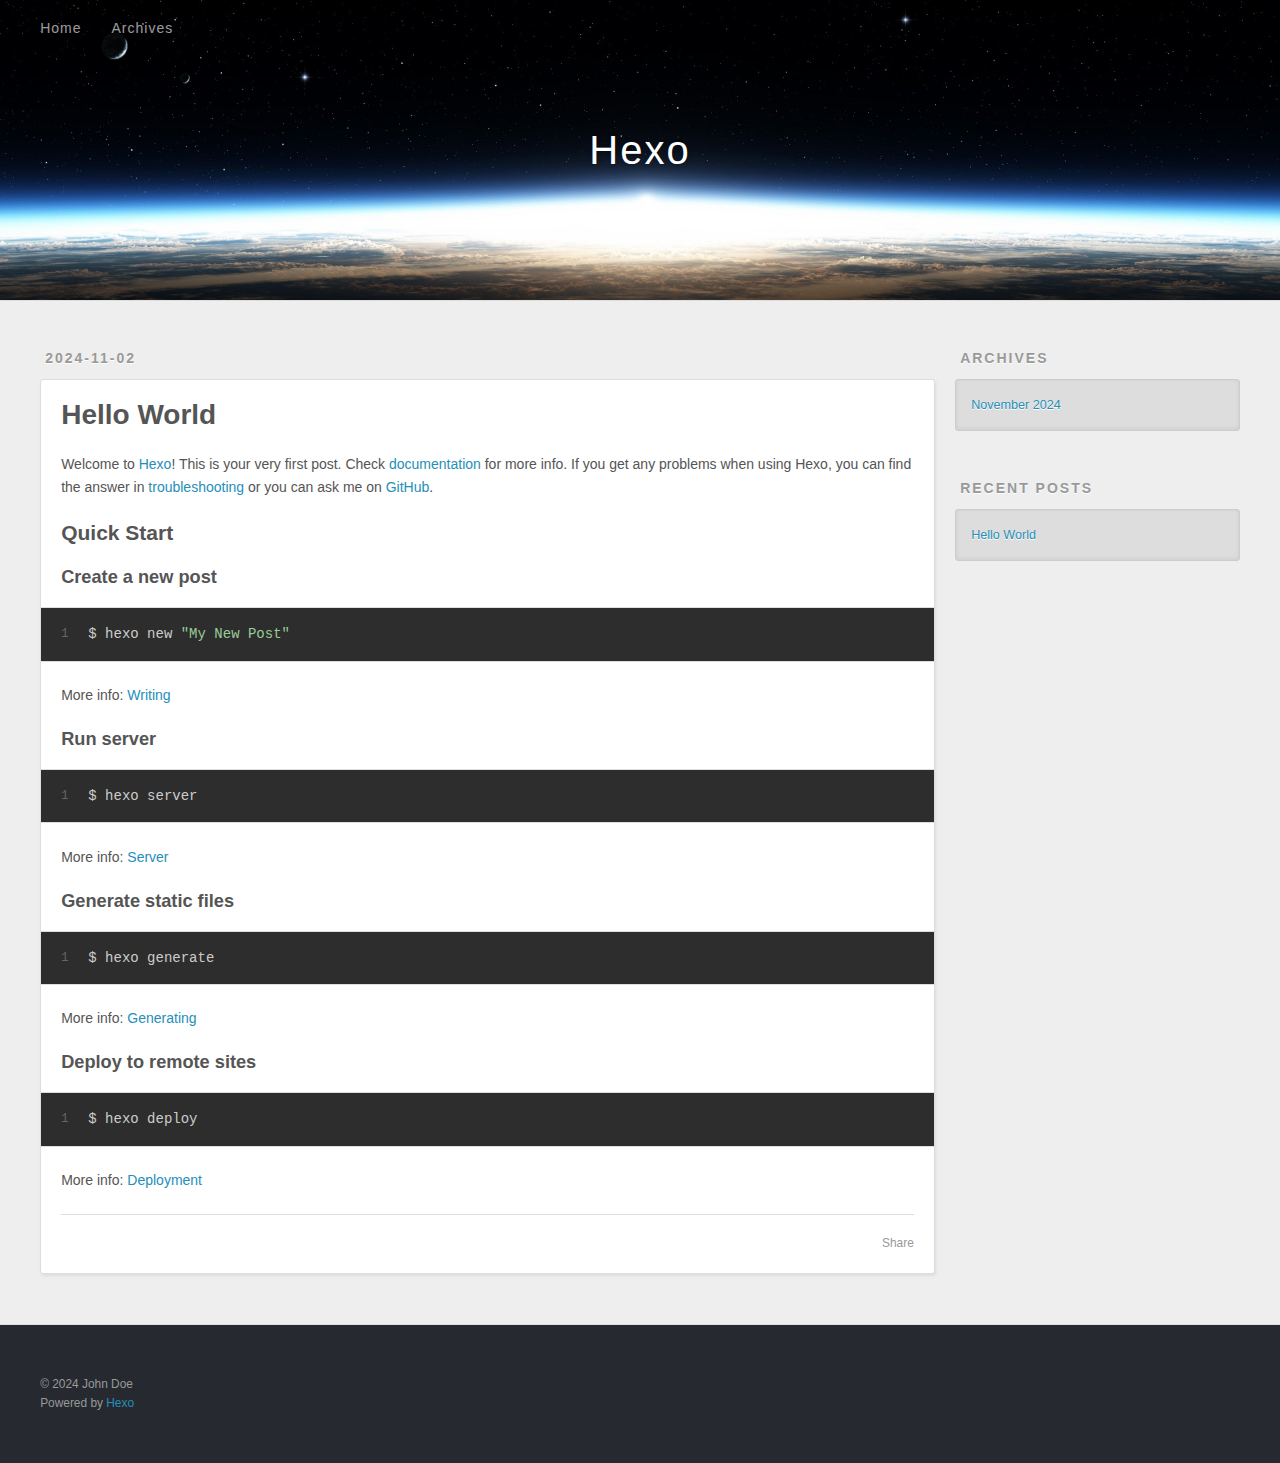
==== index.html @ d58a7045 "Site updated: 2024-11-02 10:55:42" ====
<!DOCTYPE html>
<html>
<head>
  <meta charset="utf-8">
  
  
  <title>Hexo</title>
  <meta name="viewport" content="width=device-width, initial-scale=1, shrink-to-fit=no">
  <meta property="og:type" content="website">
<meta property="og:title" content="Hexo">
<meta property="og:url" content="http://example.com/index.html">
<meta property="og:site_name" content="Hexo">
<meta property="og:locale" content="en_US">
<meta property="article:author" content="John Doe">
<meta name="twitter:card" content="summary">
  
    <link rel="alternate" href="/atom.xml" title="Hexo" type="application/atom+xml">
  
  
    <link rel="shortcut icon" href="/favicon.png">
  
  
  
<link rel="stylesheet" href="/css/style.css">

  
    
<link rel="stylesheet" href="/fancybox/jquery.fancybox.min.css">

  
  
<meta name="generator" content="Hexo 7.3.0"></head>

<body>
  <div id="container">
    <div id="wrap">
      <header id="header">
  <div id="banner"></div>
  <div id="header-outer" class="outer">
    <div id="header-title" class="inner">
      <h1 id="logo-wrap">
        <a href="/" id="logo">Hexo</a>
      </h1>
      
    </div>
    <div id="header-inner" class="inner">
      <nav id="main-nav">
        <a id="main-nav-toggle" class="nav-icon"><span class="fa fa-bars"></span></a>
        
          <a class="main-nav-link" href="/">Home</a>
        
          <a class="main-nav-link" href="/archives">Archives</a>
        
      </nav>
      <nav id="sub-nav">
        
        
          <a class="nav-icon" href="/atom.xml" title="RSS Feed"><span class="fa fa-rss"></span></a>
        
        <a class="nav-icon nav-search-btn" title="Search"><span class="fa fa-search"></span></a>
      </nav>
      <div id="search-form-wrap">
        <form action="//google.com/search" method="get" accept-charset="UTF-8" class="search-form"><input type="search" name="q" class="search-form-input" placeholder="Search"><button type="submit" class="search-form-submit">&#xF002;</button><input type="hidden" name="sitesearch" value="http://example.com"></form>
      </div>
    </div>
  </div>
</header>

      <div class="outer">
        <section id="main">
  
    <article id="post-hello-world" class="h-entry article article-type-post" itemprop="blogPost" itemscope itemtype="https://schema.org/BlogPosting">
  <div class="article-meta">
    <a href="/2024/11/02/hello-world/" class="article-date">
  <time class="dt-published" datetime="2024-11-02T02:51:26.327Z" itemprop="datePublished">2024-11-02</time>
</a>
    
  </div>
  <div class="article-inner">
    
    
      <header class="article-header">
        
  
    <h1 itemprop="name">
      <a class="p-name article-title" href="/2024/11/02/hello-world/">Hello World</a>
    </h1>
  

      </header>
    
    <div class="e-content article-entry" itemprop="articleBody">
      
        <p>Welcome to <a target="_blank" rel="noopener" href="https://hexo.io/">Hexo</a>! This is your very first post. Check <a target="_blank" rel="noopener" href="https://hexo.io/docs/">documentation</a> for more info. If you get any problems when using Hexo, you can find the answer in <a target="_blank" rel="noopener" href="https://hexo.io/docs/troubleshooting.html">troubleshooting</a> or you can ask me on <a target="_blank" rel="noopener" href="https://github.com/hexojs/hexo/issues">GitHub</a>.</p>
<h2 id="Quick-Start"><a href="#Quick-Start" class="headerlink" title="Quick Start"></a>Quick Start</h2><h3 id="Create-a-new-post"><a href="#Create-a-new-post" class="headerlink" title="Create a new post"></a>Create a new post</h3><figure class="highlight bash"><table><tr><td class="gutter"><pre><span class="line">1</span><br></pre></td><td class="code"><pre><span class="line">$ hexo new <span class="string">&quot;My New Post&quot;</span></span><br></pre></td></tr></table></figure>

<p>More info: <a target="_blank" rel="noopener" href="https://hexo.io/docs/writing.html">Writing</a></p>
<h3 id="Run-server"><a href="#Run-server" class="headerlink" title="Run server"></a>Run server</h3><figure class="highlight bash"><table><tr><td class="gutter"><pre><span class="line">1</span><br></pre></td><td class="code"><pre><span class="line">$ hexo server</span><br></pre></td></tr></table></figure>

<p>More info: <a target="_blank" rel="noopener" href="https://hexo.io/docs/server.html">Server</a></p>
<h3 id="Generate-static-files"><a href="#Generate-static-files" class="headerlink" title="Generate static files"></a>Generate static files</h3><figure class="highlight bash"><table><tr><td class="gutter"><pre><span class="line">1</span><br></pre></td><td class="code"><pre><span class="line">$ hexo generate</span><br></pre></td></tr></table></figure>

<p>More info: <a target="_blank" rel="noopener" href="https://hexo.io/docs/generating.html">Generating</a></p>
<h3 id="Deploy-to-remote-sites"><a href="#Deploy-to-remote-sites" class="headerlink" title="Deploy to remote sites"></a>Deploy to remote sites</h3><figure class="highlight bash"><table><tr><td class="gutter"><pre><span class="line">1</span><br></pre></td><td class="code"><pre><span class="line">$ hexo deploy</span><br></pre></td></tr></table></figure>

<p>More info: <a target="_blank" rel="noopener" href="https://hexo.io/docs/one-command-deployment.html">Deployment</a></p>

      
    </div>
    <footer class="article-footer">
      <a data-url="http://example.com/2024/11/02/hello-world/" data-id="cm2zkmmjc0000rzaae0stcp05" data-title="Hello World" class="article-share-link"><span class="fa fa-share">Share</span></a>
      
      
      
    </footer>
  </div>
  
</article>



  


</section>
        
          <aside id="sidebar">
  
    

  
    

  
    
  
    
  <div class="widget-wrap">
    <h3 class="widget-title">Archives</h3>
    <div class="widget">
      <ul class="archive-list"><li class="archive-list-item"><a class="archive-list-link" href="/archives/2024/11/">November 2024</a></li></ul>
    </div>
  </div>


  
    
  <div class="widget-wrap">
    <h3 class="widget-title">Recent Posts</h3>
    <div class="widget">
      <ul>
        
          <li>
            <a href="/2024/11/02/hello-world/">Hello World</a>
          </li>
        
      </ul>
    </div>
  </div>

  
</aside>
        
      </div>
      <footer id="footer">
  
  <div class="outer">
    <div id="footer-info" class="inner">
      
      &copy; 2024 John Doe<br>
      Powered by <a href="https://hexo.io/" target="_blank">Hexo</a>
    </div>
  </div>
</footer>

    </div>
    <nav id="mobile-nav">
  
    <a href="/" class="mobile-nav-link">Home</a>
  
    <a href="/archives" class="mobile-nav-link">Archives</a>
  
</nav>
    


<script src="/js/jquery-3.6.4.min.js"></script>



  
<script src="/fancybox/jquery.fancybox.min.js"></script>




<script src="/js/script.js"></script>





  </div>
</body>
</html>
---- css/style.css ----
body {
  width: 100%;
}
body:before,
body:after {
  content: "";
  display: table;
}
body:after {
  clear: both;
}
html,
body,
div,
span,
applet,
object,
iframe,
h1,
h2,
h3,
h4,
h5,
h6,
p,
blockquote,
pre,
a,
abbr,
acronym,
address,
big,
cite,
code,
del,
dfn,
em,
img,
ins,
kbd,
q,
s,
samp,
small,
strike,
strong,
sub,
sup,
tt,
var,
dl,
dt,
dd,
ol,
ul,
li,
fieldset,
form,
label,
legend,
table,
caption,
tbody,
tfoot,
thead,
tr,
th,
td {
  margin: 0;
  padding: 0;
  border: 0;
  outline: 0;
  font-weight: inherit;
  font-style: inherit;
  font-family: inherit;
  font-size: 100%;
  vertical-align: baseline;
}
body {
  line-height: 1;
  color: #000;
  background: #fff;
}
ol,
ul {
  list-style: none;
}
table {
  border-collapse: separate;
  border-spacing: 0;
  vertical-align: middle;
}
caption,
th,
td {
  text-align: left;
  font-weight: normal;
  vertical-align: middle;
}
a img {
  border: none;
}
input,
button {
  margin: 0;
  padding: 0;
}
input::-moz-focus-inner,
button::-moz-focus-inner {
  border: 0;
  padding: 0;
}
html,
body,
#container {
  height: 100%;
}
body {
  background: #eee;
  font: 14px -apple-system, BlinkMacSystemFont, "Segoe UI", "Roboto", "Oxygen", "Ubuntu", "Cantarell", "Fira Sans", "Droid Sans", "Helvetica Neue", sans-serif;
  -webkit-text-size-adjust: 100%;
}
.outer {
  max-width: 1220px;
  margin: 0 auto;
  padding: 0 20px;
}
.outer:before,
.outer:after {
  content: "";
  display: table;
}
.outer:after {
  clear: both;
}
.inner {
  display: inline;
  float: left;
  width: 98.33333333333333%;
  margin: 0 0.833333333333333%;
}
.left,
.alignleft {
  float: left;
}
.right,
.alignright {
  float: right;
}
.clear {
  clear: both;
}
#container {
  position: relative;
}
.mobile-nav-on {
  overflow: hidden;
}
#wrap {
  height: 100%;
  width: 100%;
  position: absolute;
  top: 0;
  left: 0;
  -webkit-transition: 0.2s ease-out;
  -moz-transition: 0.2s ease-out;
  -ms-transition: 0.2s ease-out;
  transition: 0.2s ease-out;
  z-index: 1;
  background: #eee;
}
.mobile-nav-on #wrap {
  left: 280px;
}
@media screen and (min-width: 768px) {
  #main {
    display: inline;
    float: left;
    width: 73.33333333333333%;
    margin: 0 0.833333333333333%;
  }
}
.article-date,
.article-category-link,
.archive-year,
.widget-title {
  text-decoration: none;
  text-transform: uppercase;
  letter-spacing: 2px;
  color: #999;
  margin-bottom: 1em;
  margin-left: 5px;
  line-height: 1em;
  text-shadow: 0 1px #fff;
  font-weight: bold;
}
.article-inner,
.archive-article-inner {
  background: #fff;
  -webkit-box-shadow: 1px 2px 3px #ddd;
  box-shadow: 1px 2px 3px #ddd;
  border: 1px solid #ddd;
  border-radius: 3px;
}
.article-entry h1,
.widget h1 {
  font-size: 2em;
}
.article-entry h2,
.widget h2 {
  font-size: 1.5em;
}
.article-entry h3,
.widget h3 {
  font-size: 1.3em;
}
.article-entry h4,
.widget h4 {
  font-size: 1.2em;
}
.article-entry h5,
.widget h5 {
  font-size: 1em;
}
.article-entry h6,
.widget h6 {
  font-size: 1em;
  color: #999;
}
.article-entry hr,
.widget hr {
  border: 1px dashed #ddd;
}
.article-entry strong,
.widget strong {
  font-weight: bold;
}
.article-entry em,
.widget em,
.article-entry cite,
.widget cite {
  font-style: italic;
}
.article-entry sup,
.widget sup,
.article-entry sub,
.widget sub {
  font-size: 0.75em;
  line-height: 0;
  position: relative;
  vertical-align: baseline;
}
.article-entry sup,
.widget sup {
  top: -0.5em;
}
.article-entry sub,
.widget sub {
  bottom: -0.2em;
}
.article-entry small,
.widget small {
  font-size: 0.85em;
}
.article-entry acronym,
.widget acronym,
.article-entry abbr,
.widget abbr {
  border-bottom: 1px dotted;
}
.article-entry ul,
.widget ul,
.article-entry ol,
.widget ol,
.article-entry dl,
.widget dl {
  margin: 0 20px;
  line-height: 1.6em;
}
.article-entry ul ul,
.widget ul ul,
.article-entry ol ul,
.widget ol ul,
.article-entry ul ol,
.widget ul ol,
.article-entry ol ol,
.widget ol ol {
  margin-top: 0;
  margin-bottom: 0;
}
.article-entry ul,
.widget ul {
  list-style: disc;
}
.article-entry ol,
.widget ol {
  list-style: decimal;
}
.article-entry dt,
.widget dt {
  font-weight: bold;
}
#header {
  height: 300px;
  position: relative;
  border-bottom: 1px solid #ddd;
}
#header:before,
#header:after {
  content: "";
  position: absolute;
  left: 0;
  right: 0;
  height: 40px;
}
#header:before {
  top: 0;
  background: -webkit-linear-gradient(rgba(0,0,0,0.2), transparent);
  background: -moz-linear-gradient(rgba(0,0,0,0.2), transparent);
  background: -ms-linear-gradient(rgba(0,0,0,0.2), transparent);
  background: linear-gradient(rgba(0,0,0,0.2), transparent);
}
#header:after {
  bottom: 0;
  background: -webkit-linear-gradient(transparent, rgba(0,0,0,0.2));
  background: -moz-linear-gradient(transparent, rgba(0,0,0,0.2));
  background: -ms-linear-gradient(transparent, rgba(0,0,0,0.2));
  background: linear-gradient(transparent, rgba(0,0,0,0.2));
}
#header-outer {
  height: 100%;
  position: relative;
}
#header-inner {
  position: relative;
  overflow: hidden;
}
#banner {
  position: absolute;
  top: 0;
  left: 0;
  width: 100%;
  height: 100%;
  background: url("images/banner.jpg") center #000;
  background-size: cover;
  z-index: -1;
}
#header-title {
  text-align: center;
  height: 40px;
  position: absolute;
  top: 50%;
  left: 0;
  margin-top: -20px;
}
#logo,
#subtitle {
  text-decoration: none;
  color: #fff;
  font-weight: 300;
  text-shadow: 0 1px 4px rgba(0,0,0,0.3);
}
#logo {
  font-size: 40px;
  line-height: 40px;
  letter-spacing: 2px;
}
#subtitle {
  font-size: 16px;
  line-height: 16px;
  letter-spacing: 1px;
}
#subtitle-wrap {
  margin-top: 16px;
}
#main-nav {
  float: left;
  margin-left: -15px;
}
.nav-icon,
.main-nav-link {
  float: left;
  color: #fff;
  opacity: 0.6;
  text-decoration: none;
  text-shadow: 0 1px rgba(0,0,0,0.2);
  -webkit-transition: opacity 0.2s;
  -moz-transition: opacity 0.2s;
  -ms-transition: opacity 0.2s;
  transition: opacity 0.2s;
  display: block;
  padding: 20px 15px;
}
.nav-icon:hover,
.main-nav-link:hover {
  opacity: 1;
}
.nav-icon {
  text-align: center;
  font-size: 14px;
  width: 14px;
  height: 14px;
  padding: 20px 15px;
  position: relative;
  cursor: pointer;
}
.main-nav-link {
  font-weight: 300;
  letter-spacing: 1px;
}
@media screen and (max-width: 479px) {
  .main-nav-link {
    display: none;
  }
}
#main-nav-toggle {
  display: none;
}
@media screen and (max-width: 479px) {
  #main-nav-toggle {
    display: block;
  }
}
#sub-nav {
  float: right;
  margin-right: -15px;
}
#search-form-wrap {
  position: absolute;
  top: 15px;
  width: 150px;
  height: 30px;
  right: -150px;
  opacity: 0;
  -webkit-transition: 0.2s ease-out;
  -moz-transition: 0.2s ease-out;
  -ms-transition: 0.2s ease-out;
  transition: 0.2s ease-out;
}
#search-form-wrap.on {
  opacity: 1;
  right: 0;
}
@media screen and (max-width: 479px) {
  #search-form-wrap {
    width: 100%;
    right: -100%;
  }
}
.search-form {
  position: absolute;
  top: 0;
  left: 0;
  right: 0;
  background: #fff;
  padding: 5px 15px;
  border-radius: 15px;
  -webkit-box-shadow: 0 0 10px rgba(0,0,0,0.3);
  box-shadow: 0 0 10px rgba(0,0,0,0.3);
}
.search-form-input {
  border: none;
  background: none;
  color: #555;
  width: 100%;
  font: 13px -apple-system, BlinkMacSystemFont, "Segoe UI", "Roboto", "Oxygen", "Ubuntu", "Cantarell", "Fira Sans", "Droid Sans", "Helvetica Neue", sans-serif;
  outline: none;
}
.search-form-input::-webkit-search-results-decoration,
.search-form-input::-webkit-search-cancel-button {
  -webkit-appearance: none;
}
.search-form-submit {
  position: absolute;
  top: 50%;
  right: 10px;
  margin-top: -7px;
  font: 13px ForkAwesome;
  border: none;
  background: none;
  color: #bbb;
  cursor: pointer;
}
.search-form-submit:hover,
.search-form-submit:focus {
  color: #777;
}
.article {
  margin: 50px 0;
}
.article-inner {
  overflow: hidden;
}
.article-meta:before,
.article-meta:after {
  content: "";
  display: table;
}
.article-meta:after {
  clear: both;
}
.article-date {
  float: left;
}
.article-category {
  float: left;
  line-height: 1em;
  color: #ccc;
  text-shadow: 0 1px #fff;
  margin-left: 8px;
}
.article-category:before {
  content: "\2022";
}
.article-category-link {
  margin: 0 12px 1em;
}
.article-header {
  padding: 20px 20px 0;
}
.article-title {
  text-decoration: none;
  font-size: 2em;
  font-weight: bold;
  color: #555;
  line-height: 1.1em;
  -webkit-transition: color 0.2s;
  -moz-transition: color 0.2s;
  -ms-transition: color 0.2s;
  transition: color 0.2s;
}
a.article-title:hover {
  color: #258fb8;
}
.article-entry {
  color: #555;
  padding: 0 20px;
}
.article-entry:before,
.article-entry:after {
  content: "";
  display: table;
}
.article-entry:after {
  clear: both;
}
.article-entry p,
.article-entry table {
  line-height: 1.6em;
  margin: 1.6em 0;
}
.article-entry h1,
.article-entry h2,
.article-entry h3,
.article-entry h4,
.article-entry h5,
.article-entry h6 {
  font-weight: bold;
}
.article-entry h1,
.article-entry h2,
.article-entry h3,
.article-entry h4,
.article-entry h5,
.article-entry h6 {
  line-height: 1.1em;
  margin: 1.1em 0;
}
.article-entry a {
  color: #258fb8;
  text-decoration: none;
}
.article-entry a:hover {
  text-decoration: underline;
}
.article-entry ul,
.article-entry ol,
.article-entry dl {
  margin-top: 1.6em;
  margin-bottom: 1.6em;
}
.article-entry img,
.article-entry video {
  max-width: 100%;
  height: auto;
  display: block;
  margin: auto;
}
.article-entry iframe {
  border: none;
}
.article-entry table {
  width: 100%;
  border-collapse: collapse;
  border-spacing: 0;
}
.article-entry th {
  font-weight: bold;
  border-bottom: 3px solid #ddd;
  padding-bottom: 0.5em;
}
.article-entry td {
  border-bottom: 1px solid #ddd;
  padding: 10px 0;
}
.article-entry blockquote {
  font-family: Georgia, "Times New Roman", serif;
  margin: 1.6em 20px;
  text-align: center;
}
.article-entry blockquote footer {
  font-size: 14px;
  margin: 1.6em 0;
  font-family: -apple-system, BlinkMacSystemFont, "Segoe UI", "Roboto", "Oxygen", "Ubuntu", "Cantarell", "Fira Sans", "Droid Sans", "Helvetica Neue", sans-serif;
}
.article-entry blockquote footer cite:before {
  content: "—";
  padding: 0 0.5em;
}
.article-entry .pullquote {
  text-align: left;
  width: 45%;
  margin: 0;
}
.article-entry .pullquote.left {
  margin-left: 0.5em;
  margin-right: 1em;
}
.article-entry .pullquote.right {
  margin-right: 0.5em;
  margin-left: 1em;
}
.article-entry .caption {
  color: #999;
  display: block;
  font-size: 0.9em;
  margin-top: 0.5em;
  position: relative;
  text-align: center;
}
.article-entry .video-container {
  position: relative;
  padding-top: 56.25%;
  height: 0;
  overflow: hidden;
}
.article-entry .video-container iframe,
.article-entry .video-container object,
.article-entry .video-container embed {
  position: absolute;
  top: 0;
  left: 0;
  width: 100%;
  height: 100%;
  margin-top: 0;
}
.article-more-link a {
  display: inline-block;
  line-height: 1em;
  padding: 6px 15px;
  border-radius: 15px;
  background: #eee;
  color: #999;
  text-shadow: 0 1px #fff;
  text-decoration: none;
}
.article-more-link a:hover {
  background: #258fb8;
  color: #fff;
  text-decoration: none;
  text-shadow: 0 1px #1e7293;
}
.article-footer {
  font-size: 0.85em;
  line-height: 1.6em;
  border-top: 1px solid #ddd;
  padding-top: 1.6em;
  margin: 0 20px 20px;
}
.article-footer:before,
.article-footer:after {
  content: "";
  display: table;
}
.article-footer:after {
  clear: both;
}
.article-footer a {
  color: #999;
  text-decoration: none;
}
.article-footer a:hover {
  color: #555;
}
.article-tag-list-item {
  float: left;
  margin-right: 10px;
}
.article-tag-list-link:before {
  content: "#";
}
.article-comment-link {
  float: right;
}
.article-comment-link:before {
  padding-right: 8px;
}
.article-share-link {
  cursor: pointer;
  float: right;
  margin-left: 20px;
}
.article-share-link:before {
  padding-right: 6px;
}
#article-nav {
  position: relative;
}
#article-nav:before,
#article-nav:after {
  content: "";
  display: table;
}
#article-nav:after {
  clear: both;
}
@media screen and (min-width: 768px) {
  #article-nav {
    margin: 50px 0;
  }
  #article-nav:before {
    width: 8px;
    height: 8px;
    position: absolute;
    top: 50%;
    left: 50%;
    margin-top: -4px;
    margin-left: -4px;
    content: "";
    border-radius: 50%;
    background: #ddd;
    -webkit-box-shadow: 0 1px 2px #fff;
    box-shadow: 0 1px 2px #fff;
  }
}
.article-nav-link-wrap {
  text-decoration: none;
  text-shadow: 0 1px #fff;
  color: #999;
  -webkit-box-sizing: border-box;
  -moz-box-sizing: border-box;
  box-sizing: border-box;
  margin-top: 50px;
  text-align: center;
  display: block;
}
.article-nav-link-wrap:hover {
  color: #555;
}
@media screen and (min-width: 768px) {
  .article-nav-link-wrap {
    width: 50%;
    margin-top: 0;
  }
}
@media screen and (min-width: 768px) {
  #article-nav-newer {
    float: left;
    text-align: right;
    padding-right: 20px;
  }
}
@media screen and (min-width: 768px) {
  #article-nav-older {
    float: right;
    text-align: left;
    padding-left: 20px;
  }
}
.article-nav-caption {
  text-transform: uppercase;
  letter-spacing: 2px;
  color: #ddd;
  line-height: 1em;
  font-weight: bold;
}
#article-nav-newer .article-nav-caption {
  margin-right: -2px;
}
.article-nav-title {
  font-size: 0.85em;
  line-height: 1.6em;
  margin-top: 0.5em;
}
.article-share-box {
  position: absolute;
  display: none;
  background: #fff;
  -webkit-box-shadow: 1px 2px 10px rgba(0,0,0,0.2);
  box-shadow: 1px 2px 10px rgba(0,0,0,0.2);
  border-radius: 3px;
  margin-left: -145px;
  overflow: hidden;
  z-index: 1;
}
.article-share-box.on {
  display: block;
}
.article-share-input {
  width: 100%;
  background: none;
  -webkit-box-sizing: border-box;
  -moz-box-sizing: border-box;
  box-sizing: border-box;
  font: 14px -apple-system, BlinkMacSystemFont, "Segoe UI", "Roboto", "Oxygen", "Ubuntu", "Cantarell", "Fira Sans", "Droid Sans", "Helvetica Neue", sans-serif;
  padding: 0 15px;
  color: #555;
  outline: none;
  border: 1px solid #ddd;
  border-radius: 3px 3px 0 0;
  height: 36px;
  line-height: 36px;
}
.article-share-links {
  background: #eee;
}
.article-share-links:before,
.article-share-links:after {
  content: "";
  display: table;
}
.article-share-links:after {
  clear: both;
}
.article-share-twitter,
.article-share-facebook,
.article-share-pinterest,
.article-share-linkedin {
  width: 50px;
  height: 36px;
  display: block;
  float: left;
  position: relative;
  color: #999;
  text-shadow: 0 1px #fff;
}
.article-share-twitter:before,
.article-share-facebook:before,
.article-share-pinterest:before,
.article-share-linkedin:before {
  font-size: 20px;
  width: 20px;
  height: 20px;
  position: absolute;
  top: 50%;
  left: 50%;
  margin-top: -10px;
  margin-left: -10px;
  text-align: center;
}
.article-share-twitter:hover,
.article-share-facebook:hover,
.article-share-pinterest:hover,
.article-share-linkedin:hover {
  color: #fff;
}
.article-share-twitter:hover {
  background: #00aced;
  text-shadow: 0 1px #008abe;
}
.article-share-facebook:hover {
  background: #3b5998;
  text-shadow: 0 1px #2f477a;
}
.article-share-pinterest:hover {
  background: #cb2027;
  text-shadow: 0 1px #a21a1f;
}
.article-share-linkedin:hover {
  background: #0077b5;
  text-shadow: 0 1px #005f91;
}
.article-gallery {
  background: #000;
  position: relative;
}
.article-gallery-photos {
  position: relative;
  overflow: hidden;
}
.article-gallery-img {
  display: none;
  max-width: 100%;
}
.article-gallery-img:first-child {
  display: block;
}
.article-gallery-img.loaded {
  position: absolute;
  display: block;
}
.article-gallery-img img {
  display: block;
  max-width: 100%;
  margin: 0 auto;
}
#comments {
  background: #fff;
  -webkit-box-shadow: 1px 2px 3px #ddd;
  box-shadow: 1px 2px 3px #ddd;
  padding: 20px;
  border: 1px solid #ddd;
  border-radius: 3px;
  margin: 50px 0;
}
#comments a {
  color: #258fb8;
}
.archives-wrap {
  margin: 50px 0;
}
.archives:before,
.archives:after {
  content: "";
  display: table;
}
.archives:after {
  clear: both;
}
.archive-year-wrap {
  margin-bottom: 1em;
}
.archives {
  -webkit-column-gap: 10px;
  -moz-column-gap: 10px;
  column-gap: 10px;
}
@media screen and (min-width: 480px) and (max-width: 767px) {
  .archives {
    -webkit-column-count: 2;
    -moz-column-count: 2;
    column-count: 2;
  }
}
@media screen and (min-width: 768px) {
  .archives {
    -webkit-column-count: 3;
    -moz-column-count: 3;
    column-count: 3;
  }
}
.archive-article {
  -webkit-column-break-inside: avoid;
  page-break-inside: avoid;
  overflow: hidden;
  break-inside: avoid-column;
}
.archive-article-inner {
  padding: 10px;
  margin-bottom: 15px;
}
.archive-article-title {
  text-decoration: none;
  font-weight: bold;
  color: #555;
  -webkit-transition: color 0.2s;
  -moz-transition: color 0.2s;
  -ms-transition: color 0.2s;
  transition: color 0.2s;
  line-height: 1.6em;
}
.archive-article-title:hover {
  color: #258fb8;
}
.archive-article-footer {
  margin-top: 1em;
}
.archive-article-date {
  color: #999;
  text-decoration: none;
  font-size: 0.85em;
  line-height: 1em;
  margin-bottom: 0.5em;
  display: block;
}
#page-nav {
  margin: 50px auto;
  background: #fff;
  -webkit-box-shadow: 1px 2px 3px #ddd;
  box-shadow: 1px 2px 3px #ddd;
  border: 1px solid #ddd;
  border-radius: 3px;
  text-align: center;
  color: #999;
  overflow: hidden;
}
#page-nav:before,
#page-nav:after {
  content: "";
  display: table;
}
#page-nav:after {
  clear: both;
}
#page-nav a,
#page-nav span {
  padding: 10px 20px;
  line-height: 1;
  height: 2ex;
}
#page-nav a {
  color: #999;
  text-decoration: none;
}
#page-nav a:hover {
  background: #999;
  color: #fff;
}
#page-nav .prev {
  float: left;
}
#page-nav .next {
  float: right;
}
#page-nav .page-number {
  display: inline-block;
}
@media screen and (max-width: 479px) {
  #page-nav .page-number {
    display: none;
  }
}
#page-nav .current {
  color: #555;
  font-weight: bold;
}
#page-nav .space {
  color: #ddd;
}
#footer {
  background: #262a30;
  padding: 50px 0;
  border-top: 1px solid #ddd;
  color: #999;
}
#footer a {
  color: #258fb8;
  text-decoration: none;
}
#footer a:hover {
  text-decoration: underline;
}
#footer-info {
  line-height: 1.6em;
  font-size: 0.85em;
}
.article-entry pre,
.article-entry .highlight {
  background: #2d2d2d;
  margin: 0 -20px;
  padding: 15px 20px;
  border-style: solid;
  border-color: #ddd;
  border-width: 1px 0;
  overflow: auto;
  color: #ccc;
  line-height: 22.400000000000002px;
}
.article-entry .highlight .gutter pre,
.article-entry .gist .gist-file .gist-data .line-numbers {
  color: #666;
  font-size: 0.85em;
}
.article-entry pre,
.article-entry code {
  font-family: "Source Code Pro", Consolas, Monaco, Menlo, Consolas, monospace;
}
.article-entry code {
  background: #eee;
  text-shadow: 0 1px #fff;
  padding: 0 0.3em;
}
.article-entry pre code {
  background: none;
  text-shadow: none;
  padding: 0;
}
.article-entry .highlight pre {
  border: none;
  margin: 0;
  padding: 0;
}
.article-entry .highlight table {
  margin: 0;
  width: auto;
}
.article-entry .highlight td {
  border: none;
  padding: 0;
}
.article-entry .highlight figcaption {
  font-size: 0.85em;
  color: #999;
  line-height: 1em;
  margin-bottom: 1em;
}
.article-entry .highlight figcaption:before,
.article-entry .highlight figcaption:after {
  content: "";
  display: table;
}
.article-entry .highlight figcaption:after {
  clear: both;
}
.article-entry .highlight figcaption a {
  float: right;
}
.article-entry .highlight .gutter {
  -moz-user-select: none;
  -ms-user-select: none;
  -webkit-user-select: none;
  -webkit-user-select: none;
  -moz-user-select: none;
  -ms-user-select: none;
  user-select: none;
}
.article-entry .highlight .gutter pre {
  text-align: right;
  padding-right: 20px;
}
.article-entry .highlight .line {
  height: 22.400000000000002px;
}
.article-entry .highlight .line.marked {
  background: #515151;
}
.article-entry .gist {
  margin: 0 -20px;
  border-style: solid;
  border-color: #ddd;
  border-width: 1px 0;
  background: #2d2d2d;
  padding: 15px 20px 15px 0;
}
.article-entry .gist .gist-file {
  border: none;
  font-family: "Source Code Pro", Consolas, Monaco, Menlo, Consolas, monospace;
  margin: 0;
}
.article-entry .gist .gist-file .gist-data {
  background: none;
  border: none;
}
.article-entry .gist .gist-file .gist-data .line-numbers {
  background: none;
  border: none;
  padding: 0 20px 0 0;
}
.article-entry .gist .gist-file .gist-data .line-data {
  padding: 0 !important;
}
.article-entry .gist .gist-file .highlight {
  margin: 0;
  padding: 0;
  border: none;
}
.article-entry .gist .gist-file .gist-meta {
  background: #2d2d2d;
  color: #999;
  font: 0.85em -apple-system, BlinkMacSystemFont, "Segoe UI", "Roboto", "Oxygen", "Ubuntu", "Cantarell", "Fira Sans", "Droid Sans", "Helvetica Neue", sans-serif;
  text-shadow: 0 0;
  padding: 0;
  margin-top: 1em;
  margin-left: 20px;
}
.article-entry .gist .gist-file .gist-meta a {
  color: #258fb8;
  font-weight: normal;
}
.article-entry .gist .gist-file .gist-meta a:hover {
  text-decoration: underline;
}
pre .comment,
pre .title {
  color: #999;
}
pre .variable,
pre .attribute,
pre .tag,
pre .regexp,
pre .ruby .constant,
pre .xml .tag .title,
pre .xml .pi,
pre .xml .doctype,
pre .html .doctype,
pre .css .id,
pre .css .class,
pre .css .pseudo {
  color: #f2777a;
}
pre .number,
pre .preprocessor,
pre .built_in,
pre .literal,
pre .params,
pre .constant {
  color: #f99157;
}
pre .class,
pre .ruby .class .title,
pre .css .rules .attribute {
  color: #9c9;
}
pre .string,
pre .value,
pre .inheritance,
pre .header,
pre .ruby .symbol,
pre .xml .cdata {
  color: #9c9;
}
pre .css .hexcolor {
  color: #6cc;
}
pre .function,
pre .python .decorator,
pre .python .title,
pre .ruby .function .title,
pre .ruby .title .keyword,
pre .perl .sub,
pre .javascript .title,
pre .coffeescript .title {
  color: #69c;
}
pre .keyword,
pre .javascript .function {
  color: #c9c;
}
@media screen and (max-width: 479px) {
  #mobile-nav {
    position: absolute;
    top: 0;
    left: 0;
    width: 280px;
    height: 100%;
    background: #191919;
    border-right: 1px solid #fff;
  }
}
@media screen and (max-width: 479px) {
  .mobile-nav-link {
    display: block;
    color: #999;
    text-decoration: none;
    padding: 15px 20px;
    font-weight: bold;
  }
  .mobile-nav-link:hover {
    color: #fff;
  }
}
@media screen and (min-width: 768px) {
  #sidebar {
    display: inline;
    float: left;
    width: 23.333333333333332%;
    margin: 0 0.833333333333333%;
  }
}
.widget-wrap {
  margin: 50px 0;
}
.widget {
  color: #777;
  text-shadow: 0 1px #fff;
  background: #ddd;
  -webkit-box-shadow: 0 -1px 4px #ccc inset;
  box-shadow: 0 -1px 4px #ccc inset;
  border: 1px solid #ccc;
  padding: 15px;
  border-radius: 3px;
}
.widget a {
  color: #258fb8;
  text-decoration: none;
}
.widget a:hover {
  text-decoration: underline;
}
.widget ul ul,
.widget ol ul,
.widget dl ul,
.widget ul ol,
.widget ol ol,
.widget dl ol,
.widget ul dl,
.widget ol dl,
.widget dl dl {
  margin-left: 15px;
  list-style: disc;
}
.widget {
  line-height: 1.6em;
  word-wrap: break-word;
  font-size: 0.9em;
}
.widget ul,
.widget ol {
  list-style: none;
  margin: 0;
}
.widget ul ul,
.widget ol ul,
.widget ul ol,
.widget ol ol {
  margin: 0 20px;
}
.widget ul ul,
.widget ol ul {
  list-style: disc;
}
.widget ul ol,
.widget ol ol {
  list-style: decimal;
}
.category-list-count,
.tag-list-count,
.archive-list-count {
  padding-left: 5px;
  color: #999;
  font-size: 0.85em;
}
.category-list-count:before,
.tag-list-count:before,
.archive-list-count:before {
  content: "(";
}
.category-list-count:after,
.tag-list-count:after,
.archive-list-count:after {
  content: ")";
}
.tagcloud a {
  margin-right: 5px;
  display: inline-block;
}
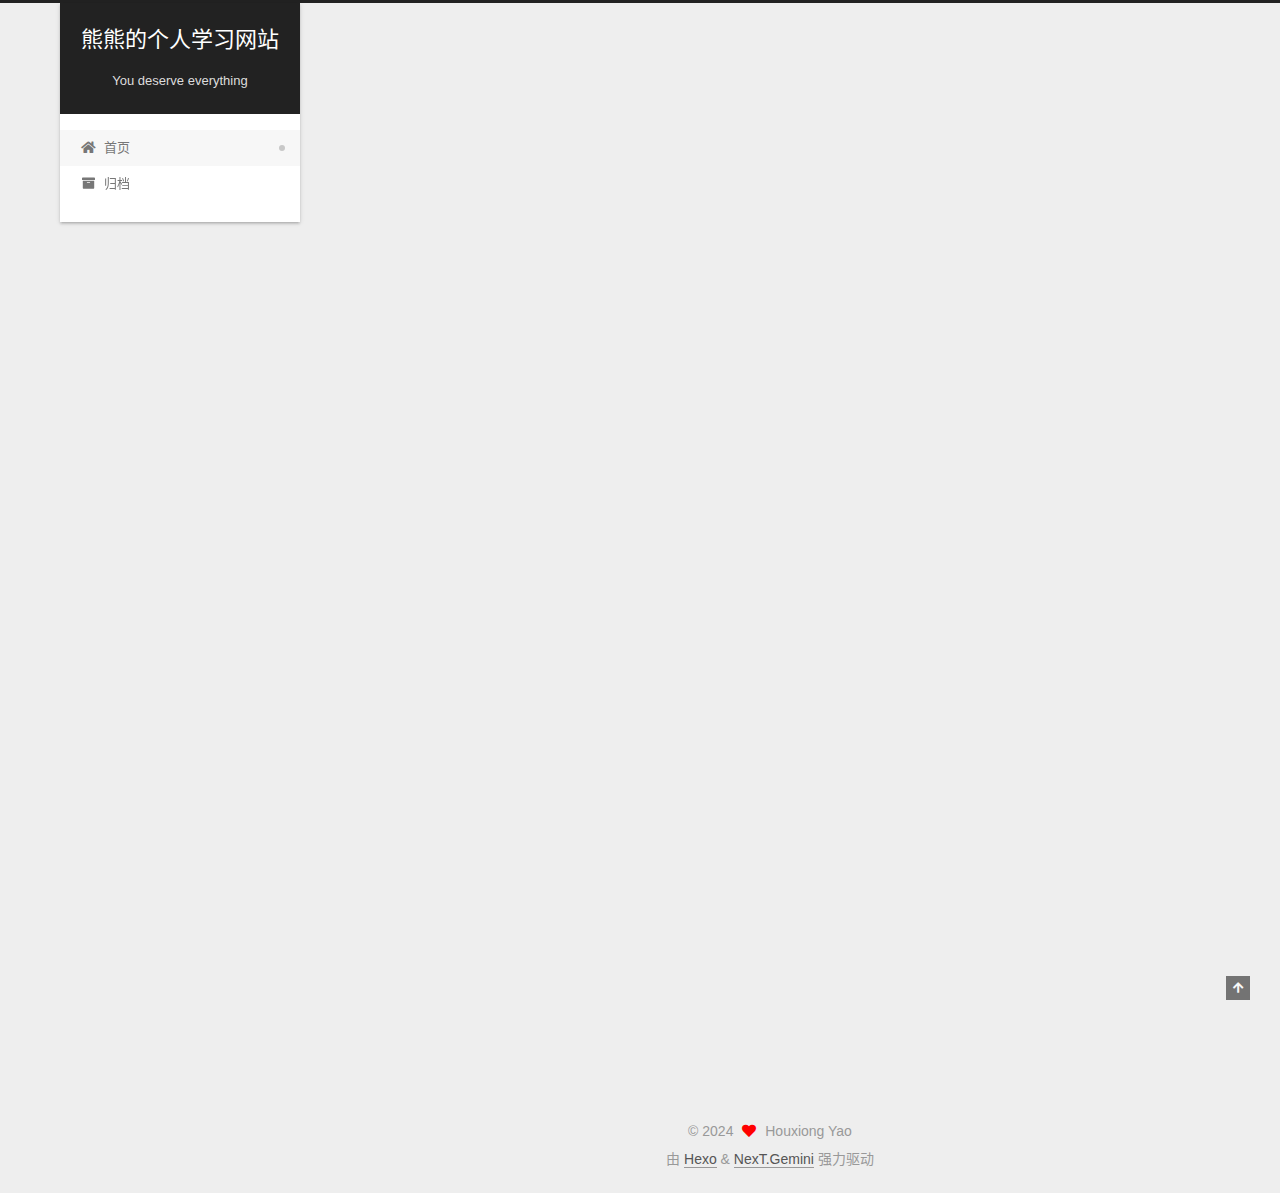
==== commit 8cad9e7e: "Site updated: 2024-11-02 11:36:28" ====
--- a/index.html
+++ b/index.html
@@ -1,205 +1,372 @@
 <!DOCTYPE html>
-<html>
+<html lang="zh-CN">
 <head>
-  <meta charset="utf-8">
-  
-  
-  <title>Hexo</title>
-  <meta name="viewport" content="width=device-width, initial-scale=1, shrink-to-fit=no">
-  <meta property="og:type" content="website">
-<meta property="og:title" content="Hexo">
+  <meta charset="UTF-8">
+<meta name="viewport" content="width=device-width, initial-scale=1, maximum-scale=2">
+<meta name="theme-color" content="#222">
+<meta name="generator" content="Hexo 7.3.0">
+  <link rel="apple-touch-icon" sizes="180x180" href="/images/apple-touch-icon-next.png">
+  <link rel="icon" type="image/png" sizes="32x32" href="/images/favicon-32x32-next.png">
+  <link rel="icon" type="image/png" sizes="16x16" href="/images/favicon-16x16-next.png">
+  <link rel="mask-icon" href="/images/logo.svg" color="#222">
+
+<link rel="stylesheet" href="/css/main.css">
+
+
+<link rel="stylesheet" href="/lib/font-awesome/css/all.min.css">
+
+<script id="hexo-configurations">
+    var NexT = window.NexT || {};
+    var CONFIG = {"hostname":"example.com","root":"/","scheme":"Gemini","version":"7.8.0","exturl":false,"sidebar":{"position":"left","display":"post","padding":18,"offset":12,"onmobile":false},"copycode":{"enable":false,"show_result":false,"style":null},"back2top":{"enable":true,"sidebar":false,"scrollpercent":false},"bookmark":{"enable":false,"color":"#222","save":"auto"},"fancybox":false,"mediumzoom":false,"lazyload":false,"pangu":false,"comments":{"style":"tabs","active":null,"storage":true,"lazyload":false,"nav":null},"algolia":{"hits":{"per_page":10},"labels":{"input_placeholder":"Search for Posts","hits_empty":"We didn't find any results for the search: ${query}","hits_stats":"${hits} results found in ${time} ms"}},"localsearch":{"enable":false,"trigger":"auto","top_n_per_article":1,"unescape":false,"preload":false},"motion":{"enable":true,"async":false,"transition":{"post_block":"fadeIn","post_header":"slideDownIn","post_body":"slideDownIn","coll_header":"slideLeftIn","sidebar":"slideUpIn"}}};
+  </script>
+
+  <meta name="description" content="To learn, To cope">
+<meta property="og:type" content="website">
+<meta property="og:title" content="熊熊的个人学习网站">
 <meta property="og:url" content="http://example.com/index.html">
-<meta property="og:site_name" content="Hexo">
-<meta property="og:locale" content="en_US">
-<meta property="article:author" content="John Doe">
+<meta property="og:site_name" content="熊熊的个人学习网站">
+<meta property="og:description" content="To learn, To cope">
+<meta property="og:locale" content="zh_CN">
+<meta property="article:author" content="Houxiong Yao">
 <meta name="twitter:card" content="summary">
-  
-    <link rel="alternate" href="/atom.xml" title="Hexo" type="application/atom+xml">
-  
-  
-    <link rel="shortcut icon" href="/favicon.png">
-  
-  
-  
-<link rel="stylesheet" href="/css/style.css">
-
-  
-    
-<link rel="stylesheet" href="/fancybox/jquery.fancybox.min.css">
-
-  
-  
-<meta name="generator" content="Hexo 7.3.0"></head>
-
-<body>
-  <div id="container">
-    <div id="wrap">
-      <header id="header">
-  <div id="banner"></div>
-  <div id="header-outer" class="outer">
-    <div id="header-title" class="inner">
-      <h1 id="logo-wrap">
-        <a href="/" id="logo">Hexo</a>
-      </h1>
+
+<link rel="canonical" href="http://example.com/">
+
+
+<script id="page-configurations">
+  // https://hexo.io/docs/variables.html
+  CONFIG.page = {
+    sidebar: "",
+    isHome : true,
+    isPost : false,
+    lang   : 'zh-CN'
+  };
+</script>
+
+  <title>熊熊的个人学习网站</title>
+  
+
+
+
+
+
+
+  <noscript>
+  <style>
+  .use-motion .brand,
+  .use-motion .menu-item,
+  .sidebar-inner,
+  .use-motion .post-block,
+  .use-motion .pagination,
+  .use-motion .comments,
+  .use-motion .post-header,
+  .use-motion .post-body,
+  .use-motion .collection-header { opacity: initial; }
+
+  .use-motion .site-title,
+  .use-motion .site-subtitle {
+    opacity: initial;
+    top: initial;
+  }
+
+  .use-motion .logo-line-before i { left: initial; }
+  .use-motion .logo-line-after i { right: initial; }
+  </style>
+</noscript>
+
+</head>
+
+<body itemscope itemtype="http://schema.org/WebPage">
+  <div class="container use-motion">
+    <div class="headband"></div>
+
+    <header class="header" itemscope itemtype="http://schema.org/WPHeader">
+      <div class="header-inner"><div class="site-brand-container">
+  <div class="site-nav-toggle">
+    <div class="toggle" aria-label="切换导航栏">
+      <span class="toggle-line toggle-line-first"></span>
+      <span class="toggle-line toggle-line-middle"></span>
+      <span class="toggle-line toggle-line-last"></span>
+    </div>
+  </div>
+
+  <div class="site-meta">
+
+    <a href="/" class="brand" rel="start">
+      <span class="logo-line-before"><i></i></span>
+      <h1 class="site-title">熊熊的个人学习网站</h1>
+      <span class="logo-line-after"><i></i></span>
+    </a>
+      <p class="site-subtitle" itemprop="description">You deserve everything</p>
+  </div>
+
+  <div class="site-nav-right">
+    <div class="toggle popup-trigger">
+    </div>
+  </div>
+</div>
+
+
+
+
+<nav class="site-nav">
+  <ul id="menu" class="main-menu menu">
+        <li class="menu-item menu-item-home">
+
+    <a href="/" rel="section"><i class="fa fa-home fa-fw"></i>首页</a>
+
+  </li>
+        <li class="menu-item menu-item-archives">
+
+    <a href="/archives/" rel="section"><i class="fa fa-archive fa-fw"></i>归档</a>
+
+  </li>
+  </ul>
+</nav>
+
+
+
+
+</div>
+    </header>
+
+    
+  <div class="back-to-top">
+    <i class="fa fa-arrow-up"></i>
+    <span>0%</span>
+  </div>
+
+
+    <main class="main">
+      <div class="main-inner">
+        <div class="content-wrap">
+          
+
+          <div class="content index posts-expand">
+            
+      
+  
+  
+  <article itemscope itemtype="http://schema.org/Article" class="post-block" lang="zh-CN">
+    <link itemprop="mainEntityOfPage" href="http://example.com/2024/11/02/hello-world/">
+
+    <span hidden itemprop="author" itemscope itemtype="http://schema.org/Person">
+      <meta itemprop="image" content="/images/avatar.gif">
+      <meta itemprop="name" content="Houxiong Yao">
+      <meta itemprop="description" content="To learn, To cope">
+    </span>
+
+    <span hidden itemprop="publisher" itemscope itemtype="http://schema.org/Organization">
+      <meta itemprop="name" content="熊熊的个人学习网站">
+    </span>
+      <header class="post-header">
+        <h2 class="post-title" itemprop="name headline">
+          
+            <a href="/2024/11/02/hello-world/" class="post-title-link" itemprop="url">Hello World</a>
+        </h2>
+
+        <div class="post-meta">
+            <span class="post-meta-item">
+              <span class="post-meta-item-icon">
+                <i class="far fa-calendar"></i>
+              </span>
+              <span class="post-meta-item-text">发表于</span>
+
+              <time title="创建时间：2024-11-02 10:51:26" itemprop="dateCreated datePublished" datetime="2024-11-02T10:51:26+08:00">2024-11-02</time>
+            </span>
+
+          
+
+        </div>
+      </header>
+
+    
+    
+    
+    <div class="post-body" itemprop="articleBody">
+
+      
+          <p>Welcome to <a target="_blank" rel="noopener" href="https://hexo.io/">Hexo</a>! This is your very first post. Check <a target="_blank" rel="noopener" href="https://hexo.io/docs/">documentation</a> for more info. If you get any problems when using Hexo, you can find the answer in <a target="_blank" rel="noopener" href="https://hexo.io/docs/troubleshooting.html">troubleshooting</a> or you can ask me on <a target="_blank" rel="noopener" href="https://github.com/hexojs/hexo/issues">GitHub</a>.</p>
+<h2 id="Quick-Start"><a href="#Quick-Start" class="headerlink" title="Quick Start"></a>Quick Start</h2><h3 id="Create-a-new-post"><a href="#Create-a-new-post" class="headerlink" title="Create a new post"></a>Create a new post</h3><figure class="highlight bash"><table><tr><td class="gutter"><pre><span class="line">1</span><br></pre></td><td class="code"><pre><span class="line">$ hexo new <span class="string">&quot;My New Post&quot;</span></span><br></pre></td></tr></table></figure>
+
+<p>More info: <a target="_blank" rel="noopener" href="https://hexo.io/docs/writing.html">Writing</a></p>
+<h3 id="Run-server"><a href="#Run-server" class="headerlink" title="Run server"></a>Run server</h3><figure class="highlight bash"><table><tr><td class="gutter"><pre><span class="line">1</span><br></pre></td><td class="code"><pre><span class="line">$ hexo server</span><br></pre></td></tr></table></figure>
+
+<p>More info: <a target="_blank" rel="noopener" href="https://hexo.io/docs/server.html">Server</a></p>
+<h3 id="Generate-static-files"><a href="#Generate-static-files" class="headerlink" title="Generate static files"></a>Generate static files</h3><figure class="highlight bash"><table><tr><td class="gutter"><pre><span class="line">1</span><br></pre></td><td class="code"><pre><span class="line">$ hexo generate</span><br></pre></td></tr></table></figure>
+
+<p>More info: <a target="_blank" rel="noopener" href="https://hexo.io/docs/generating.html">Generating</a></p>
+<h3 id="Deploy-to-remote-sites"><a href="#Deploy-to-remote-sites" class="headerlink" title="Deploy to remote sites"></a>Deploy to remote sites</h3><figure class="highlight bash"><table><tr><td class="gutter"><pre><span class="line">1</span><br></pre></td><td class="code"><pre><span class="line">$ hexo deploy</span><br></pre></td></tr></table></figure>
+
+<p>More info: <a target="_blank" rel="noopener" href="https://hexo.io/docs/one-command-deployment.html">Deployment</a></p>
+
       
     </div>
-    <div id="header-inner" class="inner">
-      <nav id="main-nav">
-        <a id="main-nav-toggle" class="nav-icon"><span class="fa fa-bars"></span></a>
+
+    
+    
+    
+      <footer class="post-footer">
+        <div class="post-eof"></div>
+      </footer>
+  </article>
+  
+  
+  
+
+
+  
+
+
+
+          </div>
+          
+
+<script>
+  window.addEventListener('tabs:register', () => {
+    let { activeClass } = CONFIG.comments;
+    if (CONFIG.comments.storage) {
+      activeClass = localStorage.getItem('comments_active') || activeClass;
+    }
+    if (activeClass) {
+      let activeTab = document.querySelector(`a[href="#comment-${activeClass}"]`);
+      if (activeTab) {
+        activeTab.click();
+      }
+    }
+  });
+  if (CONFIG.comments.storage) {
+    window.addEventListener('tabs:click', event => {
+      if (!event.target.matches('.tabs-comment .tab-content .tab-pane')) return;
+      let commentClass = event.target.classList[1];
+      localStorage.setItem('comments_active', commentClass);
+    });
+  }
+</script>
+
+        </div>
+          
+  
+  <div class="toggle sidebar-toggle">
+    <span class="toggle-line toggle-line-first"></span>
+    <span class="toggle-line toggle-line-middle"></span>
+    <span class="toggle-line toggle-line-last"></span>
+  </div>
+
+  <aside class="sidebar">
+    <div class="sidebar-inner">
+
+      <ul class="sidebar-nav motion-element">
+        <li class="sidebar-nav-toc">
+          文章目录
+        </li>
+        <li class="sidebar-nav-overview">
+          站点概览
+        </li>
+      </ul>
+
+      <!--noindex-->
+      <div class="post-toc-wrap sidebar-panel">
+      </div>
+      <!--/noindex-->
+
+      <div class="site-overview-wrap sidebar-panel">
+        <div class="site-author motion-element" itemprop="author" itemscope itemtype="http://schema.org/Person">
+  <p class="site-author-name" itemprop="name">Houxiong Yao</p>
+  <div class="site-description" itemprop="description">To learn, To cope</div>
+</div>
+<div class="site-state-wrap motion-element">
+  <nav class="site-state">
+      <div class="site-state-item site-state-posts">
+          <a href="/archives/">
         
-          <a class="main-nav-link" href="/">Home</a>
+          <span class="site-state-item-count">1</span>
+          <span class="site-state-item-name">日志</span>
+        </a>
+      </div>
+  </nav>
+</div>
+
+
+
+      </div>
+
+    </div>
+  </aside>
+  <div id="sidebar-dimmer"></div>
+
+
+      </div>
+    </main>
+
+    <footer class="footer">
+      <div class="footer-inner">
         
-          <a class="main-nav-link" href="/archives">Archives</a>
+
         
-      </nav>
-      <nav id="sub-nav">
+
+<div class="copyright">
+  
+  &copy; 
+  <span itemprop="copyrightYear">2024</span>
+  <span class="with-love">
+    <i class="fa fa-heart"></i>
+  </span>
+  <span class="author" itemprop="copyrightHolder">Houxiong Yao</span>
+</div>
+  <div class="powered-by">由 <a href="https://hexo.io/" class="theme-link" rel="noopener" target="_blank">Hexo</a> & <a href="https://theme-next.org/" class="theme-link" rel="noopener" target="_blank">NexT.Gemini</a> 强力驱动
+  </div>
+
         
-        
-          <a class="nav-icon" href="/atom.xml" title="RSS Feed"><span class="fa fa-rss"></span></a>
-        
-        <a class="nav-icon nav-search-btn" title="Search"><span class="fa fa-search"></span></a>
-      </nav>
-      <div id="search-form-wrap">
-        <form action="//google.com/search" method="get" accept-charset="UTF-8" class="search-form"><input type="search" name="q" class="search-form-input" placeholder="Search"><button type="submit" class="search-form-submit">&#xF002;</button><input type="hidden" name="sitesearch" value="http://example.com"></form>
-      </div>
-    </div>
-  </div>
-</header>
-
-      <div class="outer">
-        <section id="main">
-  
-    <article id="post-hello-world" class="h-entry article article-type-post" itemprop="blogPost" itemscope itemtype="https://schema.org/BlogPosting">
-  <div class="article-meta">
-    <a href="/2024/11/02/hello-world/" class="article-date">
-  <time class="dt-published" datetime="2024-11-02T02:51:26.327Z" itemprop="datePublished">2024-11-02</time>
-</a>
-    
-  </div>
-  <div class="article-inner">
-    
-    
-      <header class="article-header">
-        
-  
-    <h1 itemprop="name">
-      <a class="p-name article-title" href="/2024/11/02/hello-world/">Hello World</a>
-    </h1>
-  
-
-      </header>
-    
-    <div class="e-content article-entry" itemprop="articleBody">
-      
-        <p>Welcome to <a target="_blank" rel="noopener" href="https://hexo.io/">Hexo</a>! This is your very first post. Check <a target="_blank" rel="noopener" href="https://hexo.io/docs/">documentation</a> for more info. If you get any problems when using Hexo, you can find the answer in <a target="_blank" rel="noopener" href="https://hexo.io/docs/troubleshooting.html">troubleshooting</a> or you can ask me on <a target="_blank" rel="noopener" href="https://github.com/hexojs/hexo/issues">GitHub</a>.</p>
-<h2 id="Quick-Start"><a href="#Quick-Start" class="headerlink" title="Quick Start"></a>Quick Start</h2><h3 id="Create-a-new-post"><a href="#Create-a-new-post" class="headerlink" title="Create a new post"></a>Create a new post</h3><figure class="highlight bash"><table><tr><td class="gutter"><pre><span class="line">1</span><br></pre></td><td class="code"><pre><span class="line">$ hexo new <span class="string">&quot;My New Post&quot;</span></span><br></pre></td></tr></table></figure>
-
-<p>More info: <a target="_blank" rel="noopener" href="https://hexo.io/docs/writing.html">Writing</a></p>
-<h3 id="Run-server"><a href="#Run-server" class="headerlink" title="Run server"></a>Run server</h3><figure class="highlight bash"><table><tr><td class="gutter"><pre><span class="line">1</span><br></pre></td><td class="code"><pre><span class="line">$ hexo server</span><br></pre></td></tr></table></figure>
-
-<p>More info: <a target="_blank" rel="noopener" href="https://hexo.io/docs/server.html">Server</a></p>
-<h3 id="Generate-static-files"><a href="#Generate-static-files" class="headerlink" title="Generate static files"></a>Generate static files</h3><figure class="highlight bash"><table><tr><td class="gutter"><pre><span class="line">1</span><br></pre></td><td class="code"><pre><span class="line">$ hexo generate</span><br></pre></td></tr></table></figure>
-
-<p>More info: <a target="_blank" rel="noopener" href="https://hexo.io/docs/generating.html">Generating</a></p>
-<h3 id="Deploy-to-remote-sites"><a href="#Deploy-to-remote-sites" class="headerlink" title="Deploy to remote sites"></a>Deploy to remote sites</h3><figure class="highlight bash"><table><tr><td class="gutter"><pre><span class="line">1</span><br></pre></td><td class="code"><pre><span class="line">$ hexo deploy</span><br></pre></td></tr></table></figure>
-
-<p>More info: <a target="_blank" rel="noopener" href="https://hexo.io/docs/one-command-deployment.html">Deployment</a></p>
-
-      
-    </div>
-    <footer class="article-footer">
-      <a data-url="http://example.com/2024/11/02/hello-world/" data-id="cm2zkmmjc0000rzaae0stcp05" data-title="Hello World" class="article-share-link"><span class="fa fa-share">Share</span></a>
-      
-      
-      
+
+
+
+
+
+
+
+
+      </div>
     </footer>
   </div>
-  
-</article>
-
-
-
-  
-
-
-</section>
-        
-          <aside id="sidebar">
-  
-    
-
-  
-    
-
-  
-    
-  
-    
-  <div class="widget-wrap">
-    <h3 class="widget-title">Archives</h3>
-    <div class="widget">
-      <ul class="archive-list"><li class="archive-list-item"><a class="archive-list-link" href="/archives/2024/11/">November 2024</a></li></ul>
-    </div>
-  </div>
-
-
-  
-    
-  <div class="widget-wrap">
-    <h3 class="widget-title">Recent Posts</h3>
-    <div class="widget">
-      <ul>
-        
-          <li>
-            <a href="/2024/11/02/hello-world/">Hello World</a>
-          </li>
-        
-      </ul>
-    </div>
-  </div>
-
-  
-</aside>
-        
-      </div>
-      <footer id="footer">
-  
-  <div class="outer">
-    <div id="footer-info" class="inner">
-      
-      &copy; 2024 John Doe<br>
-      Powered by <a href="https://hexo.io/" target="_blank">Hexo</a>
-    </div>
-  </div>
-</footer>
-
-    </div>
-    <nav id="mobile-nav">
-  
-    <a href="/" class="mobile-nav-link">Home</a>
-  
-    <a href="/archives" class="mobile-nav-link">Archives</a>
-  
-</nav>
-    
-
-
-<script src="/js/jquery-3.6.4.min.js"></script>
-
-
-
-  
-<script src="/fancybox/jquery.fancybox.min.js"></script>
-
-
-
-
-<script src="/js/script.js"></script>
-
-
-
-
-
-  </div>
+
+  
+  <script src="/lib/anime.min.js"></script>
+  <script src="/lib/velocity/velocity.min.js"></script>
+  <script src="/lib/velocity/velocity.ui.min.js"></script>
+
+<script src="/js/utils.js"></script>
+
+<script src="/js/motion.js"></script>
+
+
+<script src="/js/schemes/pisces.js"></script>
+
+
+<script src="/js/next-boot.js"></script>
+
+
+
+
+  
+
+
+
+
+
+
+
+
+
+
+
+
+
+
+
+  
+
+  
+
 </body>
-</html>+</html>
--- a/css/main.css
+++ b/css/main.css
@@ -0,0 +1,2565 @@
+:root {
+  --body-bg-color: #eee;
+  --content-bg-color: #fff;
+  --card-bg-color: #f5f5f5;
+  --text-color: #555;
+  --blockquote-color: #666;
+  --link-color: #555;
+  --link-hover-color: #222;
+  --brand-color: #fff;
+  --brand-hover-color: #fff;
+  --table-row-odd-bg-color: #f9f9f9;
+  --table-row-hover-bg-color: #f5f5f5;
+  --menu-item-bg-color: #f5f5f5;
+  --btn-default-bg: #fff;
+  --btn-default-color: #555;
+  --btn-default-border-color: #555;
+  --btn-default-hover-bg: #222;
+  --btn-default-hover-color: #fff;
+  --btn-default-hover-border-color: #222;
+}
+html {
+  line-height: 1.15; /* 1 */
+  -webkit-text-size-adjust: 100%; /* 2 */
+}
+body {
+  margin: 0;
+}
+main {
+  display: block;
+}
+h1 {
+  font-size: 2em;
+  margin: 0.67em 0;
+}
+hr {
+  box-sizing: content-box; /* 1 */
+  height: 0; /* 1 */
+  overflow: visible; /* 2 */
+}
+pre {
+  font-family: monospace, monospace; /* 1 */
+  font-size: 1em; /* 2 */
+}
+a {
+  background: transparent;
+}
+abbr[title] {
+  border-bottom: none; /* 1 */
+  text-decoration: underline; /* 2 */
+  text-decoration: underline dotted; /* 2 */
+}
+b,
+strong {
+  font-weight: bolder;
+}
+code,
+kbd,
+samp {
+  font-family: monospace, monospace; /* 1 */
+  font-size: 1em; /* 2 */
+}
+small {
+  font-size: 80%;
+}
+sub,
+sup {
+  font-size: 75%;
+  line-height: 0;
+  position: relative;
+  vertical-align: baseline;
+}
+sub {
+  bottom: -0.25em;
+}
+sup {
+  top: -0.5em;
+}
+img {
+  border-style: none;
+}
+button,
+input,
+optgroup,
+select,
+textarea {
+  font-family: inherit; /* 1 */
+  font-size: 100%; /* 1 */
+  line-height: 1.15; /* 1 */
+  margin: 0; /* 2 */
+}
+button,
+input {
+/* 1 */
+  overflow: visible;
+}
+button,
+select {
+/* 1 */
+  text-transform: none;
+}
+button,
+[type='button'],
+[type='reset'],
+[type='submit'] {
+  -webkit-appearance: button;
+}
+button::-moz-focus-inner,
+[type='button']::-moz-focus-inner,
+[type='reset']::-moz-focus-inner,
+[type='submit']::-moz-focus-inner {
+  border-style: none;
+  padding: 0;
+}
+button:-moz-focusring,
+[type='button']:-moz-focusring,
+[type='reset']:-moz-focusring,
+[type='submit']:-moz-focusring {
+  outline: 1px dotted ButtonText;
+}
+fieldset {
+  padding: 0.35em 0.75em 0.625em;
+}
+legend {
+  box-sizing: border-box; /* 1 */
+  color: inherit; /* 2 */
+  display: table; /* 1 */
+  max-width: 100%; /* 1 */
+  padding: 0; /* 3 */
+  white-space: normal; /* 1 */
+}
+progress {
+  vertical-align: baseline;
+}
+textarea {
+  overflow: auto;
+}
+[type='checkbox'],
+[type='radio'] {
+  box-sizing: border-box; /* 1 */
+  padding: 0; /* 2 */
+}
+[type='number']::-webkit-inner-spin-button,
+[type='number']::-webkit-outer-spin-button {
+  height: auto;
+}
+[type='search'] {
+  outline-offset: -2px; /* 2 */
+  -webkit-appearance: textfield; /* 1 */
+}
+[type='search']::-webkit-search-decoration {
+  -webkit-appearance: none;
+}
+::-webkit-file-upload-button {
+  font: inherit; /* 2 */
+  -webkit-appearance: button; /* 1 */
+}
+details {
+  display: block;
+}
+summary {
+  display: list-item;
+}
+template {
+  display: none;
+}
+[hidden] {
+  display: none;
+}
+::selection {
+  background: #262a30;
+  color: #eee;
+}
+html,
+body {
+  height: 100%;
+}
+body {
+  background: var(--body-bg-color);
+  color: var(--text-color);
+  font-family: 'Lato', "PingFang SC", "Microsoft YaHei", sans-serif;
+  font-size: 1em;
+  line-height: 2;
+}
+@media (max-width: 991px) {
+  body {
+    padding-left: 0 !important;
+    padding-right: 0 !important;
+  }
+}
+h1,
+h2,
+h3,
+h4,
+h5,
+h6 {
+  font-family: 'Lato', "PingFang SC", "Microsoft YaHei", sans-serif;
+  font-weight: bold;
+  line-height: 1.5;
+  margin: 20px 0 15px;
+}
+h1 {
+  font-size: 1.5em;
+}
+h2 {
+  font-size: 1.375em;
+}
+h3 {
+  font-size: 1.25em;
+}
+h4 {
+  font-size: 1.125em;
+}
+h5 {
+  font-size: 1em;
+}
+h6 {
+  font-size: 0.875em;
+}
+p {
+  margin: 0 0 20px 0;
+}
+a,
+span.exturl {
+  border-bottom: 1px solid #999;
+  color: var(--link-color);
+  outline: 0;
+  text-decoration: none;
+  overflow-wrap: break-word;
+  word-wrap: break-word;
+  cursor: pointer;
+}
+a:hover,
+span.exturl:hover {
+  border-bottom-color: var(--link-hover-color);
+  color: var(--link-hover-color);
+}
+iframe,
+img,
+video {
+  display: block;
+  margin-left: auto;
+  margin-right: auto;
+  max-width: 100%;
+}
+hr {
+  background-image: repeating-linear-gradient(-45deg, #ddd, #ddd 4px, transparent 4px, transparent 8px);
+  border: 0;
+  height: 3px;
+  margin: 40px 0;
+}
+blockquote {
+  border-left: 4px solid #ddd;
+  color: var(--blockquote-color);
+  margin: 0;
+  padding: 0 15px;
+}
+blockquote cite::before {
+  content: '-';
+  padding: 0 5px;
+}
+dt {
+  font-weight: bold;
+}
+dd {
+  margin: 0;
+  padding: 0;
+}
+kbd {
+  background-color: #f5f5f5;
+  background-image: linear-gradient(#eee, #fff, #eee);
+  border: 1px solid #ccc;
+  border-radius: 0.2em;
+  box-shadow: 0.1em 0.1em 0.2em rgba(0,0,0,0.1);
+  color: #555;
+  font-family: inherit;
+  padding: 0.1em 0.3em;
+  white-space: nowrap;
+}
+.table-container {
+  overflow: auto;
+}
+table {
+  border-collapse: collapse;
+  border-spacing: 0;
+  font-size: 0.875em;
+  margin: 0 0 20px 0;
+  width: 100%;
+}
+tbody tr:nth-of-type(odd) {
+  background: var(--table-row-odd-bg-color);
+}
+tbody tr:hover {
+  background: var(--table-row-hover-bg-color);
+}
+caption,
+th,
+td {
+  font-weight: normal;
+  padding: 8px;
+  vertical-align: middle;
+}
+th,
+td {
+  border: 1px solid #ddd;
+  border-bottom: 3px solid #ddd;
+}
+th {
+  font-weight: 700;
+  padding-bottom: 10px;
+}
+td {
+  border-bottom-width: 1px;
+}
+.btn {
+  background: var(--btn-default-bg);
+  border: 2px solid var(--btn-default-border-color);
+  border-radius: 2px;
+  color: var(--btn-default-color);
+  display: inline-block;
+  font-size: 0.875em;
+  line-height: 2;
+  padding: 0 20px;
+  text-decoration: none;
+  transition-property: background-color;
+  transition-delay: 0s;
+  transition-duration: 0.2s;
+  transition-timing-function: ease-in-out;
+}
+.btn:hover {
+  background: var(--btn-default-hover-bg);
+  border-color: var(--btn-default-hover-border-color);
+  color: var(--btn-default-hover-color);
+}
+.btn + .btn {
+  margin: 0 0 8px 8px;
+}
+.btn .fa-fw {
+  text-align: left;
+  width: 1.285714285714286em;
+}
+.toggle {
+  line-height: 0;
+}
+.toggle .toggle-line {
+  background: #fff;
+  display: inline-block;
+  height: 2px;
+  left: 0;
+  position: relative;
+  top: 0;
+  transition: all 0.4s;
+  vertical-align: top;
+  width: 100%;
+}
+.toggle .toggle-line:not(:first-child) {
+  margin-top: 3px;
+}
+.toggle.toggle-arrow .toggle-line-first {
+  left: 50%;
+  top: 2px;
+  transform: rotate(45deg);
+  width: 50%;
+}
+.toggle.toggle-arrow .toggle-line-middle {
+  left: 2px;
+  width: 90%;
+}
+.toggle.toggle-arrow .toggle-line-last {
+  left: 50%;
+  top: -2px;
+  transform: rotate(-45deg);
+  width: 50%;
+}
+.toggle.toggle-close .toggle-line-first {
+  transform: rotate(-45deg);
+  top: 5px;
+}
+.toggle.toggle-close .toggle-line-middle {
+  opacity: 0;
+}
+.toggle.toggle-close .toggle-line-last {
+  transform: rotate(45deg);
+  top: -5px;
+}
+.highlight,
+pre {
+  background: #f7f7f7;
+  color: #4d4d4c;
+  line-height: 1.6;
+  margin: 0 auto 20px;
+}
+pre,
+code {
+  font-family: consolas, Menlo, monospace, "PingFang SC", "Microsoft YaHei";
+}
+code {
+  background: #eee;
+  border-radius: 3px;
+  color: #555;
+  padding: 2px 4px;
+  overflow-wrap: break-word;
+  word-wrap: break-word;
+}
+.highlight *::selection {
+  background: #d6d6d6;
+}
+.highlight pre {
+  border: 0;
+  margin: 0;
+  padding: 10px 0;
+}
+.highlight table {
+  border: 0;
+  margin: 0;
+  width: auto;
+}
+.highlight td {
+  border: 0;
+  padding: 0;
+}
+.highlight figcaption {
+  background: #eff2f3;
+  color: #4d4d4c;
+  display: flex;
+  font-size: 0.875em;
+  justify-content: space-between;
+  line-height: 1.2;
+  padding: 0.5em;
+}
+.highlight figcaption a {
+  color: #4d4d4c;
+}
+.highlight figcaption a:hover {
+  border-bottom-color: #4d4d4c;
+}
+.highlight .gutter {
+  -moz-user-select: none;
+  -ms-user-select: none;
+  -webkit-user-select: none;
+  user-select: none;
+}
+.highlight .gutter pre {
+  background: #eff2f3;
+  color: #869194;
+  padding-left: 10px;
+  padding-right: 10px;
+  text-align: right;
+}
+.highlight .code pre {
+  background: #f7f7f7;
+  padding-left: 10px;
+  width: 100%;
+}
+.gist table {
+  width: auto;
+}
+.gist table td {
+  border: 0;
+}
+pre {
+  overflow: auto;
+  padding: 10px;
+}
+pre code {
+  background: none;
+  color: #4d4d4c;
+  font-size: 0.875em;
+  padding: 0;
+  text-shadow: none;
+}
+pre .deletion {
+  background: #fdd;
+}
+pre .addition {
+  background: #dfd;
+}
+pre .meta {
+  color: #eab700;
+  -moz-user-select: none;
+  -ms-user-select: none;
+  -webkit-user-select: none;
+  user-select: none;
+}
+pre .comment {
+  color: #8e908c;
+}
+pre .variable,
+pre .attribute,
+pre .tag,
+pre .name,
+pre .regexp,
+pre .ruby .constant,
+pre .xml .tag .title,
+pre .xml .pi,
+pre .xml .doctype,
+pre .html .doctype,
+pre .css .id,
+pre .css .class,
+pre .css .pseudo {
+  color: #c82829;
+}
+pre .number,
+pre .preprocessor,
+pre .built_in,
+pre .builtin-name,
+pre .literal,
+pre .params,
+pre .constant,
+pre .command {
+  color: #f5871f;
+}
+pre .ruby .class .title,
+pre .css .rules .attribute,
+pre .string,
+pre .symbol,
+pre .value,
+pre .inheritance,
+pre .header,
+pre .ruby .symbol,
+pre .xml .cdata,
+pre .special,
+pre .formula {
+  color: #718c00;
+}
+pre .title,
+pre .css .hexcolor {
+  color: #3e999f;
+}
+pre .function,
+pre .python .decorator,
+pre .python .title,
+pre .ruby .function .title,
+pre .ruby .title .keyword,
+pre .perl .sub,
+pre .javascript .title,
+pre .coffeescript .title {
+  color: #4271ae;
+}
+pre .keyword,
+pre .javascript .function {
+  color: #8959a8;
+}
+.blockquote-center {
+  border-left: none;
+  margin: 40px 0;
+  padding: 0;
+  position: relative;
+  text-align: center;
+}
+.blockquote-center .fa {
+  display: block;
+  opacity: 0.6;
+  position: absolute;
+  width: 100%;
+}
+.blockquote-center .fa-quote-left {
+  border-top: 1px solid #ccc;
+  text-align: left;
+  top: -20px;
+}
+.blockquote-center .fa-quote-right {
+  border-bottom: 1px solid #ccc;
+  text-align: right;
+  bottom: -20px;
+}
+.blockquote-center p,
+.blockquote-center div {
+  text-align: center;
+}
+.post-body .group-picture img {
+  margin: 0 auto;
+  padding: 0 3px;
+}
+.group-picture-row {
+  margin-bottom: 6px;
+  overflow: hidden;
+}
+.group-picture-column {
+  float: left;
+  margin-bottom: 10px;
+}
+.post-body .label {
+  color: #555;
+  display: inline;
+  padding: 0 2px;
+}
+.post-body .label.default {
+  background: #f0f0f0;
+}
+.post-body .label.primary {
+  background: #efe6f7;
+}
+.post-body .label.info {
+  background: #e5f2f8;
+}
+.post-body .label.success {
+  background: #e7f4e9;
+}
+.post-body .label.warning {
+  background: #fcf6e1;
+}
+.post-body .label.danger {
+  background: #fae8eb;
+}
+.post-body .tabs {
+  margin-bottom: 20px;
+}
+.post-body .tabs,
+.tabs-comment {
+  display: block;
+  padding-top: 10px;
+  position: relative;
+}
+.post-body .tabs ul.nav-tabs,
+.tabs-comment ul.nav-tabs {
+  display: flex;
+  flex-wrap: wrap;
+  margin: 0;
+  margin-bottom: -1px;
+  padding: 0;
+}
+@media (max-width: 413px) {
+  .post-body .tabs ul.nav-tabs,
+  .tabs-comment ul.nav-tabs {
+    display: block;
+    margin-bottom: 5px;
+  }
+}
+.post-body .tabs ul.nav-tabs li.tab,
+.tabs-comment ul.nav-tabs li.tab {
+  border-bottom: 1px solid #ddd;
+  border-left: 1px solid transparent;
+  border-right: 1px solid transparent;
+  border-top: 3px solid transparent;
+  flex-grow: 1;
+  list-style-type: none;
+  border-radius: 0 0 0 0;
+}
+@media (max-width: 413px) {
+  .post-body .tabs ul.nav-tabs li.tab,
+  .tabs-comment ul.nav-tabs li.tab {
+    border-bottom: 1px solid transparent;
+    border-left: 3px solid transparent;
+    border-right: 1px solid transparent;
+    border-top: 1px solid transparent;
+  }
+}
+@media (max-width: 413px) {
+  .post-body .tabs ul.nav-tabs li.tab,
+  .tabs-comment ul.nav-tabs li.tab {
+    border-radius: 0;
+  }
+}
+.post-body .tabs ul.nav-tabs li.tab a,
+.tabs-comment ul.nav-tabs li.tab a {
+  border-bottom: initial;
+  display: block;
+  line-height: 1.8;
+  outline: 0;
+  padding: 0.25em 0.75em;
+  text-align: center;
+  transition-delay: 0s;
+  transition-duration: 0.2s;
+  transition-timing-function: ease-out;
+}
+.post-body .tabs ul.nav-tabs li.tab a i,
+.tabs-comment ul.nav-tabs li.tab a i {
+  width: 1.285714285714286em;
+}
+.post-body .tabs ul.nav-tabs li.tab.active,
+.tabs-comment ul.nav-tabs li.tab.active {
+  border-bottom: 1px solid transparent;
+  border-left: 1px solid #ddd;
+  border-right: 1px solid #ddd;
+  border-top: 3px solid #fc6423;
+}
+@media (max-width: 413px) {
+  .post-body .tabs ul.nav-tabs li.tab.active,
+  .tabs-comment ul.nav-tabs li.tab.active {
+    border-bottom: 1px solid #ddd;
+    border-left: 3px solid #fc6423;
+    border-right: 1px solid #ddd;
+    border-top: 1px solid #ddd;
+  }
+}
+.post-body .tabs ul.nav-tabs li.tab.active a,
+.tabs-comment ul.nav-tabs li.tab.active a {
+  color: var(--link-color);
+  cursor: default;
+}
+.post-body .tabs .tab-content .tab-pane,
+.tabs-comment .tab-content .tab-pane {
+  border: 1px solid #ddd;
+  border-top: 0;
+  padding: 20px 20px 0 20px;
+  border-radius: 0;
+}
+.post-body .tabs .tab-content .tab-pane:not(.active),
+.tabs-comment .tab-content .tab-pane:not(.active) {
+  display: none;
+}
+.post-body .tabs .tab-content .tab-pane.active,
+.tabs-comment .tab-content .tab-pane.active {
+  display: block;
+}
+.post-body .tabs .tab-content .tab-pane.active:nth-of-type(1),
+.tabs-comment .tab-content .tab-pane.active:nth-of-type(1) {
+  border-radius: 0 0 0 0;
+}
+@media (max-width: 413px) {
+  .post-body .tabs .tab-content .tab-pane.active:nth-of-type(1),
+  .tabs-comment .tab-content .tab-pane.active:nth-of-type(1) {
+    border-radius: 0;
+  }
+}
+.post-body .note {
+  border-radius: 3px;
+  margin-bottom: 20px;
+  padding: 1em;
+  position: relative;
+  border: 1px solid #eee;
+  border-left-width: 5px;
+}
+.post-body .note h2,
+.post-body .note h3,
+.post-body .note h4,
+.post-body .note h5,
+.post-body .note h6 {
+  margin-top: 0;
+  border-bottom: initial;
+  margin-bottom: 0;
+  padding-top: 0;
+}
+.post-body .note p:first-child,
+.post-body .note ul:first-child,
+.post-body .note ol:first-child,
+.post-body .note table:first-child,
+.post-body .note pre:first-child,
+.post-body .note blockquote:first-child,
+.post-body .note img:first-child {
+  margin-top: 0;
+}
+.post-body .note p:last-child,
+.post-body .note ul:last-child,
+.post-body .note ol:last-child,
+.post-body .note table:last-child,
+.post-body .note pre:last-child,
+.post-body .note blockquote:last-child,
+.post-body .note img:last-child {
+  margin-bottom: 0;
+}
+.post-body .note.default {
+  border-left-color: #777;
+}
+.post-body .note.default h2,
+.post-body .note.default h3,
+.post-body .note.default h4,
+.post-body .note.default h5,
+.post-body .note.default h6 {
+  color: #777;
+}
+.post-body .note.primary {
+  border-left-color: #6f42c1;
+}
+.post-body .note.primary h2,
+.post-body .note.primary h3,
+.post-body .note.primary h4,
+.post-body .note.primary h5,
+.post-body .note.primary h6 {
+  color: #6f42c1;
+}
+.post-body .note.info {
+  border-left-color: #428bca;
+}
+.post-body .note.info h2,
+.post-body .note.info h3,
+.post-body .note.info h4,
+.post-body .note.info h5,
+.post-body .note.info h6 {
+  color: #428bca;
+}
+.post-body .note.success {
+  border-left-color: #5cb85c;
+}
+.post-body .note.success h2,
+.post-body .note.success h3,
+.post-body .note.success h4,
+.post-body .note.success h5,
+.post-body .note.success h6 {
+  color: #5cb85c;
+}
+.post-body .note.warning {
+  border-left-color: #f0ad4e;
+}
+.post-body .note.warning h2,
+.post-body .note.warning h3,
+.post-body .note.warning h4,
+.post-body .note.warning h5,
+.post-body .note.warning h6 {
+  color: #f0ad4e;
+}
+.post-body .note.danger {
+  border-left-color: #d9534f;
+}
+.post-body .note.danger h2,
+.post-body .note.danger h3,
+.post-body .note.danger h4,
+.post-body .note.danger h5,
+.post-body .note.danger h6 {
+  color: #d9534f;
+}
+.pagination .prev,
+.pagination .next,
+.pagination .page-number,
+.pagination .space {
+  display: inline-block;
+  margin: 0 10px;
+  padding: 0 11px;
+  position: relative;
+  top: -1px;
+}
+@media (max-width: 767px) {
+  .pagination .prev,
+  .pagination .next,
+  .pagination .page-number,
+  .pagination .space {
+    margin: 0 5px;
+  }
+}
+.pagination {
+  border-top: 1px solid #eee;
+  margin: 120px 0 0;
+  text-align: center;
+}
+.pagination .prev,
+.pagination .next,
+.pagination .page-number {
+  border-bottom: 0;
+  border-top: 1px solid #eee;
+  transition-property: border-color;
+  transition-delay: 0s;
+  transition-duration: 0.2s;
+  transition-timing-function: ease-in-out;
+}
+.pagination .prev:hover,
+.pagination .next:hover,
+.pagination .page-number:hover {
+  border-top-color: #222;
+}
+.pagination .space {
+  margin: 0;
+  padding: 0;
+}
+.pagination .prev {
+  margin-left: 0;
+}
+.pagination .next {
+  margin-right: 0;
+}
+.pagination .page-number.current {
+  background: #ccc;
+  border-top-color: #ccc;
+  color: #fff;
+}
+@media (max-width: 767px) {
+  .pagination {
+    border-top: none;
+  }
+  .pagination .prev,
+  .pagination .next,
+  .pagination .page-number {
+    border-bottom: 1px solid #eee;
+    border-top: 0;
+    margin-bottom: 10px;
+    padding: 0 10px;
+  }
+  .pagination .prev:hover,
+  .pagination .next:hover,
+  .pagination .page-number:hover {
+    border-bottom-color: #222;
+  }
+}
+.comments {
+  margin-top: 60px;
+  overflow: hidden;
+}
+.comment-button-group {
+  display: flex;
+  flex-wrap: wrap-reverse;
+  justify-content: center;
+  margin: 1em 0;
+}
+.comment-button-group .comment-button {
+  margin: 0.1em 0.2em;
+}
+.comment-button-group .comment-button.active {
+  background: var(--btn-default-hover-bg);
+  border-color: var(--btn-default-hover-border-color);
+  color: var(--btn-default-hover-color);
+}
+.comment-position {
+  display: none;
+}
+.comment-position.active {
+  display: block;
+}
+.tabs-comment {
+  background: var(--content-bg-color);
+  margin-top: 4em;
+  padding-top: 0;
+}
+.tabs-comment .comments {
+  border: 0;
+  box-shadow: none;
+  margin-top: 0;
+  padding-top: 0;
+}
+.container {
+  min-height: 100%;
+  position: relative;
+}
+.main-inner {
+  margin: 0 auto;
+  width: calc(100% - 20px);
+}
+@media (min-width: 1200px) {
+  .main-inner {
+    width: 1160px;
+  }
+}
+@media (min-width: 1600px) {
+  .main-inner {
+    width: 73%;
+  }
+}
+@media (max-width: 767px) {
+  .content-wrap {
+    padding: 0 20px;
+  }
+}
+.header {
+  background: transparent;
+}
+.header-inner {
+  margin: 0 auto;
+  width: calc(100% - 20px);
+}
+@media (min-width: 1200px) {
+  .header-inner {
+    width: 1160px;
+  }
+}
+@media (min-width: 1600px) {
+  .header-inner {
+    width: 73%;
+  }
+}
+.site-brand-container {
+  display: flex;
+  flex-shrink: 0;
+  padding: 0 10px;
+}
+.headband {
+  background: #222;
+  height: 3px;
+}
+.site-meta {
+  flex-grow: 1;
+  text-align: center;
+}
+@media (max-width: 767px) {
+  .site-meta {
+    text-align: center;
+  }
+}
+.brand {
+  border-bottom: none;
+  color: var(--brand-color);
+  display: inline-block;
+  line-height: 1.375em;
+  padding: 0 40px;
+  position: relative;
+}
+.brand:hover {
+  color: var(--brand-hover-color);
+}
+.site-title {
+  font-family: 'Lato', "PingFang SC", "Microsoft YaHei", sans-serif;
+  font-size: 1.375em;
+  font-weight: normal;
+  margin: 0;
+}
+.site-subtitle {
+  color: #ddd;
+  font-size: 0.8125em;
+  margin: 10px 0;
+}
+.use-motion .brand {
+  opacity: 0;
+}
+.use-motion .site-title,
+.use-motion .site-subtitle,
+.use-motion .custom-logo-image {
+  opacity: 0;
+  position: relative;
+  top: -10px;
+}
+.site-nav-toggle,
+.site-nav-right {
+  display: none;
+}
+@media (max-width: 767px) {
+  .site-nav-toggle,
+  .site-nav-right {
+    display: flex;
+    flex-direction: column;
+    justify-content: center;
+  }
+}
+.site-nav-toggle .toggle,
+.site-nav-right .toggle {
+  color: var(--text-color);
+  padding: 10px;
+  width: 22px;
+}
+.site-nav-toggle .toggle .toggle-line,
+.site-nav-right .toggle .toggle-line {
+  background: var(--text-color);
+  border-radius: 1px;
+}
+.site-nav {
+  display: block;
+}
+@media (max-width: 767px) {
+  .site-nav {
+    clear: both;
+    display: none;
+  }
+}
+.site-nav.site-nav-on {
+  display: block;
+}
+.menu {
+  margin-top: 20px;
+  padding-left: 0;
+  text-align: center;
+}
+.menu-item {
+  display: inline-block;
+  list-style: none;
+  margin: 0 10px;
+}
+@media (max-width: 767px) {
+  .menu-item {
+    display: block;
+    margin-top: 10px;
+  }
+  .menu-item.menu-item-search {
+    display: none;
+  }
+}
+.menu-item a,
+.menu-item span.exturl {
+  border-bottom: 0;
+  display: block;
+  font-size: 0.8125em;
+  transition-property: border-color;
+  transition-delay: 0s;
+  transition-duration: 0.2s;
+  transition-timing-function: ease-in-out;
+}
+@media (hover: none) {
+  .menu-item a:hover,
+  .menu-item span.exturl:hover {
+    border-bottom-color: transparent !important;
+  }
+}
+.menu-item .fa,
+.menu-item .fab,
+.menu-item .far,
+.menu-item .fas {
+  margin-right: 8px;
+}
+.menu-item .badge {
+  display: inline-block;
+  font-weight: bold;
+  line-height: 1;
+  margin-left: 0.35em;
+  margin-top: 0.35em;
+  text-align: center;
+  white-space: nowrap;
+}
+@media (max-width: 767px) {
+  .menu-item .badge {
+    float: right;
+    margin-left: 0;
+  }
+}
+.menu-item-active a,
+.menu .menu-item a:hover,
+.menu .menu-item span.exturl:hover {
+  background: var(--menu-item-bg-color);
+}
+.use-motion .menu-item {
+  opacity: 0;
+}
+.sidebar {
+  background: #222;
+  bottom: 0;
+  box-shadow: inset 0 2px 6px #000;
+  position: fixed;
+  top: 0;
+}
+@media (max-width: 991px) {
+  .sidebar {
+    display: none;
+  }
+}
+.sidebar-inner {
+  color: #999;
+  padding: 18px 10px;
+  text-align: center;
+}
+.cc-license {
+  margin-top: 10px;
+  text-align: center;
+}
+.cc-license .cc-opacity {
+  border-bottom: none;
+  opacity: 0.7;
+}
+.cc-license .cc-opacity:hover {
+  opacity: 0.9;
+}
+.cc-license img {
+  display: inline-block;
+}
+.site-author-image {
+  border: 1px solid #eee;
+  display: block;
+  margin: 0 auto;
+  max-width: 120px;
+  padding: 2px;
+}
+.site-author-name {
+  color: var(--text-color);
+  font-weight: 600;
+  margin: 0;
+  text-align: center;
+}
+.site-description {
+  color: #999;
+  font-size: 0.8125em;
+  margin-top: 0;
+  text-align: center;
+}
+.links-of-author {
+  margin-top: 15px;
+}
+.links-of-author a,
+.links-of-author span.exturl {
+  border-bottom-color: #555;
+  display: inline-block;
+  font-size: 0.8125em;
+  margin-bottom: 10px;
+  margin-right: 10px;
+  vertical-align: middle;
+}
+.links-of-author a::before,
+.links-of-author span.exturl::before {
+  background: #94e28c;
+  border-radius: 50%;
+  content: ' ';
+  display: inline-block;
+  height: 4px;
+  margin-right: 3px;
+  vertical-align: middle;
+  width: 4px;
+}
+.sidebar-button {
+  margin-top: 15px;
+}
+.sidebar-button a {
+  border: 1px solid #fc6423;
+  border-radius: 4px;
+  color: #fc6423;
+  display: inline-block;
+  padding: 0 15px;
+}
+.sidebar-button a .fa,
+.sidebar-button a .fab,
+.sidebar-button a .far,
+.sidebar-button a .fas {
+  margin-right: 5px;
+}
+.sidebar-button a:hover {
+  background: #fc6423;
+  border: 1px solid #fc6423;
+  color: #fff;
+}
+.sidebar-button a:hover .fa,
+.sidebar-button a:hover .fab,
+.sidebar-button a:hover .far,
+.sidebar-button a:hover .fas {
+  color: #fff;
+}
+.links-of-blogroll {
+  font-size: 0.8125em;
+  margin-top: 10px;
+}
+.links-of-blogroll-title {
+  font-size: 0.875em;
+  font-weight: 600;
+  margin-top: 0;
+}
+.links-of-blogroll-list {
+  list-style: none;
+  margin: 0;
+  padding: 0;
+}
+#sidebar-dimmer {
+  display: none;
+}
+@media (max-width: 767px) {
+  #sidebar-dimmer {
+    background: #000;
+    display: block;
+    height: 100%;
+    left: 100%;
+    opacity: 0;
+    position: fixed;
+    top: 0;
+    width: 100%;
+    z-index: 1100;
+  }
+  .sidebar-active + #sidebar-dimmer {
+    opacity: 0.7;
+    transform: translateX(-100%);
+    transition: opacity 0.5s;
+  }
+}
+.sidebar-nav {
+  margin: 0;
+  padding-bottom: 20px;
+  padding-left: 0;
+}
+.sidebar-nav li {
+  border-bottom: 1px solid transparent;
+  color: var(--text-color);
+  cursor: pointer;
+  display: inline-block;
+  font-size: 0.875em;
+}
+.sidebar-nav li.sidebar-nav-overview {
+  margin-left: 10px;
+}
+.sidebar-nav li:hover {
+  color: #fc6423;
+}
+.sidebar-nav .sidebar-nav-active {
+  border-bottom-color: #fc6423;
+  color: #fc6423;
+}
+.sidebar-nav .sidebar-nav-active:hover {
+  color: #fc6423;
+}
+.sidebar-panel {
+  display: none;
+  overflow-x: hidden;
+  overflow-y: auto;
+}
+.sidebar-panel-active {
+  display: block;
+}
+.sidebar-toggle {
+  background: #222;
+  bottom: 45px;
+  cursor: pointer;
+  height: 14px;
+  left: 30px;
+  padding: 5px;
+  position: fixed;
+  width: 14px;
+  z-index: 1300;
+}
+@media (max-width: 991px) {
+  .sidebar-toggle {
+    left: 20px;
+    opacity: 0.8;
+    display: none;
+  }
+}
+.sidebar-toggle:hover .toggle-line {
+  background: #fc6423;
+}
+.post-toc {
+  font-size: 0.875em;
+}
+.post-toc ol {
+  list-style: none;
+  margin: 0;
+  padding: 0 2px 5px 10px;
+  text-align: left;
+}
+.post-toc ol > ol {
+  padding-left: 0;
+}
+.post-toc ol a {
+  transition-property: all;
+  transition-delay: 0s;
+  transition-duration: 0.2s;
+  transition-timing-function: ease-in-out;
+}
+.post-toc .nav-item {
+  line-height: 1.8;
+  overflow: hidden;
+  text-overflow: ellipsis;
+  white-space: nowrap;
+}
+.post-toc .nav .nav-child {
+  display: none;
+}
+.post-toc .nav .active > .nav-child {
+  display: block;
+}
+.post-toc .nav .active-current > .nav-child {
+  display: block;
+}
+.post-toc .nav .active-current > .nav-child > .nav-item {
+  display: block;
+}
+.post-toc .nav .active > a {
+  border-bottom-color: #fc6423;
+  color: #fc6423;
+}
+.post-toc .nav .active-current > a {
+  color: #fc6423;
+}
+.post-toc .nav .active-current > a:hover {
+  color: #fc6423;
+}
+.site-state {
+  display: flex;
+  justify-content: center;
+  line-height: 1.4;
+  margin-top: 10px;
+  overflow: hidden;
+  text-align: center;
+  white-space: nowrap;
+}
+.site-state-item {
+  padding: 0 15px;
+}
+.site-state-item:not(:first-child) {
+  border-left: 1px solid #eee;
+}
+.site-state-item a {
+  border-bottom: none;
+}
+.site-state-item-count {
+  display: block;
+  font-size: 1em;
+  font-weight: 600;
+  text-align: center;
+}
+.site-state-item-name {
+  color: #999;
+  font-size: 0.8125em;
+}
+.footer {
+  color: #999;
+  font-size: 0.875em;
+  padding: 20px 0;
+}
+.footer.footer-fixed {
+  bottom: 0;
+  left: 0;
+  position: absolute;
+  right: 0;
+}
+.footer-inner {
+  box-sizing: border-box;
+  margin: 0 auto;
+  text-align: center;
+  width: calc(100% - 20px);
+}
+@media (min-width: 1200px) {
+  .footer-inner {
+    width: 1160px;
+  }
+}
+@media (min-width: 1600px) {
+  .footer-inner {
+    width: 73%;
+  }
+}
+.languages {
+  display: inline-block;
+  font-size: 1.125em;
+  position: relative;
+}
+.languages .lang-select-label span {
+  margin: 0 0.5em;
+}
+.languages .lang-select {
+  height: 100%;
+  left: 0;
+  opacity: 0;
+  position: absolute;
+  top: 0;
+  width: 100%;
+}
+.with-love {
+  color: #ff0000;
+  display: inline-block;
+  margin: 0 5px;
+}
+.powered-by,
+.theme-info {
+  display: inline-block;
+}
+@-moz-keyframes iconAnimate {
+  0%, 100% {
+    transform: scale(1);
+  }
+  10%, 30% {
+    transform: scale(0.9);
+  }
+  20%, 40%, 60%, 80% {
+    transform: scale(1.1);
+  }
+  50%, 70% {
+    transform: scale(1.1);
+  }
+}
+@-webkit-keyframes iconAnimate {
+  0%, 100% {
+    transform: scale(1);
+  }
+  10%, 30% {
+    transform: scale(0.9);
+  }
+  20%, 40%, 60%, 80% {
+    transform: scale(1.1);
+  }
+  50%, 70% {
+    transform: scale(1.1);
+  }
+}
+@-o-keyframes iconAnimate {
+  0%, 100% {
+    transform: scale(1);
+  }
+  10%, 30% {
+    transform: scale(0.9);
+  }
+  20%, 40%, 60%, 80% {
+    transform: scale(1.1);
+  }
+  50%, 70% {
+    transform: scale(1.1);
+  }
+}
+@keyframes iconAnimate {
+  0%, 100% {
+    transform: scale(1);
+  }
+  10%, 30% {
+    transform: scale(0.9);
+  }
+  20%, 40%, 60%, 80% {
+    transform: scale(1.1);
+  }
+  50%, 70% {
+    transform: scale(1.1);
+  }
+}
+.back-to-top {
+  font-size: 12px;
+  text-align: center;
+  transition-delay: 0s;
+  transition-duration: 0.2s;
+  transition-timing-function: ease-in-out;
+}
+.back-to-top {
+  background: #222;
+  bottom: -100px;
+  box-sizing: border-box;
+  color: #fff;
+  cursor: pointer;
+  left: 30px;
+  opacity: 0.6;
+  padding: 0 6px;
+  position: fixed;
+  transition-property: bottom;
+  z-index: 1300;
+  width: 24px;
+}
+.back-to-top span {
+  display: none;
+}
+.back-to-top:hover {
+  color: #fc6423;
+}
+.back-to-top.back-to-top-on {
+  bottom: 30px;
+}
+@media (max-width: 991px) {
+  .back-to-top {
+    left: 20px;
+    opacity: 0.8;
+  }
+}
+.post-body {
+  font-family: 'Lato', "PingFang SC", "Microsoft YaHei", sans-serif;
+  overflow-wrap: break-word;
+  word-wrap: break-word;
+}
+@media (min-width: 1200px) {
+  .post-body {
+    font-size: 1.125em;
+  }
+}
+.post-body .exturl .fa {
+  font-size: 0.875em;
+  margin-left: 4px;
+}
+.post-body .image-caption,
+.post-body .figure .caption {
+  color: #999;
+  font-size: 0.875em;
+  font-weight: bold;
+  line-height: 1;
+  margin: -20px auto 15px;
+  text-align: center;
+}
+.post-sticky-flag {
+  display: inline-block;
+  transform: rotate(30deg);
+}
+.post-button {
+  margin-top: 40px;
+  text-align: center;
+}
+.use-motion .post-block,
+.use-motion .pagination,
+.use-motion .comments {
+  opacity: 0;
+}
+.use-motion .post-header {
+  opacity: 0;
+}
+.use-motion .post-body {
+  opacity: 0;
+}
+.use-motion .collection-header {
+  opacity: 0;
+}
+.posts-collapse {
+  margin-left: 35px;
+  position: relative;
+}
+@media (max-width: 767px) {
+  .posts-collapse {
+    margin-left: 0px;
+    margin-right: 0px;
+  }
+}
+.posts-collapse .collection-title {
+  font-size: 1.125em;
+  position: relative;
+}
+.posts-collapse .collection-title::before {
+  background: #999;
+  border: 1px solid #fff;
+  border-radius: 50%;
+  content: ' ';
+  height: 10px;
+  left: 0;
+  margin-left: -6px;
+  margin-top: -4px;
+  position: absolute;
+  top: 50%;
+  width: 10px;
+}
+.posts-collapse .collection-year {
+  font-size: 1.5em;
+  font-weight: bold;
+  margin: 60px 0;
+  position: relative;
+}
+.posts-collapse .collection-year::before {
+  background: #bbb;
+  border-radius: 50%;
+  content: ' ';
+  height: 8px;
+  left: 0;
+  margin-left: -4px;
+  margin-top: -4px;
+  position: absolute;
+  top: 50%;
+  width: 8px;
+}
+.posts-collapse .collection-header {
+  display: block;
+  margin: 0 0 0 20px;
+}
+.posts-collapse .collection-header small {
+  color: #bbb;
+  margin-left: 5px;
+}
+.posts-collapse .post-header {
+  border-bottom: 1px dashed #ccc;
+  margin: 30px 0;
+  padding-left: 15px;
+  position: relative;
+  transition-property: border;
+  transition-delay: 0s;
+  transition-duration: 0.2s;
+  transition-timing-function: ease-in-out;
+}
+.posts-collapse .post-header::before {
+  background: #bbb;
+  border: 1px solid #fff;
+  border-radius: 50%;
+  content: ' ';
+  height: 6px;
+  left: 0;
+  margin-left: -4px;
+  position: absolute;
+  top: 0.75em;
+  transition-property: background;
+  width: 6px;
+  transition-delay: 0s;
+  transition-duration: 0.2s;
+  transition-timing-function: ease-in-out;
+}
+.posts-collapse .post-header:hover {
+  border-bottom-color: #666;
+}
+.posts-collapse .post-header:hover::before {
+  background: #222;
+}
+.posts-collapse .post-meta {
+  display: inline;
+  font-size: 0.75em;
+  margin-right: 10px;
+}
+.posts-collapse .post-title {
+  display: inline;
+}
+.posts-collapse .post-title a,
+.posts-collapse .post-title span.exturl {
+  border-bottom: none;
+  color: var(--link-color);
+}
+.posts-collapse .post-title .fa-external-link-alt {
+  font-size: 0.875em;
+  margin-left: 5px;
+}
+.posts-collapse::before {
+  background: #f5f5f5;
+  content: ' ';
+  height: 100%;
+  left: 0;
+  margin-left: -2px;
+  position: absolute;
+  top: 1.25em;
+  width: 4px;
+}
+.post-eof {
+  background: #ccc;
+  height: 1px;
+  margin: 80px auto 60px;
+  text-align: center;
+  width: 8%;
+}
+.post-block:last-of-type .post-eof {
+  display: none;
+}
+.content {
+  padding-top: 40px;
+}
+@media (min-width: 992px) {
+  .post-body {
+    text-align: justify;
+  }
+}
+@media (max-width: 991px) {
+  .post-body {
+    text-align: justify;
+  }
+}
+.post-body h1,
+.post-body h2,
+.post-body h3,
+.post-body h4,
+.post-body h5,
+.post-body h6 {
+  padding-top: 10px;
+}
+.post-body h1 .header-anchor,
+.post-body h2 .header-anchor,
+.post-body h3 .header-anchor,
+.post-body h4 .header-anchor,
+.post-body h5 .header-anchor,
+.post-body h6 .header-anchor {
+  border-bottom-style: none;
+  color: #ccc;
+  float: right;
+  margin-left: 10px;
+  visibility: hidden;
+}
+.post-body h1 .header-anchor:hover,
+.post-body h2 .header-anchor:hover,
+.post-body h3 .header-anchor:hover,
+.post-body h4 .header-anchor:hover,
+.post-body h5 .header-anchor:hover,
+.post-body h6 .header-anchor:hover {
+  color: inherit;
+}
+.post-body h1:hover .header-anchor,
+.post-body h2:hover .header-anchor,
+.post-body h3:hover .header-anchor,
+.post-body h4:hover .header-anchor,
+.post-body h5:hover .header-anchor,
+.post-body h6:hover .header-anchor {
+  visibility: visible;
+}
+.post-body iframe,
+.post-body img,
+.post-body video {
+  margin-bottom: 20px;
+}
+.post-body .video-container {
+  height: 0;
+  margin-bottom: 20px;
+  overflow: hidden;
+  padding-top: 75%;
+  position: relative;
+  width: 100%;
+}
+.post-body .video-container iframe,
+.post-body .video-container object,
+.post-body .video-container embed {
+  height: 100%;
+  left: 0;
+  margin: 0;
+  position: absolute;
+  top: 0;
+  width: 100%;
+}
+.post-gallery {
+  align-items: center;
+  display: grid;
+  grid-gap: 10px;
+  grid-template-columns: 1fr 1fr 1fr;
+  margin-bottom: 20px;
+}
+@media (max-width: 767px) {
+  .post-gallery {
+    grid-template-columns: 1fr 1fr;
+  }
+}
+.post-gallery a {
+  border: 0;
+}
+.post-gallery img {
+  margin: 0;
+}
+.posts-expand .post-header {
+  font-size: 1.125em;
+}
+.posts-expand .post-title {
+  font-size: 1.5em;
+  font-weight: normal;
+  margin: initial;
+  text-align: center;
+  overflow-wrap: break-word;
+  word-wrap: break-word;
+}
+.posts-expand .post-title-link {
+  border-bottom: none;
+  color: var(--link-color);
+  display: inline-block;
+  position: relative;
+  vertical-align: top;
+}
+.posts-expand .post-title-link::before {
+  background: var(--link-color);
+  bottom: 0;
+  content: '';
+  height: 2px;
+  left: 0;
+  position: absolute;
+  transform: scaleX(0);
+  visibility: hidden;
+  width: 100%;
+  transition-delay: 0s;
+  transition-duration: 0.2s;
+  transition-timing-function: ease-in-out;
+}
+.posts-expand .post-title-link:hover::before {
+  transform: scaleX(1);
+  visibility: visible;
+}
+.posts-expand .post-title-link .fa-external-link-alt {
+  font-size: 0.875em;
+  margin-left: 5px;
+}
+.posts-expand .post-meta {
+  color: #999;
+  font-family: 'Lato', "PingFang SC", "Microsoft YaHei", sans-serif;
+  font-size: 0.75em;
+  margin: 3px 0 60px 0;
+  text-align: center;
+}
+.posts-expand .post-meta .post-description {
+  font-size: 0.875em;
+  margin-top: 2px;
+}
+.posts-expand .post-meta time {
+  border-bottom: 1px dashed #999;
+  cursor: pointer;
+}
+.post-meta .post-meta-item + .post-meta-item::before {
+  content: '|';
+  margin: 0 0.5em;
+}
+.post-meta-divider {
+  margin: 0 0.5em;
+}
+.post-meta-item-icon {
+  margin-right: 3px;
+}
+@media (max-width: 991px) {
+  .post-meta-item-icon {
+    display: inline-block;
+  }
+}
+@media (max-width: 991px) {
+  .post-meta-item-text {
+    display: none;
+  }
+}
+.post-nav {
+  border-top: 1px solid #eee;
+  display: flex;
+  justify-content: space-between;
+  margin-top: 15px;
+  padding: 10px 5px 0;
+}
+.post-nav-item {
+  flex: 1;
+}
+.post-nav-item a {
+  border-bottom: none;
+  display: block;
+  font-size: 0.875em;
+  line-height: 1.6;
+  position: relative;
+}
+.post-nav-item a:active {
+  top: 2px;
+}
+.post-nav-item .fa {
+  font-size: 0.75em;
+}
+.post-nav-item:first-child {
+  margin-right: 15px;
+}
+.post-nav-item:first-child .fa {
+  margin-right: 5px;
+}
+.post-nav-item:last-child {
+  margin-left: 15px;
+  text-align: right;
+}
+.post-nav-item:last-child .fa {
+  margin-left: 5px;
+}
+.rtl.post-body p,
+.rtl.post-body a,
+.rtl.post-body h1,
+.rtl.post-body h2,
+.rtl.post-body h3,
+.rtl.post-body h4,
+.rtl.post-body h5,
+.rtl.post-body h6,
+.rtl.post-body li,
+.rtl.post-body ul,
+.rtl.post-body ol {
+  direction: rtl;
+  font-family: UKIJ Ekran;
+}
+.rtl.post-title {
+  font-family: UKIJ Ekran;
+}
+.post-tags {
+  margin-top: 40px;
+  text-align: center;
+}
+.post-tags a {
+  display: inline-block;
+  font-size: 0.8125em;
+}
+.post-tags a:not(:last-child) {
+  margin-right: 10px;
+}
+.post-widgets {
+  border-top: 1px solid #eee;
+  margin-top: 15px;
+  text-align: center;
+}
+.wp_rating {
+  height: 20px;
+  line-height: 20px;
+  margin-top: 10px;
+  padding-top: 6px;
+  text-align: center;
+}
+.social-like {
+  display: flex;
+  font-size: 0.875em;
+  justify-content: center;
+  text-align: center;
+}
+.reward-container {
+  margin: 20px auto;
+  padding: 10px 0;
+  text-align: center;
+  width: 90%;
+}
+.reward-container button {
+  background: transparent;
+  border: 1px solid #fc6423;
+  border-radius: 0;
+  color: #fc6423;
+  cursor: pointer;
+  line-height: 2;
+  outline: 0;
+  padding: 0 15px;
+  vertical-align: text-top;
+}
+.reward-container button:hover {
+  background: #fc6423;
+  border: 1px solid transparent;
+  color: #fa9366;
+}
+#qr {
+  padding-top: 20px;
+}
+#qr a {
+  border: 0;
+}
+#qr img {
+  display: inline-block;
+  margin: 0.8em 2em 0 2em;
+  max-width: 100%;
+  width: 180px;
+}
+#qr p {
+  text-align: center;
+}
+.category-all-page .category-all-title {
+  text-align: center;
+}
+.category-all-page .category-all {
+  margin-top: 20px;
+}
+.category-all-page .category-list {
+  list-style: none;
+  margin: 0;
+  padding: 0;
+}
+.category-all-page .category-list-item {
+  margin: 5px 10px;
+}
+.category-all-page .category-list-count {
+  color: #bbb;
+}
+.category-all-page .category-list-count::before {
+  content: ' (';
+  display: inline;
+}
+.category-all-page .category-list-count::after {
+  content: ') ';
+  display: inline;
+}
+.category-all-page .category-list-child {
+  padding-left: 10px;
+}
+.event-list {
+  padding: 0;
+}
+.event-list hr {
+  background: #222;
+  margin: 20px 0 45px 0;
+}
+.event-list hr::after {
+  background: #222;
+  color: #fff;
+  content: 'NOW';
+  display: inline-block;
+  font-weight: bold;
+  padding: 0 5px;
+  text-align: right;
+}
+.event-list .event {
+  background: #222;
+  margin: 20px 0;
+  min-height: 40px;
+  padding: 15px 0 15px 10px;
+}
+.event-list .event .event-summary {
+  color: #fff;
+  margin: 0;
+  padding-bottom: 3px;
+}
+.event-list .event .event-summary::before {
+  animation: dot-flash 1s alternate infinite ease-in-out;
+  color: #fff;
+  content: '\f111';
+  display: inline-block;
+  font-size: 10px;
+  margin-right: 25px;
+  vertical-align: middle;
+  font-family: 'Font Awesome 5 Free';
+  font-weight: 900;
+}
+.event-list .event .event-relative-time {
+  color: #bbb;
+  display: inline-block;
+  font-size: 12px;
+  font-weight: normal;
+  padding-left: 12px;
+}
+.event-list .event .event-details {
+  color: #fff;
+  display: block;
+  line-height: 18px;
+  margin-left: 56px;
+  padding-bottom: 6px;
+  padding-top: 3px;
+  text-indent: -24px;
+}
+.event-list .event .event-details::before {
+  color: #fff;
+  display: inline-block;
+  margin-right: 9px;
+  text-align: center;
+  text-indent: 0;
+  width: 14px;
+  font-family: 'Font Awesome 5 Free';
+  font-weight: 900;
+}
+.event-list .event .event-details.event-location::before {
+  content: '\f041';
+}
+.event-list .event .event-details.event-duration::before {
+  content: '\f017';
+}
+.event-list .event-past {
+  background: #f5f5f5;
+}
+.event-list .event-past .event-summary,
+.event-list .event-past .event-details {
+  color: #bbb;
+  opacity: 0.9;
+}
+.event-list .event-past .event-summary::before,
+.event-list .event-past .event-details::before {
+  animation: none;
+  color: #bbb;
+}
+@-moz-keyframes dot-flash {
+  from {
+    opacity: 1;
+    transform: scale(1);
+  }
+  to {
+    opacity: 0;
+    transform: scale(0.8);
+  }
+}
+@-webkit-keyframes dot-flash {
+  from {
+    opacity: 1;
+    transform: scale(1);
+  }
+  to {
+    opacity: 0;
+    transform: scale(0.8);
+  }
+}
+@-o-keyframes dot-flash {
+  from {
+    opacity: 1;
+    transform: scale(1);
+  }
+  to {
+    opacity: 0;
+    transform: scale(0.8);
+  }
+}
+@keyframes dot-flash {
+  from {
+    opacity: 1;
+    transform: scale(1);
+  }
+  to {
+    opacity: 0;
+    transform: scale(0.8);
+  }
+}
+ul.breadcrumb {
+  font-size: 0.75em;
+  list-style: none;
+  margin: 1em 0;
+  padding: 0 2em;
+  text-align: center;
+}
+ul.breadcrumb li {
+  display: inline;
+}
+ul.breadcrumb li + li::before {
+  content: '/\00a0';
+  font-weight: normal;
+  padding: 0.5em;
+}
+ul.breadcrumb li + li:last-child {
+  font-weight: bold;
+}
+.tag-cloud {
+  text-align: center;
+}
+.tag-cloud a {
+  display: inline-block;
+  margin: 10px;
+}
+.tag-cloud a:hover {
+  color: var(--link-hover-color) !important;
+}
+.header {
+  margin: 0 auto;
+  position: relative;
+  width: calc(100% - 20px);
+}
+@media (min-width: 1200px) {
+  .header {
+    width: 1160px;
+  }
+}
+@media (min-width: 1600px) {
+  .header {
+    width: 73%;
+  }
+}
+@media (max-width: 991px) {
+  .header {
+    width: auto;
+  }
+}
+.header-inner {
+  background: var(--content-bg-color);
+  border-radius: initial;
+  box-shadow: 0 2px 2px 0 rgba(0,0,0,0.12), 0 3px 1px -2px rgba(0,0,0,0.06), 0 1px 5px 0 rgba(0,0,0,0.12);
+  overflow: hidden;
+  padding: 0;
+  position: absolute;
+  top: 0;
+  width: 240px;
+}
+@media (min-width: 1200px) {
+  .header-inner {
+    width: 240px;
+  }
+}
+@media (max-width: 991px) {
+  .header-inner {
+    border-radius: initial;
+    position: relative;
+    width: auto;
+  }
+}
+.main-inner {
+  align-items: flex-start;
+  display: flex;
+  justify-content: space-between;
+  flex-direction: row-reverse;
+}
+@media (max-width: 991px) {
+  .main-inner {
+    width: auto;
+  }
+}
+.content-wrap {
+  background: var(--content-bg-color);
+  border-radius: initial;
+  box-shadow: 0 2px 2px 0 rgba(0,0,0,0.12), 0 3px 1px -2px rgba(0,0,0,0.06), 0 1px 5px 0 rgba(0,0,0,0.12);
+  box-sizing: border-box;
+  padding: 40px;
+  width: calc(100% - 252px);
+}
+@media (max-width: 991px) {
+  .content-wrap {
+    border-radius: initial;
+    padding: 20px;
+    width: 100%;
+  }
+}
+.footer-inner {
+  padding-left: 260px;
+}
+.back-to-top {
+  left: auto;
+  right: 30px;
+}
+@media (max-width: 991px) {
+  .back-to-top {
+    right: 20px;
+  }
+}
+@media (max-width: 991px) {
+  .footer-inner {
+    padding-left: 0;
+    padding-right: 0;
+    width: auto;
+  }
+}
+.site-brand-container {
+  background: #222;
+}
+@media (max-width: 991px) {
+  .site-brand-container {
+    box-shadow: 0 0 16px rgba(0,0,0,0.5);
+  }
+}
+.site-meta {
+  padding: 20px 0;
+}
+.brand {
+  padding: 0;
+}
+.site-subtitle {
+  margin: 10px 10px 0;
+}
+.custom-logo-image {
+  margin-top: 20px;
+}
+@media (max-width: 991px) {
+  .custom-logo-image {
+    display: none;
+  }
+}
+@media (min-width: 768px) and (max-width: 991px) {
+  .site-nav-toggle,
+  .site-nav-right {
+    display: flex;
+    flex-direction: column;
+    justify-content: center;
+  }
+}
+.site-nav-toggle .toggle,
+.site-nav-right .toggle {
+  color: #fff;
+}
+.site-nav-toggle .toggle .toggle-line,
+.site-nav-right .toggle .toggle-line {
+  background: #fff;
+}
+@media (min-width: 768px) and (max-width: 991px) {
+  .site-nav {
+    display: none;
+  }
+}
+.menu .menu-item {
+  display: block;
+  margin: 0;
+}
+.menu .menu-item a,
+.menu .menu-item span.exturl {
+  padding: 5px 20px;
+  position: relative;
+  text-align: left;
+  transition-property: background-color;
+}
+@media (max-width: 991px) {
+  .menu .menu-item.menu-item-search {
+    display: none;
+  }
+}
+.menu .menu-item .badge {
+  background: #ccc;
+  border-radius: 10px;
+  color: #fff;
+  float: right;
+  padding: 2px 5px;
+  text-shadow: 1px 1px 0 rgba(0,0,0,0.1);
+  vertical-align: middle;
+}
+.main-menu .menu-item-active a::after {
+  background: #bbb;
+  border-radius: 50%;
+  content: ' ';
+  height: 6px;
+  margin-top: -3px;
+  position: absolute;
+  right: 15px;
+  top: 50%;
+  width: 6px;
+}
+.sub-menu {
+  background: var(--content-bg-color);
+  border-bottom: 1px solid #ddd;
+  margin: 0;
+  padding: 6px 0;
+}
+.sub-menu .menu-item {
+  display: inline-block;
+}
+.sub-menu .menu-item a,
+.sub-menu .menu-item span.exturl {
+  background: transparent;
+  margin: 5px 10px;
+  padding: initial;
+}
+.sub-menu .menu-item a:hover,
+.sub-menu .menu-item span.exturl:hover {
+  background: transparent;
+  color: #fc6423;
+}
+.sub-menu .menu-item-active a {
+  border-bottom-color: #fc6423;
+  color: #fc6423;
+}
+.sub-menu .menu-item-active a:hover {
+  border-bottom-color: #fc6423;
+}
+.sidebar {
+  background: var(--body-bg-color);
+  box-shadow: none;
+  margin-top: 100%;
+  position: static;
+  width: 240px;
+}
+@media (max-width: 991px) {
+  .sidebar {
+    display: none;
+  }
+}
+.sidebar-toggle {
+  display: none;
+}
+.sidebar-inner {
+  background: var(--content-bg-color);
+  border-radius: initial;
+  box-shadow: 0 2px 2px 0 rgba(0,0,0,0.12), 0 3px 1px -2px rgba(0,0,0,0.06), 0 1px 5px 0 rgba(0,0,0,0.12), 0 -1px 0.5px 0 rgba(0,0,0,0.09);
+  box-sizing: border-box;
+  color: var(--text-color);
+  width: 240px;
+  opacity: 0;
+}
+.sidebar-inner.affix {
+  position: fixed;
+  top: 12px;
+}
+.sidebar-inner.affix-bottom {
+  position: absolute;
+}
+.site-state-item {
+  padding: 0 10px;
+}
+.sidebar-button {
+  border-bottom: 1px dotted #ccc;
+  border-top: 1px dotted #ccc;
+  margin-top: 10px;
+  text-align: center;
+}
+.sidebar-button a {
+  border: 0;
+  color: #fc6423;
+  display: block;
+}
+.sidebar-button a:hover {
+  background: none;
+  border: 0;
+  color: #e34603;
+}
+.sidebar-button a:hover .fa,
+.sidebar-button a:hover .fab,
+.sidebar-button a:hover .far,
+.sidebar-button a:hover .fas {
+  color: #e34603;
+}
+.links-of-author {
+  display: flex;
+  flex-wrap: wrap;
+  margin-top: 10px;
+  justify-content: center;
+}
+.links-of-author-item {
+  margin: 5px 0 0;
+  width: 50%;
+}
+.links-of-author-item a,
+.links-of-author-item span.exturl {
+  box-sizing: border-box;
+  display: inline-block;
+  margin-bottom: 0;
+  margin-right: 0;
+  max-width: 216px;
+  overflow: hidden;
+  padding: 0 5px;
+  text-overflow: ellipsis;
+  white-space: nowrap;
+}
+.links-of-author-item a,
+.links-of-author-item span.exturl {
+  border-bottom: none;
+  display: block;
+  text-decoration: none;
+}
+.links-of-author-item a::before,
+.links-of-author-item span.exturl::before {
+  display: none;
+}
+.links-of-author-item a:hover,
+.links-of-author-item span.exturl:hover {
+  background: var(--body-bg-color);
+  border-radius: 4px;
+}
+.links-of-author-item .fa,
+.links-of-author-item .fab,
+.links-of-author-item .far,
+.links-of-author-item .fas {
+  margin-right: 2px;
+}
+.links-of-blogroll-item {
+  padding: 0;
+}
+.content-wrap {
+  background: initial;
+  box-shadow: initial;
+  padding: initial;
+}
+.post-block {
+  background: var(--content-bg-color);
+  border-radius: initial;
+  box-shadow: 0 2px 2px 0 rgba(0,0,0,0.12), 0 3px 1px -2px rgba(0,0,0,0.06), 0 1px 5px 0 rgba(0,0,0,0.12);
+  padding: 40px;
+}
+.post-block + .post-block {
+  border-radius: initial;
+  box-shadow: 0 2px 2px 0 rgba(0,0,0,0.12), 0 3px 1px -2px rgba(0,0,0,0.06), 0 1px 5px 0 rgba(0,0,0,0.12), 0 -1px 0.5px 0 rgba(0,0,0,0.09);
+  margin-top: 12px;
+}
+.comments {
+  background: var(--content-bg-color);
+  border-radius: initial;
+  box-shadow: 0 2px 2px 0 rgba(0,0,0,0.12), 0 3px 1px -2px rgba(0,0,0,0.06), 0 1px 5px 0 rgba(0,0,0,0.12), 0 -1px 0.5px 0 rgba(0,0,0,0.09);
+  margin-top: 12px;
+  padding: 40px;
+}
+.tabs-comment {
+  margin-top: 1em;
+}
+.content {
+  padding-top: initial;
+}
+.post-eof {
+  display: none;
+}
+.pagination {
+  background: var(--content-bg-color);
+  border-radius: initial;
+  border-top: initial;
+  box-shadow: 0 2px 2px 0 rgba(0,0,0,0.12), 0 3px 1px -2px rgba(0,0,0,0.06), 0 1px 5px 0 rgba(0,0,0,0.12), 0 -1px 0.5px 0 rgba(0,0,0,0.09);
+  margin: 12px 0 0;
+  padding: 10px 0 10px;
+}
+.pagination .prev,
+.pagination .next,
+.pagination .page-number {
+  margin-bottom: initial;
+  top: initial;
+}
+.main {
+  padding-bottom: initial;
+}
+.footer {
+  bottom: auto;
+}
+.sub-menu {
+  border-bottom: initial;
+  box-shadow: 0 2px 2px 0 rgba(0,0,0,0.12), 0 3px 1px -2px rgba(0,0,0,0.06), 0 1px 5px 0 rgba(0,0,0,0.12);
+}
+.sub-menu + .content .post-block {
+  box-shadow: 0 2px 2px 0 rgba(0,0,0,0.12), 0 3px 1px -2px rgba(0,0,0,0.06), 0 1px 5px 0 rgba(0,0,0,0.12), 0 -1px 0.5px 0 rgba(0,0,0,0.09);
+  margin-top: 12px;
+}
+@media (min-width: 768px) and (max-width: 991px) {
+  .sub-menu + .content .post-block {
+    margin-top: 10px;
+  }
+}
+@media (max-width: 767px) {
+  .sub-menu + .content .post-block {
+    margin-top: 8px;
+  }
+}
+.post-body h1,
+.post-body h2 {
+  border-bottom: 1px solid #eee;
+}
+.post-body h3 {
+  border-bottom: 1px dotted #eee;
+}
+@media (min-width: 768px) and (max-width: 991px) {
+  .content-wrap {
+    padding: 10px;
+  }
+  .posts-expand .post-button {
+    margin-top: 20px;
+  }
+  .post-block {
+    border-radius: initial;
+    box-shadow: 0 2px 2px 0 rgba(0,0,0,0.12), 0 3px 1px -2px rgba(0,0,0,0.06), 0 1px 5px 0 rgba(0,0,0,0.12), 0 -1px 0.5px 0 rgba(0,0,0,0.09);
+    padding: 20px;
+  }
+  .post-block + .post-block {
+    margin-top: 10px;
+  }
+  .comments {
+    margin-top: 10px;
+    padding: 10px 20px;
+  }
+  .pagination {
+    margin: 10px 0 0;
+  }
+}
+@media (max-width: 767px) {
+  .content-wrap {
+    padding: 8px;
+  }
+  .posts-expand .post-button {
+    margin: 12px 0;
+  }
+  .post-block {
+    border-radius: initial;
+    box-shadow: 0 2px 2px 0 rgba(0,0,0,0.12), 0 3px 1px -2px rgba(0,0,0,0.06), 0 1px 5px 0 rgba(0,0,0,0.12), 0 -1px 0.5px 0 rgba(0,0,0,0.09);
+    min-height: auto;
+    padding: 12px;
+  }
+  .post-block + .post-block {
+    margin-top: 8px;
+  }
+  .comments {
+    margin-top: 8px;
+    padding: 10px 12px;
+  }
+  .pagination {
+    margin: 8px 0 0;
+  }
+}
--- a/lib/font-awesome/css/all.min.css
+++ b/lib/font-awesome/css/all.min.css
@@ -0,0 +1,5 @@
+/*!
+ * Font Awesome Free 5.13.0 by @fontawesome - https://fontawesome.com
+ * License - https://fontawesome.com/license/free (Icons: CC BY 4.0, Fonts: SIL OFL 1.1, Code: MIT License)
+ */
+.fa,.fab,.fad,.fal,.far,.fas{-moz-osx-font-smoothing:grayscale;-webkit-font-smoothing:antialiased;display:inline-block;font-style:normal;font-variant:normal;text-rendering:auto;line-height:1}.fa-lg{font-size:1.33333em;line-height:.75em;vertical-align:-.0667em}.fa-xs{font-size:.75em}.fa-sm{font-size:.875em}.fa-1x{font-size:1em}.fa-2x{font-size:2em}.fa-3x{font-size:3em}.fa-4x{font-size:4em}.fa-5x{font-size:5em}.fa-6x{font-size:6em}.fa-7x{font-size:7em}.fa-8x{font-size:8em}.fa-9x{font-size:9em}.fa-10x{font-size:10em}.fa-fw{text-align:center;width:1.25em}.fa-ul{list-style-type:none;margin-left:2.5em;padding-left:0}.fa-ul>li{position:relative}.fa-li{left:-2em;position:absolute;text-align:center;width:2em;line-height:inherit}.fa-border{border:.08em solid #eee;border-radius:.1em;padding:.2em .25em .15em}.fa-pull-left{float:left}.fa-pull-right{float:right}.fa.fa-pull-left,.fab.fa-pull-left,.fal.fa-pull-left,.far.fa-pull-left,.fas.fa-pull-left{margin-right:.3em}.fa.fa-pull-right,.fab.fa-pull-right,.fal.fa-pull-right,.far.fa-pull-right,.fas.fa-pull-right{margin-left:.3em}.fa-spin{-webkit-animation:fa-spin 2s linear infinite;animation:fa-spin 2s linear infinite}.fa-pulse{-webkit-animation:fa-spin 1s steps(8) infinite;animation:fa-spin 1s steps(8) infinite}@-webkit-keyframes fa-spin{0%{-webkit-transform:rotate(0deg);transform:rotate(0deg)}to{-webkit-transform:rotate(1turn);transform:rotate(1turn)}}@keyframes fa-spin{0%{-webkit-transform:rotate(0deg);transform:rotate(0deg)}to{-webkit-transform:rotate(1turn);transform:rotate(1turn)}}.fa-rotate-90{-ms-filter:"progid:DXImageTransform.Microsoft.BasicImage(rotation=1)";-webkit-transform:rotate(90deg);transform:rotate(90deg)}.fa-rotate-180{-ms-filter:"progid:DXImageTransform.Microsoft.BasicImage(rotation=2)";-webkit-transform:rotate(180deg);transform:rotate(180deg)}.fa-rotate-270{-ms-filter:"progid:DXImageTransform.Microsoft.BasicImage(rotation=3)";-webkit-transform:rotate(270deg);transform:rotate(270deg)}.fa-flip-horizontal{-ms-filter:"progid:DXImageTransform.Microsoft.BasicImage(rotation=0, mirror=1)";-webkit-transform:scaleX(-1);transform:scaleX(-1)}.fa-flip-vertical{-webkit-transform:scaleY(-1);transform:scaleY(-1)}.fa-flip-both,.fa-flip-horizontal.fa-flip-vertical,.fa-flip-vertical{-ms-filter:"progid:DXImageTransform.Microsoft.BasicImage(rotation=2, mirror=1)"}.fa-flip-both,.fa-flip-horizontal.fa-flip-vertical{-webkit-transform:scale(-1);transform:scale(-1)}:root .fa-flip-both,:root .fa-flip-horizontal,:root .fa-flip-vertical,:root .fa-rotate-90,:root .fa-rotate-180,:root .fa-rotate-270{-webkit-filter:none;filter:none}.fa-stack{display:inline-block;height:2em;line-height:2em;position:relative;vertical-align:middle;width:2.5em}.fa-stack-1x,.fa-stack-2x{left:0;position:absolute;text-align:center;width:100%}.fa-stack-1x{line-height:inherit}.fa-stack-2x{font-size:2em}.fa-inverse{color:#fff}.fa-500px:before{content:"\f26e"}.fa-accessible-icon:before{content:"\f368"}.fa-accusoft:before{content:"\f369"}.fa-acquisitions-incorporated:before{content:"\f6af"}.fa-ad:before{content:"\f641"}.fa-address-book:before{content:"\f2b9"}.fa-address-card:before{content:"\f2bb"}.fa-adjust:before{content:"\f042"}.fa-adn:before{content:"\f170"}.fa-adobe:before{content:"\f778"}.fa-adversal:before{content:"\f36a"}.fa-affiliatetheme:before{content:"\f36b"}.fa-air-freshener:before{content:"\f5d0"}.fa-airbnb:before{content:"\f834"}.fa-algolia:before{content:"\f36c"}.fa-align-center:before{content:"\f037"}.fa-align-justify:before{content:"\f039"}.fa-align-left:before{content:"\f036"}.fa-align-right:before{content:"\f038"}.fa-alipay:before{content:"\f642"}.fa-allergies:before{content:"\f461"}.fa-amazon:before{content:"\f270"}.fa-amazon-pay:before{content:"\f42c"}.fa-ambulance:before{content:"\f0f9"}.fa-american-sign-language-interpreting:before{content:"\f2a3"}.fa-amilia:before{content:"\f36d"}.fa-anchor:before{content:"\f13d"}.fa-android:before{content:"\f17b"}.fa-angellist:before{content:"\f209"}.fa-angle-double-down:before{content:"\f103"}.fa-angle-double-left:before{content:"\f100"}.fa-angle-double-right:before{content:"\f101"}.fa-angle-double-up:before{content:"\f102"}.fa-angle-down:before{content:"\f107"}.fa-angle-left:before{content:"\f104"}.fa-angle-right:before{content:"\f105"}.fa-angle-up:before{content:"\f106"}.fa-angry:before{content:"\f556"}.fa-angrycreative:before{content:"\f36e"}.fa-angular:before{content:"\f420"}.fa-ankh:before{content:"\f644"}.fa-app-store:before{content:"\f36f"}.fa-app-store-ios:before{content:"\f370"}.fa-apper:before{content:"\f371"}.fa-apple:before{content:"\f179"}.fa-apple-alt:before{content:"\f5d1"}.fa-apple-pay:before{content:"\f415"}.fa-archive:before{content:"\f187"}.fa-archway:before{content:"\f557"}.fa-arrow-alt-circle-down:before{content:"\f358"}.fa-arrow-alt-circle-left:before{content:"\f359"}.fa-arrow-alt-circle-right:before{content:"\f35a"}.fa-arrow-alt-circle-up:before{content:"\f35b"}.fa-arrow-circle-down:before{content:"\f0ab"}.fa-arrow-circle-left:before{content:"\f0a8"}.fa-arrow-circle-right:before{content:"\f0a9"}.fa-arrow-circle-up:before{content:"\f0aa"}.fa-arrow-down:before{content:"\f063"}.fa-arrow-left:before{content:"\f060"}.fa-arrow-right:before{content:"\f061"}.fa-arrow-up:before{content:"\f062"}.fa-arrows-alt:before{content:"\f0b2"}.fa-arrows-alt-h:before{content:"\f337"}.fa-arrows-alt-v:before{content:"\f338"}.fa-artstation:before{content:"\f77a"}.fa-assistive-listening-systems:before{content:"\f2a2"}.fa-asterisk:before{content:"\f069"}.fa-asymmetrik:before{content:"\f372"}.fa-at:before{content:"\f1fa"}.fa-atlas:before{content:"\f558"}.fa-atlassian:before{content:"\f77b"}.fa-atom:before{content:"\f5d2"}.fa-audible:before{content:"\f373"}.fa-audio-description:before{content:"\f29e"}.fa-autoprefixer:before{content:"\f41c"}.fa-avianex:before{content:"\f374"}.fa-aviato:before{content:"\f421"}.fa-award:before{content:"\f559"}.fa-aws:before{content:"\f375"}.fa-baby:before{content:"\f77c"}.fa-baby-carriage:before{content:"\f77d"}.fa-backspace:before{content:"\f55a"}.fa-backward:before{content:"\f04a"}.fa-bacon:before{content:"\f7e5"}.fa-bahai:before{content:"\f666"}.fa-balance-scale:before{content:"\f24e"}.fa-balance-scale-left:before{content:"\f515"}.fa-balance-scale-right:before{content:"\f516"}.fa-ban:before{content:"\f05e"}.fa-band-aid:before{content:"\f462"}.fa-bandcamp:before{content:"\f2d5"}.fa-barcode:before{content:"\f02a"}.fa-bars:before{content:"\f0c9"}.fa-baseball-ball:before{content:"\f433"}.fa-basketball-ball:before{content:"\f434"}.fa-bath:before{content:"\f2cd"}.fa-battery-empty:before{content:"\f244"}.fa-battery-full:before{content:"\f240"}.fa-battery-half:before{content:"\f242"}.fa-battery-quarter:before{content:"\f243"}.fa-battery-three-quarters:before{content:"\f241"}.fa-battle-net:before{content:"\f835"}.fa-bed:before{content:"\f236"}.fa-beer:before{content:"\f0fc"}.fa-behance:before{content:"\f1b4"}.fa-behance-square:before{content:"\f1b5"}.fa-bell:before{content:"\f0f3"}.fa-bell-slash:before{content:"\f1f6"}.fa-bezier-curve:before{content:"\f55b"}.fa-bible:before{content:"\f647"}.fa-bicycle:before{content:"\f206"}.fa-biking:before{content:"\f84a"}.fa-bimobject:before{content:"\f378"}.fa-binoculars:before{content:"\f1e5"}.fa-biohazard:before{content:"\f780"}.fa-birthday-cake:before{content:"\f1fd"}.fa-bitbucket:before{content:"\f171"}.fa-bitcoin:before{content:"\f379"}.fa-bity:before{content:"\f37a"}.fa-black-tie:before{content:"\f27e"}.fa-blackberry:before{content:"\f37b"}.fa-blender:before{content:"\f517"}.fa-blender-phone:before{content:"\f6b6"}.fa-blind:before{content:"\f29d"}.fa-blog:before{content:"\f781"}.fa-blogger:before{content:"\f37c"}.fa-blogger-b:before{content:"\f37d"}.fa-bluetooth:before{content:"\f293"}.fa-bluetooth-b:before{content:"\f294"}.fa-bold:before{content:"\f032"}.fa-bolt:before{content:"\f0e7"}.fa-bomb:before{content:"\f1e2"}.fa-bone:before{content:"\f5d7"}.fa-bong:before{content:"\f55c"}.fa-book:before{content:"\f02d"}.fa-book-dead:before{content:"\f6b7"}.fa-book-medical:before{content:"\f7e6"}.fa-book-open:before{content:"\f518"}.fa-book-reader:before{content:"\f5da"}.fa-bookmark:before{content:"\f02e"}.fa-bootstrap:before{content:"\f836"}.fa-border-all:before{content:"\f84c"}.fa-border-none:before{content:"\f850"}.fa-border-style:before{content:"\f853"}.fa-bowling-ball:before{content:"\f436"}.fa-box:before{content:"\f466"}.fa-box-open:before{content:"\f49e"}.fa-box-tissue:before{content:"\f95b"}.fa-boxes:before{content:"\f468"}.fa-braille:before{content:"\f2a1"}.fa-brain:before{content:"\f5dc"}.fa-bread-slice:before{content:"\f7ec"}.fa-briefcase:before{content:"\f0b1"}.fa-briefcase-medical:before{content:"\f469"}.fa-broadcast-tower:before{content:"\f519"}.fa-broom:before{content:"\f51a"}.fa-brush:before{content:"\f55d"}.fa-btc:before{content:"\f15a"}.fa-buffer:before{content:"\f837"}.fa-bug:before{content:"\f188"}.fa-building:before{content:"\f1ad"}.fa-bullhorn:before{content:"\f0a1"}.fa-bullseye:before{content:"\f140"}.fa-burn:before{content:"\f46a"}.fa-buromobelexperte:before{content:"\f37f"}.fa-bus:before{content:"\f207"}.fa-bus-alt:before{content:"\f55e"}.fa-business-time:before{content:"\f64a"}.fa-buy-n-large:before{content:"\f8a6"}.fa-buysellads:before{content:"\f20d"}.fa-calculator:before{content:"\f1ec"}.fa-calendar:before{content:"\f133"}.fa-calendar-alt:before{content:"\f073"}.fa-calendar-check:before{content:"\f274"}.fa-calendar-day:before{content:"\f783"}.fa-calendar-minus:before{content:"\f272"}.fa-calendar-plus:before{content:"\f271"}.fa-calendar-times:before{content:"\f273"}.fa-calendar-week:before{content:"\f784"}.fa-camera:before{content:"\f030"}.fa-camera-retro:before{content:"\f083"}.fa-campground:before{content:"\f6bb"}.fa-canadian-maple-leaf:before{content:"\f785"}.fa-candy-cane:before{content:"\f786"}.fa-cannabis:before{content:"\f55f"}.fa-capsules:before{content:"\f46b"}.fa-car:before{content:"\f1b9"}.fa-car-alt:before{content:"\f5de"}.fa-car-battery:before{content:"\f5df"}.fa-car-crash:before{content:"\f5e1"}.fa-car-side:before{content:"\f5e4"}.fa-caravan:before{content:"\f8ff"}.fa-caret-down:before{content:"\f0d7"}.fa-caret-left:before{content:"\f0d9"}.fa-caret-right:before{content:"\f0da"}.fa-caret-square-down:before{content:"\f150"}.fa-caret-square-left:before{content:"\f191"}.fa-caret-square-right:before{content:"\f152"}.fa-caret-square-up:before{content:"\f151"}.fa-caret-up:before{content:"\f0d8"}.fa-carrot:before{content:"\f787"}.fa-cart-arrow-down:before{content:"\f218"}.fa-cart-plus:before{content:"\f217"}.fa-cash-register:before{content:"\f788"}.fa-cat:before{content:"\f6be"}.fa-cc-amazon-pay:before{content:"\f42d"}.fa-cc-amex:before{content:"\f1f3"}.fa-cc-apple-pay:before{content:"\f416"}.fa-cc-diners-club:before{content:"\f24c"}.fa-cc-discover:before{content:"\f1f2"}.fa-cc-jcb:before{content:"\f24b"}.fa-cc-mastercard:before{content:"\f1f1"}.fa-cc-paypal:before{content:"\f1f4"}.fa-cc-stripe:before{content:"\f1f5"}.fa-cc-visa:before{content:"\f1f0"}.fa-centercode:before{content:"\f380"}.fa-centos:before{content:"\f789"}.fa-certificate:before{content:"\f0a3"}.fa-chair:before{content:"\f6c0"}.fa-chalkboard:before{content:"\f51b"}.fa-chalkboard-teacher:before{content:"\f51c"}.fa-charging-station:before{content:"\f5e7"}.fa-chart-area:before{content:"\f1fe"}.fa-chart-bar:before{content:"\f080"}.fa-chart-line:before{content:"\f201"}.fa-chart-pie:before{content:"\f200"}.fa-check:before{content:"\f00c"}.fa-check-circle:before{content:"\f058"}.fa-check-double:before{content:"\f560"}.fa-check-square:before{content:"\f14a"}.fa-cheese:before{content:"\f7ef"}.fa-chess:before{content:"\f439"}.fa-chess-bishop:before{content:"\f43a"}.fa-chess-board:before{content:"\f43c"}.fa-chess-king:before{content:"\f43f"}.fa-chess-knight:before{content:"\f441"}.fa-chess-pawn:before{content:"\f443"}.fa-chess-queen:before{content:"\f445"}.fa-chess-rook:before{content:"\f447"}.fa-chevron-circle-down:before{content:"\f13a"}.fa-chevron-circle-left:before{content:"\f137"}.fa-chevron-circle-right:before{content:"\f138"}.fa-chevron-circle-up:before{content:"\f139"}.fa-chevron-down:before{content:"\f078"}.fa-chevron-left:before{content:"\f053"}.fa-chevron-right:before{content:"\f054"}.fa-chevron-up:before{content:"\f077"}.fa-child:before{content:"\f1ae"}.fa-chrome:before{content:"\f268"}.fa-chromecast:before{content:"\f838"}.fa-church:before{content:"\f51d"}.fa-circle:before{content:"\f111"}.fa-circle-notch:before{content:"\f1ce"}.fa-city:before{content:"\f64f"}.fa-clinic-medical:before{content:"\f7f2"}.fa-clipboard:before{content:"\f328"}.fa-clipboard-check:before{content:"\f46c"}.fa-clipboard-list:before{content:"\f46d"}.fa-clock:before{content:"\f017"}.fa-clone:before{content:"\f24d"}.fa-closed-captioning:before{content:"\f20a"}.fa-cloud:before{content:"\f0c2"}.fa-cloud-download-alt:before{content:"\f381"}.fa-cloud-meatball:before{content:"\f73b"}.fa-cloud-moon:before{content:"\f6c3"}.fa-cloud-moon-rain:before{content:"\f73c"}.fa-cloud-rain:before{content:"\f73d"}.fa-cloud-showers-heavy:before{content:"\f740"}.fa-cloud-sun:before{content:"\f6c4"}.fa-cloud-sun-rain:before{content:"\f743"}.fa-cloud-upload-alt:before{content:"\f382"}.fa-cloudscale:before{content:"\f383"}.fa-cloudsmith:before{content:"\f384"}.fa-cloudversify:before{content:"\f385"}.fa-cocktail:before{content:"\f561"}.fa-code:before{content:"\f121"}.fa-code-branch:before{content:"\f126"}.fa-codepen:before{content:"\f1cb"}.fa-codiepie:before{content:"\f284"}.fa-coffee:before{content:"\f0f4"}.fa-cog:before{content:"\f013"}.fa-cogs:before{content:"\f085"}.fa-coins:before{content:"\f51e"}.fa-columns:before{content:"\f0db"}.fa-comment:before{content:"\f075"}.fa-comment-alt:before{content:"\f27a"}.fa-comment-dollar:before{content:"\f651"}.fa-comment-dots:before{content:"\f4ad"}.fa-comment-medical:before{content:"\f7f5"}.fa-comment-slash:before{content:"\f4b3"}.fa-comments:before{content:"\f086"}.fa-comments-dollar:before{content:"\f653"}.fa-compact-disc:before{content:"\f51f"}.fa-compass:before{content:"\f14e"}.fa-compress:before{content:"\f066"}.fa-compress-alt:before{content:"\f422"}.fa-compress-arrows-alt:before{content:"\f78c"}.fa-concierge-bell:before{content:"\f562"}.fa-confluence:before{content:"\f78d"}.fa-connectdevelop:before{content:"\f20e"}.fa-contao:before{content:"\f26d"}.fa-cookie:before{content:"\f563"}.fa-cookie-bite:before{content:"\f564"}.fa-copy:before{content:"\f0c5"}.fa-copyright:before{content:"\f1f9"}.fa-cotton-bureau:before{content:"\f89e"}.fa-couch:before{content:"\f4b8"}.fa-cpanel:before{content:"\f388"}.fa-creative-commons:before{content:"\f25e"}.fa-creative-commons-by:before{content:"\f4e7"}.fa-creative-commons-nc:before{content:"\f4e8"}.fa-creative-commons-nc-eu:before{content:"\f4e9"}.fa-creative-commons-nc-jp:before{content:"\f4ea"}.fa-creative-commons-nd:before{content:"\f4eb"}.fa-creative-commons-pd:before{content:"\f4ec"}.fa-creative-commons-pd-alt:before{content:"\f4ed"}.fa-creative-commons-remix:before{content:"\f4ee"}.fa-creative-commons-sa:before{content:"\f4ef"}.fa-creative-commons-sampling:before{content:"\f4f0"}.fa-creative-commons-sampling-plus:before{content:"\f4f1"}.fa-creative-commons-share:before{content:"\f4f2"}.fa-creative-commons-zero:before{content:"\f4f3"}.fa-credit-card:before{content:"\f09d"}.fa-critical-role:before{content:"\f6c9"}.fa-crop:before{content:"\f125"}.fa-crop-alt:before{content:"\f565"}.fa-cross:before{content:"\f654"}.fa-crosshairs:before{content:"\f05b"}.fa-crow:before{content:"\f520"}.fa-crown:before{content:"\f521"}.fa-crutch:before{content:"\f7f7"}.fa-css3:before{content:"\f13c"}.fa-css3-alt:before{content:"\f38b"}.fa-cube:before{content:"\f1b2"}.fa-cubes:before{content:"\f1b3"}.fa-cut:before{content:"\f0c4"}.fa-cuttlefish:before{content:"\f38c"}.fa-d-and-d:before{content:"\f38d"}.fa-d-and-d-beyond:before{content:"\f6ca"}.fa-dailymotion:before{content:"\f952"}.fa-dashcube:before{content:"\f210"}.fa-database:before{content:"\f1c0"}.fa-deaf:before{content:"\f2a4"}.fa-delicious:before{content:"\f1a5"}.fa-democrat:before{content:"\f747"}.fa-deploydog:before{content:"\f38e"}.fa-deskpro:before{content:"\f38f"}.fa-desktop:before{content:"\f108"}.fa-dev:before{content:"\f6cc"}.fa-deviantart:before{content:"\f1bd"}.fa-dharmachakra:before{content:"\f655"}.fa-dhl:before{content:"\f790"}.fa-diagnoses:before{content:"\f470"}.fa-diaspora:before{content:"\f791"}.fa-dice:before{content:"\f522"}.fa-dice-d20:before{content:"\f6cf"}.fa-dice-d6:before{content:"\f6d1"}.fa-dice-five:before{content:"\f523"}.fa-dice-four:before{content:"\f524"}.fa-dice-one:before{content:"\f525"}.fa-dice-six:before{content:"\f526"}.fa-dice-three:before{content:"\f527"}.fa-dice-two:before{content:"\f528"}.fa-digg:before{content:"\f1a6"}.fa-digital-ocean:before{content:"\f391"}.fa-digital-tachograph:before{content:"\f566"}.fa-directions:before{content:"\f5eb"}.fa-discord:before{content:"\f392"}.fa-discourse:before{content:"\f393"}.fa-disease:before{content:"\f7fa"}.fa-divide:before{content:"\f529"}.fa-dizzy:before{content:"\f567"}.fa-dna:before{content:"\f471"}.fa-dochub:before{content:"\f394"}.fa-docker:before{content:"\f395"}.fa-dog:before{content:"\f6d3"}.fa-dollar-sign:before{content:"\f155"}.fa-dolly:before{content:"\f472"}.fa-dolly-flatbed:before{content:"\f474"}.fa-donate:before{content:"\f4b9"}.fa-door-closed:before{content:"\f52a"}.fa-door-open:before{content:"\f52b"}.fa-dot-circle:before{content:"\f192"}.fa-dove:before{content:"\f4ba"}.fa-download:before{content:"\f019"}.fa-draft2digital:before{content:"\f396"}.fa-drafting-compass:before{content:"\f568"}.fa-dragon:before{content:"\f6d5"}.fa-draw-polygon:before{content:"\f5ee"}.fa-dribbble:before{content:"\f17d"}.fa-dribbble-square:before{content:"\f397"}.fa-dropbox:before{content:"\f16b"}.fa-drum:before{content:"\f569"}.fa-drum-steelpan:before{content:"\f56a"}.fa-drumstick-bite:before{content:"\f6d7"}.fa-drupal:before{content:"\f1a9"}.fa-dumbbell:before{content:"\f44b"}.fa-dumpster:before{content:"\f793"}.fa-dumpster-fire:before{content:"\f794"}.fa-dungeon:before{content:"\f6d9"}.fa-dyalog:before{content:"\f399"}.fa-earlybirds:before{content:"\f39a"}.fa-ebay:before{content:"\f4f4"}.fa-edge:before{content:"\f282"}.fa-edit:before{content:"\f044"}.fa-egg:before{content:"\f7fb"}.fa-eject:before{content:"\f052"}.fa-elementor:before{content:"\f430"}.fa-ellipsis-h:before{content:"\f141"}.fa-ellipsis-v:before{content:"\f142"}.fa-ello:before{content:"\f5f1"}.fa-ember:before{content:"\f423"}.fa-empire:before{content:"\f1d1"}.fa-envelope:before{content:"\f0e0"}.fa-envelope-open:before{content:"\f2b6"}.fa-envelope-open-text:before{content:"\f658"}.fa-envelope-square:before{content:"\f199"}.fa-envira:before{content:"\f299"}.fa-equals:before{content:"\f52c"}.fa-eraser:before{content:"\f12d"}.fa-erlang:before{content:"\f39d"}.fa-ethereum:before{content:"\f42e"}.fa-ethernet:before{content:"\f796"}.fa-etsy:before{content:"\f2d7"}.fa-euro-sign:before{content:"\f153"}.fa-evernote:before{content:"\f839"}.fa-exchange-alt:before{content:"\f362"}.fa-exclamation:before{content:"\f12a"}.fa-exclamation-circle:before{content:"\f06a"}.fa-exclamation-triangle:before{content:"\f071"}.fa-expand:before{content:"\f065"}.fa-expand-alt:before{content:"\f424"}.fa-expand-arrows-alt:before{content:"\f31e"}.fa-expeditedssl:before{content:"\f23e"}.fa-external-link-alt:before{content:"\f35d"}.fa-external-link-square-alt:before{content:"\f360"}.fa-eye:before{content:"\f06e"}.fa-eye-dropper:before{content:"\f1fb"}.fa-eye-slash:before{content:"\f070"}.fa-facebook:before{content:"\f09a"}.fa-facebook-f:before{content:"\f39e"}.fa-facebook-messenger:before{content:"\f39f"}.fa-facebook-square:before{content:"\f082"}.fa-fan:before{content:"\f863"}.fa-fantasy-flight-games:before{content:"\f6dc"}.fa-fast-backward:before{content:"\f049"}.fa-fast-forward:before{content:"\f050"}.fa-faucet:before{content:"\f905"}.fa-fax:before{content:"\f1ac"}.fa-feather:before{content:"\f52d"}.fa-feather-alt:before{content:"\f56b"}.fa-fedex:before{content:"\f797"}.fa-fedora:before{content:"\f798"}.fa-female:before{content:"\f182"}.fa-fighter-jet:before{content:"\f0fb"}.fa-figma:before{content:"\f799"}.fa-file:before{content:"\f15b"}.fa-file-alt:before{content:"\f15c"}.fa-file-archive:before{content:"\f1c6"}.fa-file-audio:before{content:"\f1c7"}.fa-file-code:before{content:"\f1c9"}.fa-file-contract:before{content:"\f56c"}.fa-file-csv:before{content:"\f6dd"}.fa-file-download:before{content:"\f56d"}.fa-file-excel:before{content:"\f1c3"}.fa-file-export:before{content:"\f56e"}.fa-file-image:before{content:"\f1c5"}.fa-file-import:before{content:"\f56f"}.fa-file-invoice:before{content:"\f570"}.fa-file-invoice-dollar:before{content:"\f571"}.fa-file-medical:before{content:"\f477"}.fa-file-medical-alt:before{content:"\f478"}.fa-file-pdf:before{content:"\f1c1"}.fa-file-powerpoint:before{content:"\f1c4"}.fa-file-prescription:before{content:"\f572"}.fa-file-signature:before{content:"\f573"}.fa-file-upload:before{content:"\f574"}.fa-file-video:before{content:"\f1c8"}.fa-file-word:before{content:"\f1c2"}.fa-fill:before{content:"\f575"}.fa-fill-drip:before{content:"\f576"}.fa-film:before{content:"\f008"}.fa-filter:before{content:"\f0b0"}.fa-fingerprint:before{content:"\f577"}.fa-fire:before{content:"\f06d"}.fa-fire-alt:before{content:"\f7e4"}.fa-fire-extinguisher:before{content:"\f134"}.fa-firefox:before{content:"\f269"}.fa-firefox-browser:before{content:"\f907"}.fa-first-aid:before{content:"\f479"}.fa-first-order:before{content:"\f2b0"}.fa-first-order-alt:before{content:"\f50a"}.fa-firstdraft:before{content:"\f3a1"}.fa-fish:before{content:"\f578"}.fa-fist-raised:before{content:"\f6de"}.fa-flag:before{content:"\f024"}.fa-flag-checkered:before{content:"\f11e"}.fa-flag-usa:before{content:"\f74d"}.fa-flask:before{content:"\f0c3"}.fa-flickr:before{content:"\f16e"}.fa-flipboard:before{content:"\f44d"}.fa-flushed:before{content:"\f579"}.fa-fly:before{content:"\f417"}.fa-folder:before{content:"\f07b"}.fa-folder-minus:before{content:"\f65d"}.fa-folder-open:before{content:"\f07c"}.fa-folder-plus:before{content:"\f65e"}.fa-font:before{content:"\f031"}.fa-font-awesome:before{content:"\f2b4"}.fa-font-awesome-alt:before{content:"\f35c"}.fa-font-awesome-flag:before{content:"\f425"}.fa-font-awesome-logo-full:before{content:"\f4e6"}.fa-fonticons:before{content:"\f280"}.fa-fonticons-fi:before{content:"\f3a2"}.fa-football-ball:before{content:"\f44e"}.fa-fort-awesome:before{content:"\f286"}.fa-fort-awesome-alt:before{content:"\f3a3"}.fa-forumbee:before{content:"\f211"}.fa-forward:before{content:"\f04e"}.fa-foursquare:before{content:"\f180"}.fa-free-code-camp:before{content:"\f2c5"}.fa-freebsd:before{content:"\f3a4"}.fa-frog:before{content:"\f52e"}.fa-frown:before{content:"\f119"}.fa-frown-open:before{content:"\f57a"}.fa-fulcrum:before{content:"\f50b"}.fa-funnel-dollar:before{content:"\f662"}.fa-futbol:before{content:"\f1e3"}.fa-galactic-republic:before{content:"\f50c"}.fa-galactic-senate:before{content:"\f50d"}.fa-gamepad:before{content:"\f11b"}.fa-gas-pump:before{content:"\f52f"}.fa-gavel:before{content:"\f0e3"}.fa-gem:before{content:"\f3a5"}.fa-genderless:before{content:"\f22d"}.fa-get-pocket:before{content:"\f265"}.fa-gg:before{content:"\f260"}.fa-gg-circle:before{content:"\f261"}.fa-ghost:before{content:"\f6e2"}.fa-gift:before{content:"\f06b"}.fa-gifts:before{content:"\f79c"}.fa-git:before{content:"\f1d3"}.fa-git-alt:before{content:"\f841"}.fa-git-square:before{content:"\f1d2"}.fa-github:before{content:"\f09b"}.fa-github-alt:before{content:"\f113"}.fa-github-square:before{content:"\f092"}.fa-gitkraken:before{content:"\f3a6"}.fa-gitlab:before{content:"\f296"}.fa-gitter:before{content:"\f426"}.fa-glass-cheers:before{content:"\f79f"}.fa-glass-martini:before{content:"\f000"}.fa-glass-martini-alt:before{content:"\f57b"}.fa-glass-whiskey:before{content:"\f7a0"}.fa-glasses:before{content:"\f530"}.fa-glide:before{content:"\f2a5"}.fa-glide-g:before{content:"\f2a6"}.fa-globe:before{content:"\f0ac"}.fa-globe-africa:before{content:"\f57c"}.fa-globe-americas:before{content:"\f57d"}.fa-globe-asia:before{content:"\f57e"}.fa-globe-europe:before{content:"\f7a2"}.fa-gofore:before{content:"\f3a7"}.fa-golf-ball:before{content:"\f450"}.fa-goodreads:before{content:"\f3a8"}.fa-goodreads-g:before{content:"\f3a9"}.fa-google:before{content:"\f1a0"}.fa-google-drive:before{content:"\f3aa"}.fa-google-play:before{content:"\f3ab"}.fa-google-plus:before{content:"\f2b3"}.fa-google-plus-g:before{content:"\f0d5"}.fa-google-plus-square:before{content:"\f0d4"}.fa-google-wallet:before{content:"\f1ee"}.fa-gopuram:before{content:"\f664"}.fa-graduation-cap:before{content:"\f19d"}.fa-gratipay:before{content:"\f184"}.fa-grav:before{content:"\f2d6"}.fa-greater-than:before{content:"\f531"}.fa-greater-than-equal:before{content:"\f532"}.fa-grimace:before{content:"\f57f"}.fa-grin:before{content:"\f580"}.fa-grin-alt:before{content:"\f581"}.fa-grin-beam:before{content:"\f582"}.fa-grin-beam-sweat:before{content:"\f583"}.fa-grin-hearts:before{content:"\f584"}.fa-grin-squint:before{content:"\f585"}.fa-grin-squint-tears:before{content:"\f586"}.fa-grin-stars:before{content:"\f587"}.fa-grin-tears:before{content:"\f588"}.fa-grin-tongue:before{content:"\f589"}.fa-grin-tongue-squint:before{content:"\f58a"}.fa-grin-tongue-wink:before{content:"\f58b"}.fa-grin-wink:before{content:"\f58c"}.fa-grip-horizontal:before{content:"\f58d"}.fa-grip-lines:before{content:"\f7a4"}.fa-grip-lines-vertical:before{content:"\f7a5"}.fa-grip-vertical:before{content:"\f58e"}.fa-gripfire:before{content:"\f3ac"}.fa-grunt:before{content:"\f3ad"}.fa-guitar:before{content:"\f7a6"}.fa-gulp:before{content:"\f3ae"}.fa-h-square:before{content:"\f0fd"}.fa-hacker-news:before{content:"\f1d4"}.fa-hacker-news-square:before{content:"\f3af"}.fa-hackerrank:before{content:"\f5f7"}.fa-hamburger:before{content:"\f805"}.fa-hammer:before{content:"\f6e3"}.fa-hamsa:before{content:"\f665"}.fa-hand-holding:before{content:"\f4bd"}.fa-hand-holding-heart:before{content:"\f4be"}.fa-hand-holding-medical:before{content:"\f95c"}.fa-hand-holding-usd:before{content:"\f4c0"}.fa-hand-holding-water:before{content:"\f4c1"}.fa-hand-lizard:before{content:"\f258"}.fa-hand-middle-finger:before{content:"\f806"}.fa-hand-paper:before{content:"\f256"}.fa-hand-peace:before{content:"\f25b"}.fa-hand-point-down:before{content:"\f0a7"}.fa-hand-point-left:before{content:"\f0a5"}.fa-hand-point-right:before{content:"\f0a4"}.fa-hand-point-up:before{content:"\f0a6"}.fa-hand-pointer:before{content:"\f25a"}.fa-hand-rock:before{content:"\f255"}.fa-hand-scissors:before{content:"\f257"}.fa-hand-sparkles:before{content:"\f95d"}.fa-hand-spock:before{content:"\f259"}.fa-hands:before{content:"\f4c2"}.fa-hands-helping:before{content:"\f4c4"}.fa-hands-wash:before{content:"\f95e"}.fa-handshake:before{content:"\f2b5"}.fa-handshake-alt-slash:before{content:"\f95f"}.fa-handshake-slash:before{content:"\f960"}.fa-hanukiah:before{content:"\f6e6"}.fa-hard-hat:before{content:"\f807"}.fa-hashtag:before{content:"\f292"}.fa-hat-cowboy:before{content:"\f8c0"}.fa-hat-cowboy-side:before{content:"\f8c1"}.fa-hat-wizard:before{content:"\f6e8"}.fa-hdd:before{content:"\f0a0"}.fa-head-side-cough:before{content:"\f961"}.fa-head-side-cough-slash:before{content:"\f962"}.fa-head-side-mask:before{content:"\f963"}.fa-head-side-virus:before{content:"\f964"}.fa-heading:before{content:"\f1dc"}.fa-headphones:before{content:"\f025"}.fa-headphones-alt:before{content:"\f58f"}.fa-headset:before{content:"\f590"}.fa-heart:before{content:"\f004"}.fa-heart-broken:before{content:"\f7a9"}.fa-heartbeat:before{content:"\f21e"}.fa-helicopter:before{content:"\f533"}.fa-highlighter:before{content:"\f591"}.fa-hiking:before{content:"\f6ec"}.fa-hippo:before{content:"\f6ed"}.fa-hips:before{content:"\f452"}.fa-hire-a-helper:before{content:"\f3b0"}.fa-history:before{content:"\f1da"}.fa-hockey-puck:before{content:"\f453"}.fa-holly-berry:before{content:"\f7aa"}.fa-home:before{content:"\f015"}.fa-hooli:before{content:"\f427"}.fa-hornbill:before{content:"\f592"}.fa-horse:before{content:"\f6f0"}.fa-horse-head:before{content:"\f7ab"}.fa-hospital:before{content:"\f0f8"}.fa-hospital-alt:before{content:"\f47d"}.fa-hospital-symbol:before{content:"\f47e"}.fa-hospital-user:before{content:"\f80d"}.fa-hot-tub:before{content:"\f593"}.fa-hotdog:before{content:"\f80f"}.fa-hotel:before{content:"\f594"}.fa-hotjar:before{content:"\f3b1"}.fa-hourglass:before{content:"\f254"}.fa-hourglass-end:before{content:"\f253"}.fa-hourglass-half:before{content:"\f252"}.fa-hourglass-start:before{content:"\f251"}.fa-house-damage:before{content:"\f6f1"}.fa-house-user:before{content:"\f965"}.fa-houzz:before{content:"\f27c"}.fa-hryvnia:before{content:"\f6f2"}.fa-html5:before{content:"\f13b"}.fa-hubspot:before{content:"\f3b2"}.fa-i-cursor:before{content:"\f246"}.fa-ice-cream:before{content:"\f810"}.fa-icicles:before{content:"\f7ad"}.fa-icons:before{content:"\f86d"}.fa-id-badge:before{content:"\f2c1"}.fa-id-card:before{content:"\f2c2"}.fa-id-card-alt:before{content:"\f47f"}.fa-ideal:before{content:"\f913"}.fa-igloo:before{content:"\f7ae"}.fa-image:before{content:"\f03e"}.fa-images:before{content:"\f302"}.fa-imdb:before{content:"\f2d8"}.fa-inbox:before{content:"\f01c"}.fa-indent:before{content:"\f03c"}.fa-industry:before{content:"\f275"}.fa-infinity:before{content:"\f534"}.fa-info:before{content:"\f129"}.fa-info-circle:before{content:"\f05a"}.fa-instagram:before{content:"\f16d"}.fa-instagram-square:before{content:"\f955"}.fa-intercom:before{content:"\f7af"}.fa-internet-explorer:before{content:"\f26b"}.fa-invision:before{content:"\f7b0"}.fa-ioxhost:before{content:"\f208"}.fa-italic:before{content:"\f033"}.fa-itch-io:before{content:"\f83a"}.fa-itunes:before{content:"\f3b4"}.fa-itunes-note:before{content:"\f3b5"}.fa-java:before{content:"\f4e4"}.fa-jedi:before{content:"\f669"}.fa-jedi-order:before{content:"\f50e"}.fa-jenkins:before{content:"\f3b6"}.fa-jira:before{content:"\f7b1"}.fa-joget:before{content:"\f3b7"}.fa-joint:before{content:"\f595"}.fa-joomla:before{content:"\f1aa"}.fa-journal-whills:before{content:"\f66a"}.fa-js:before{content:"\f3b8"}.fa-js-square:before{content:"\f3b9"}.fa-jsfiddle:before{content:"\f1cc"}.fa-kaaba:before{content:"\f66b"}.fa-kaggle:before{content:"\f5fa"}.fa-key:before{content:"\f084"}.fa-keybase:before{content:"\f4f5"}.fa-keyboard:before{content:"\f11c"}.fa-keycdn:before{content:"\f3ba"}.fa-khanda:before{content:"\f66d"}.fa-kickstarter:before{content:"\f3bb"}.fa-kickstarter-k:before{content:"\f3bc"}.fa-kiss:before{content:"\f596"}.fa-kiss-beam:before{content:"\f597"}.fa-kiss-wink-heart:before{content:"\f598"}.fa-kiwi-bird:before{content:"\f535"}.fa-korvue:before{content:"\f42f"}.fa-landmark:before{content:"\f66f"}.fa-language:before{content:"\f1ab"}.fa-laptop:before{content:"\f109"}.fa-laptop-code:before{content:"\f5fc"}.fa-laptop-house:before{content:"\f966"}.fa-laptop-medical:before{content:"\f812"}.fa-laravel:before{content:"\f3bd"}.fa-lastfm:before{content:"\f202"}.fa-lastfm-square:before{content:"\f203"}.fa-laugh:before{content:"\f599"}.fa-laugh-beam:before{content:"\f59a"}.fa-laugh-squint:before{content:"\f59b"}.fa-laugh-wink:before{content:"\f59c"}.fa-layer-group:before{content:"\f5fd"}.fa-leaf:before{content:"\f06c"}.fa-leanpub:before{content:"\f212"}.fa-lemon:before{content:"\f094"}.fa-less:before{content:"\f41d"}.fa-less-than:before{content:"\f536"}.fa-less-than-equal:before{content:"\f537"}.fa-level-down-alt:before{content:"\f3be"}.fa-level-up-alt:before{content:"\f3bf"}.fa-life-ring:before{content:"\f1cd"}.fa-lightbulb:before{content:"\f0eb"}.fa-line:before{content:"\f3c0"}.fa-link:before{content:"\f0c1"}.fa-linkedin:before{content:"\f08c"}.fa-linkedin-in:before{content:"\f0e1"}.fa-linode:before{content:"\f2b8"}.fa-linux:before{content:"\f17c"}.fa-lira-sign:before{content:"\f195"}.fa-list:before{content:"\f03a"}.fa-list-alt:before{content:"\f022"}.fa-list-ol:before{content:"\f0cb"}.fa-list-ul:before{content:"\f0ca"}.fa-location-arrow:before{content:"\f124"}.fa-lock:before{content:"\f023"}.fa-lock-open:before{content:"\f3c1"}.fa-long-arrow-alt-down:before{content:"\f309"}.fa-long-arrow-alt-left:before{content:"\f30a"}.fa-long-arrow-alt-right:before{content:"\f30b"}.fa-long-arrow-alt-up:before{content:"\f30c"}.fa-low-vision:before{content:"\f2a8"}.fa-luggage-cart:before{content:"\f59d"}.fa-lungs:before{content:"\f604"}.fa-lungs-virus:before{content:"\f967"}.fa-lyft:before{content:"\f3c3"}.fa-magento:before{content:"\f3c4"}.fa-magic:before{content:"\f0d0"}.fa-magnet:before{content:"\f076"}.fa-mail-bulk:before{content:"\f674"}.fa-mailchimp:before{content:"\f59e"}.fa-male:before{content:"\f183"}.fa-mandalorian:before{content:"\f50f"}.fa-map:before{content:"\f279"}.fa-map-marked:before{content:"\f59f"}.fa-map-marked-alt:before{content:"\f5a0"}.fa-map-marker:before{content:"\f041"}.fa-map-marker-alt:before{content:"\f3c5"}.fa-map-pin:before{content:"\f276"}.fa-map-signs:before{content:"\f277"}.fa-markdown:before{content:"\f60f"}.fa-marker:before{content:"\f5a1"}.fa-mars:before{content:"\f222"}.fa-mars-double:before{content:"\f227"}.fa-mars-stroke:before{content:"\f229"}.fa-mars-stroke-h:before{content:"\f22b"}.fa-mars-stroke-v:before{content:"\f22a"}.fa-mask:before{content:"\f6fa"}.fa-mastodon:before{content:"\f4f6"}.fa-maxcdn:before{content:"\f136"}.fa-mdb:before{content:"\f8ca"}.fa-medal:before{content:"\f5a2"}.fa-medapps:before{content:"\f3c6"}.fa-medium:before{content:"\f23a"}.fa-medium-m:before{content:"\f3c7"}.fa-medkit:before{content:"\f0fa"}.fa-medrt:before{content:"\f3c8"}.fa-meetup:before{content:"\f2e0"}.fa-megaport:before{content:"\f5a3"}.fa-meh:before{content:"\f11a"}.fa-meh-blank:before{content:"\f5a4"}.fa-meh-rolling-eyes:before{content:"\f5a5"}.fa-memory:before{content:"\f538"}.fa-mendeley:before{content:"\f7b3"}.fa-menorah:before{content:"\f676"}.fa-mercury:before{content:"\f223"}.fa-meteor:before{content:"\f753"}.fa-microblog:before{content:"\f91a"}.fa-microchip:before{content:"\f2db"}.fa-microphone:before{content:"\f130"}.fa-microphone-alt:before{content:"\f3c9"}.fa-microphone-alt-slash:before{content:"\f539"}.fa-microphone-slash:before{content:"\f131"}.fa-microscope:before{content:"\f610"}.fa-microsoft:before{content:"\f3ca"}.fa-minus:before{content:"\f068"}.fa-minus-circle:before{content:"\f056"}.fa-minus-square:before{content:"\f146"}.fa-mitten:before{content:"\f7b5"}.fa-mix:before{content:"\f3cb"}.fa-mixcloud:before{content:"\f289"}.fa-mixer:before{content:"\f956"}.fa-mizuni:before{content:"\f3cc"}.fa-mobile:before{content:"\f10b"}.fa-mobile-alt:before{content:"\f3cd"}.fa-modx:before{content:"\f285"}.fa-monero:before{content:"\f3d0"}.fa-money-bill:before{content:"\f0d6"}.fa-money-bill-alt:before{content:"\f3d1"}.fa-money-bill-wave:before{content:"\f53a"}.fa-money-bill-wave-alt:before{content:"\f53b"}.fa-money-check:before{content:"\f53c"}.fa-money-check-alt:before{content:"\f53d"}.fa-monument:before{content:"\f5a6"}.fa-moon:before{content:"\f186"}.fa-mortar-pestle:before{content:"\f5a7"}.fa-mosque:before{content:"\f678"}.fa-motorcycle:before{content:"\f21c"}.fa-mountain:before{content:"\f6fc"}.fa-mouse:before{content:"\f8cc"}.fa-mouse-pointer:before{content:"\f245"}.fa-mug-hot:before{content:"\f7b6"}.fa-music:before{content:"\f001"}.fa-napster:before{content:"\f3d2"}.fa-neos:before{content:"\f612"}.fa-network-wired:before{content:"\f6ff"}.fa-neuter:before{content:"\f22c"}.fa-newspaper:before{content:"\f1ea"}.fa-nimblr:before{content:"\f5a8"}.fa-node:before{content:"\f419"}.fa-node-js:before{content:"\f3d3"}.fa-not-equal:before{content:"\f53e"}.fa-notes-medical:before{content:"\f481"}.fa-npm:before{content:"\f3d4"}.fa-ns8:before{content:"\f3d5"}.fa-nutritionix:before{content:"\f3d6"}.fa-object-group:before{content:"\f247"}.fa-object-ungroup:before{content:"\f248"}.fa-odnoklassniki:before{content:"\f263"}.fa-odnoklassniki-square:before{content:"\f264"}.fa-oil-can:before{content:"\f613"}.fa-old-republic:before{content:"\f510"}.fa-om:before{content:"\f679"}.fa-opencart:before{content:"\f23d"}.fa-openid:before{content:"\f19b"}.fa-opera:before{content:"\f26a"}.fa-optin-monster:before{content:"\f23c"}.fa-orcid:before{content:"\f8d2"}.fa-osi:before{content:"\f41a"}.fa-otter:before{content:"\f700"}.fa-outdent:before{content:"\f03b"}.fa-page4:before{content:"\f3d7"}.fa-pagelines:before{content:"\f18c"}.fa-pager:before{content:"\f815"}.fa-paint-brush:before{content:"\f1fc"}.fa-paint-roller:before{content:"\f5aa"}.fa-palette:before{content:"\f53f"}.fa-palfed:before{content:"\f3d8"}.fa-pallet:before{content:"\f482"}.fa-paper-plane:before{content:"\f1d8"}.fa-paperclip:before{content:"\f0c6"}.fa-parachute-box:before{content:"\f4cd"}.fa-paragraph:before{content:"\f1dd"}.fa-parking:before{content:"\f540"}.fa-passport:before{content:"\f5ab"}.fa-pastafarianism:before{content:"\f67b"}.fa-paste:before{content:"\f0ea"}.fa-patreon:before{content:"\f3d9"}.fa-pause:before{content:"\f04c"}.fa-pause-circle:before{content:"\f28b"}.fa-paw:before{content:"\f1b0"}.fa-paypal:before{content:"\f1ed"}.fa-peace:before{content:"\f67c"}.fa-pen:before{content:"\f304"}.fa-pen-alt:before{content:"\f305"}.fa-pen-fancy:before{content:"\f5ac"}.fa-pen-nib:before{content:"\f5ad"}.fa-pen-square:before{content:"\f14b"}.fa-pencil-alt:before{content:"\f303"}.fa-pencil-ruler:before{content:"\f5ae"}.fa-penny-arcade:before{content:"\f704"}.fa-people-arrows:before{content:"\f968"}.fa-people-carry:before{content:"\f4ce"}.fa-pepper-hot:before{content:"\f816"}.fa-percent:before{content:"\f295"}.fa-percentage:before{content:"\f541"}.fa-periscope:before{content:"\f3da"}.fa-person-booth:before{content:"\f756"}.fa-phabricator:before{content:"\f3db"}.fa-phoenix-framework:before{content:"\f3dc"}.fa-phoenix-squadron:before{content:"\f511"}.fa-phone:before{content:"\f095"}.fa-phone-alt:before{content:"\f879"}.fa-phone-slash:before{content:"\f3dd"}.fa-phone-square:before{content:"\f098"}.fa-phone-square-alt:before{content:"\f87b"}.fa-phone-volume:before{content:"\f2a0"}.fa-photo-video:before{content:"\f87c"}.fa-php:before{content:"\f457"}.fa-pied-piper:before{content:"\f2ae"}.fa-pied-piper-alt:before{content:"\f1a8"}.fa-pied-piper-hat:before{content:"\f4e5"}.fa-pied-piper-pp:before{content:"\f1a7"}.fa-pied-piper-square:before{content:"\f91e"}.fa-piggy-bank:before{content:"\f4d3"}.fa-pills:before{content:"\f484"}.fa-pinterest:before{content:"\f0d2"}.fa-pinterest-p:before{content:"\f231"}.fa-pinterest-square:before{content:"\f0d3"}.fa-pizza-slice:before{content:"\f818"}.fa-place-of-worship:before{content:"\f67f"}.fa-plane:before{content:"\f072"}.fa-plane-arrival:before{content:"\f5af"}.fa-plane-departure:before{content:"\f5b0"}.fa-plane-slash:before{content:"\f969"}.fa-play:before{content:"\f04b"}.fa-play-circle:before{content:"\f144"}.fa-playstation:before{content:"\f3df"}.fa-plug:before{content:"\f1e6"}.fa-plus:before{content:"\f067"}.fa-plus-circle:before{content:"\f055"}.fa-plus-square:before{content:"\f0fe"}.fa-podcast:before{content:"\f2ce"}.fa-poll:before{content:"\f681"}.fa-poll-h:before{content:"\f682"}.fa-poo:before{content:"\f2fe"}.fa-poo-storm:before{content:"\f75a"}.fa-poop:before{content:"\f619"}.fa-portrait:before{content:"\f3e0"}.fa-pound-sign:before{content:"\f154"}.fa-power-off:before{content:"\f011"}.fa-pray:before{content:"\f683"}.fa-praying-hands:before{content:"\f684"}.fa-prescription:before{content:"\f5b1"}.fa-prescription-bottle:before{content:"\f485"}.fa-prescription-bottle-alt:before{content:"\f486"}.fa-print:before{content:"\f02f"}.fa-procedures:before{content:"\f487"}.fa-product-hunt:before{content:"\f288"}.fa-project-diagram:before{content:"\f542"}.fa-pump-medical:before{content:"\f96a"}.fa-pump-soap:before{content:"\f96b"}.fa-pushed:before{content:"\f3e1"}.fa-puzzle-piece:before{content:"\f12e"}.fa-python:before{content:"\f3e2"}.fa-qq:before{content:"\f1d6"}.fa-qrcode:before{content:"\f029"}.fa-question:before{content:"\f128"}.fa-question-circle:before{content:"\f059"}.fa-quidditch:before{content:"\f458"}.fa-quinscape:before{content:"\f459"}.fa-quora:before{content:"\f2c4"}.fa-quote-left:before{content:"\f10d"}.fa-quote-right:before{content:"\f10e"}.fa-quran:before{content:"\f687"}.fa-r-project:before{content:"\f4f7"}.fa-radiation:before{content:"\f7b9"}.fa-radiation-alt:before{content:"\f7ba"}.fa-rainbow:before{content:"\f75b"}.fa-random:before{content:"\f074"}.fa-raspberry-pi:before{content:"\f7bb"}.fa-ravelry:before{content:"\f2d9"}.fa-react:before{content:"\f41b"}.fa-reacteurope:before{content:"\f75d"}.fa-readme:before{content:"\f4d5"}.fa-rebel:before{content:"\f1d0"}.fa-receipt:before{content:"\f543"}.fa-record-vinyl:before{content:"\f8d9"}.fa-recycle:before{content:"\f1b8"}.fa-red-river:before{content:"\f3e3"}.fa-reddit:before{content:"\f1a1"}.fa-reddit-alien:before{content:"\f281"}.fa-reddit-square:before{content:"\f1a2"}.fa-redhat:before{content:"\f7bc"}.fa-redo:before{content:"\f01e"}.fa-redo-alt:before{content:"\f2f9"}.fa-registered:before{content:"\f25d"}.fa-remove-format:before{content:"\f87d"}.fa-renren:before{content:"\f18b"}.fa-reply:before{content:"\f3e5"}.fa-reply-all:before{content:"\f122"}.fa-replyd:before{content:"\f3e6"}.fa-republican:before{content:"\f75e"}.fa-researchgate:before{content:"\f4f8"}.fa-resolving:before{content:"\f3e7"}.fa-restroom:before{content:"\f7bd"}.fa-retweet:before{content:"\f079"}.fa-rev:before{content:"\f5b2"}.fa-ribbon:before{content:"\f4d6"}.fa-ring:before{content:"\f70b"}.fa-road:before{content:"\f018"}.fa-robot:before{content:"\f544"}.fa-rocket:before{content:"\f135"}.fa-rocketchat:before{content:"\f3e8"}.fa-rockrms:before{content:"\f3e9"}.fa-route:before{content:"\f4d7"}.fa-rss:before{content:"\f09e"}.fa-rss-square:before{content:"\f143"}.fa-ruble-sign:before{content:"\f158"}.fa-ruler:before{content:"\f545"}.fa-ruler-combined:before{content:"\f546"}.fa-ruler-horizontal:before{content:"\f547"}.fa-ruler-vertical:before{content:"\f548"}.fa-running:before{content:"\f70c"}.fa-rupee-sign:before{content:"\f156"}.fa-sad-cry:before{content:"\f5b3"}.fa-sad-tear:before{content:"\f5b4"}.fa-safari:before{content:"\f267"}.fa-salesforce:before{content:"\f83b"}.fa-sass:before{content:"\f41e"}.fa-satellite:before{content:"\f7bf"}.fa-satellite-dish:before{content:"\f7c0"}.fa-save:before{content:"\f0c7"}.fa-schlix:before{content:"\f3ea"}.fa-school:before{content:"\f549"}.fa-screwdriver:before{content:"\f54a"}.fa-scribd:before{content:"\f28a"}.fa-scroll:before{content:"\f70e"}.fa-sd-card:before{content:"\f7c2"}.fa-search:before{content:"\f002"}.fa-search-dollar:before{content:"\f688"}.fa-search-location:before{content:"\f689"}.fa-search-minus:before{content:"\f010"}.fa-search-plus:before{content:"\f00e"}.fa-searchengin:before{content:"\f3eb"}.fa-seedling:before{content:"\f4d8"}.fa-sellcast:before{content:"\f2da"}.fa-sellsy:before{content:"\f213"}.fa-server:before{content:"\f233"}.fa-servicestack:before{content:"\f3ec"}.fa-shapes:before{content:"\f61f"}.fa-share:before{content:"\f064"}.fa-share-alt:before{content:"\f1e0"}.fa-share-alt-square:before{content:"\f1e1"}.fa-share-square:before{content:"\f14d"}.fa-shekel-sign:before{content:"\f20b"}.fa-shield-alt:before{content:"\f3ed"}.fa-shield-virus:before{content:"\f96c"}.fa-ship:before{content:"\f21a"}.fa-shipping-fast:before{content:"\f48b"}.fa-shirtsinbulk:before{content:"\f214"}.fa-shoe-prints:before{content:"\f54b"}.fa-shopify:before{content:"\f957"}.fa-shopping-bag:before{content:"\f290"}.fa-shopping-basket:before{content:"\f291"}.fa-shopping-cart:before{content:"\f07a"}.fa-shopware:before{content:"\f5b5"}.fa-shower:before{content:"\f2cc"}.fa-shuttle-van:before{content:"\f5b6"}.fa-sign:before{content:"\f4d9"}.fa-sign-in-alt:before{content:"\f2f6"}.fa-sign-language:before{content:"\f2a7"}.fa-sign-out-alt:before{content:"\f2f5"}.fa-signal:before{content:"\f012"}.fa-signature:before{content:"\f5b7"}.fa-sim-card:before{content:"\f7c4"}.fa-simplybuilt:before{content:"\f215"}.fa-sistrix:before{content:"\f3ee"}.fa-sitemap:before{content:"\f0e8"}.fa-sith:before{content:"\f512"}.fa-skating:before{content:"\f7c5"}.fa-sketch:before{content:"\f7c6"}.fa-skiing:before{content:"\f7c9"}.fa-skiing-nordic:before{content:"\f7ca"}.fa-skull:before{content:"\f54c"}.fa-skull-crossbones:before{content:"\f714"}.fa-skyatlas:before{content:"\f216"}.fa-skype:before{content:"\f17e"}.fa-slack:before{content:"\f198"}.fa-slack-hash:before{content:"\f3ef"}.fa-slash:before{content:"\f715"}.fa-sleigh:before{content:"\f7cc"}.fa-sliders-h:before{content:"\f1de"}.fa-slideshare:before{content:"\f1e7"}.fa-smile:before{content:"\f118"}.fa-smile-beam:before{content:"\f5b8"}.fa-smile-wink:before{content:"\f4da"}.fa-smog:before{content:"\f75f"}.fa-smoking:before{content:"\f48d"}.fa-smoking-ban:before{content:"\f54d"}.fa-sms:before{content:"\f7cd"}.fa-snapchat:before{content:"\f2ab"}.fa-snapchat-ghost:before{content:"\f2ac"}.fa-snapchat-square:before{content:"\f2ad"}.fa-snowboarding:before{content:"\f7ce"}.fa-snowflake:before{content:"\f2dc"}.fa-snowman:before{content:"\f7d0"}.fa-snowplow:before{content:"\f7d2"}.fa-soap:before{content:"\f96e"}.fa-socks:before{content:"\f696"}.fa-solar-panel:before{content:"\f5ba"}.fa-sort:before{content:"\f0dc"}.fa-sort-alpha-down:before{content:"\f15d"}.fa-sort-alpha-down-alt:before{content:"\f881"}.fa-sort-alpha-up:before{content:"\f15e"}.fa-sort-alpha-up-alt:before{content:"\f882"}.fa-sort-amount-down:before{content:"\f160"}.fa-sort-amount-down-alt:before{content:"\f884"}.fa-sort-amount-up:before{content:"\f161"}.fa-sort-amount-up-alt:before{content:"\f885"}.fa-sort-down:before{content:"\f0dd"}.fa-sort-numeric-down:before{content:"\f162"}.fa-sort-numeric-down-alt:before{content:"\f886"}.fa-sort-numeric-up:before{content:"\f163"}.fa-sort-numeric-up-alt:before{content:"\f887"}.fa-sort-up:before{content:"\f0de"}.fa-soundcloud:before{content:"\f1be"}.fa-sourcetree:before{content:"\f7d3"}.fa-spa:before{content:"\f5bb"}.fa-space-shuttle:before{content:"\f197"}.fa-speakap:before{content:"\f3f3"}.fa-speaker-deck:before{content:"\f83c"}.fa-spell-check:before{content:"\f891"}.fa-spider:before{content:"\f717"}.fa-spinner:before{content:"\f110"}.fa-splotch:before{content:"\f5bc"}.fa-spotify:before{content:"\f1bc"}.fa-spray-can:before{content:"\f5bd"}.fa-square:before{content:"\f0c8"}.fa-square-full:before{content:"\f45c"}.fa-square-root-alt:before{content:"\f698"}.fa-squarespace:before{content:"\f5be"}.fa-stack-exchange:before{content:"\f18d"}.fa-stack-overflow:before{content:"\f16c"}.fa-stackpath:before{content:"\f842"}.fa-stamp:before{content:"\f5bf"}.fa-star:before{content:"\f005"}.fa-star-and-crescent:before{content:"\f699"}.fa-star-half:before{content:"\f089"}.fa-star-half-alt:before{content:"\f5c0"}.fa-star-of-david:before{content:"\f69a"}.fa-star-of-life:before{content:"\f621"}.fa-staylinked:before{content:"\f3f5"}.fa-steam:before{content:"\f1b6"}.fa-steam-square:before{content:"\f1b7"}.fa-steam-symbol:before{content:"\f3f6"}.fa-step-backward:before{content:"\f048"}.fa-step-forward:before{content:"\f051"}.fa-stethoscope:before{content:"\f0f1"}.fa-sticker-mule:before{content:"\f3f7"}.fa-sticky-note:before{content:"\f249"}.fa-stop:before{content:"\f04d"}.fa-stop-circle:before{content:"\f28d"}.fa-stopwatch:before{content:"\f2f2"}.fa-stopwatch-20:before{content:"\f96f"}.fa-store:before{content:"\f54e"}.fa-store-alt:before{content:"\f54f"}.fa-store-alt-slash:before{content:"\f970"}.fa-store-slash:before{content:"\f971"}.fa-strava:before{content:"\f428"}.fa-stream:before{content:"\f550"}.fa-street-view:before{content:"\f21d"}.fa-strikethrough:before{content:"\f0cc"}.fa-stripe:before{content:"\f429"}.fa-stripe-s:before{content:"\f42a"}.fa-stroopwafel:before{content:"\f551"}.fa-studiovinari:before{content:"\f3f8"}.fa-stumbleupon:before{content:"\f1a4"}.fa-stumbleupon-circle:before{content:"\f1a3"}.fa-subscript:before{content:"\f12c"}.fa-subway:before{content:"\f239"}.fa-suitcase:before{content:"\f0f2"}.fa-suitcase-rolling:before{content:"\f5c1"}.fa-sun:before{content:"\f185"}.fa-superpowers:before{content:"\f2dd"}.fa-superscript:before{content:"\f12b"}.fa-supple:before{content:"\f3f9"}.fa-surprise:before{content:"\f5c2"}.fa-suse:before{content:"\f7d6"}.fa-swatchbook:before{content:"\f5c3"}.fa-swift:before{content:"\f8e1"}.fa-swimmer:before{content:"\f5c4"}.fa-swimming-pool:before{content:"\f5c5"}.fa-symfony:before{content:"\f83d"}.fa-synagogue:before{content:"\f69b"}.fa-sync:before{content:"\f021"}.fa-sync-alt:before{content:"\f2f1"}.fa-syringe:before{content:"\f48e"}.fa-table:before{content:"\f0ce"}.fa-table-tennis:before{content:"\f45d"}.fa-tablet:before{content:"\f10a"}.fa-tablet-alt:before{content:"\f3fa"}.fa-tablets:before{content:"\f490"}.fa-tachometer-alt:before{content:"\f3fd"}.fa-tag:before{content:"\f02b"}.fa-tags:before{content:"\f02c"}.fa-tape:before{content:"\f4db"}.fa-tasks:before{content:"\f0ae"}.fa-taxi:before{content:"\f1ba"}.fa-teamspeak:before{content:"\f4f9"}.fa-teeth:before{content:"\f62e"}.fa-teeth-open:before{content:"\f62f"}.fa-telegram:before{content:"\f2c6"}.fa-telegram-plane:before{content:"\f3fe"}.fa-temperature-high:before{content:"\f769"}.fa-temperature-low:before{content:"\f76b"}.fa-tencent-weibo:before{content:"\f1d5"}.fa-tenge:before{content:"\f7d7"}.fa-terminal:before{content:"\f120"}.fa-text-height:before{content:"\f034"}.fa-text-width:before{content:"\f035"}.fa-th:before{content:"\f00a"}.fa-th-large:before{content:"\f009"}.fa-th-list:before{content:"\f00b"}.fa-the-red-yeti:before{content:"\f69d"}.fa-theater-masks:before{content:"\f630"}.fa-themeco:before{content:"\f5c6"}.fa-themeisle:before{content:"\f2b2"}.fa-thermometer:before{content:"\f491"}.fa-thermometer-empty:before{content:"\f2cb"}.fa-thermometer-full:before{content:"\f2c7"}.fa-thermometer-half:before{content:"\f2c9"}.fa-thermometer-quarter:before{content:"\f2ca"}.fa-thermometer-three-quarters:before{content:"\f2c8"}.fa-think-peaks:before{content:"\f731"}.fa-thumbs-down:before{content:"\f165"}.fa-thumbs-up:before{content:"\f164"}.fa-thumbtack:before{content:"\f08d"}.fa-ticket-alt:before{content:"\f3ff"}.fa-times:before{content:"\f00d"}.fa-times-circle:before{content:"\f057"}.fa-tint:before{content:"\f043"}.fa-tint-slash:before{content:"\f5c7"}.fa-tired:before{content:"\f5c8"}.fa-toggle-off:before{content:"\f204"}.fa-toggle-on:before{content:"\f205"}.fa-toilet:before{content:"\f7d8"}.fa-toilet-paper:before{content:"\f71e"}.fa-toilet-paper-slash:before{content:"\f972"}.fa-toolbox:before{content:"\f552"}.fa-tools:before{content:"\f7d9"}.fa-tooth:before{content:"\f5c9"}.fa-torah:before{content:"\f6a0"}.fa-torii-gate:before{content:"\f6a1"}.fa-tractor:before{content:"\f722"}.fa-trade-federation:before{content:"\f513"}.fa-trademark:before{content:"\f25c"}.fa-traffic-light:before{content:"\f637"}.fa-trailer:before{content:"\f941"}.fa-train:before{content:"\f238"}.fa-tram:before{content:"\f7da"}.fa-transgender:before{content:"\f224"}.fa-transgender-alt:before{content:"\f225"}.fa-trash:before{content:"\f1f8"}.fa-trash-alt:before{content:"\f2ed"}.fa-trash-restore:before{content:"\f829"}.fa-trash-restore-alt:before{content:"\f82a"}.fa-tree:before{content:"\f1bb"}.fa-trello:before{content:"\f181"}.fa-tripadvisor:before{content:"\f262"}.fa-trophy:before{content:"\f091"}.fa-truck:before{content:"\f0d1"}.fa-truck-loading:before{content:"\f4de"}.fa-truck-monster:before{content:"\f63b"}.fa-truck-moving:before{content:"\f4df"}.fa-truck-pickup:before{content:"\f63c"}.fa-tshirt:before{content:"\f553"}.fa-tty:before{content:"\f1e4"}.fa-tumblr:before{content:"\f173"}.fa-tumblr-square:before{content:"\f174"}.fa-tv:before{content:"\f26c"}.fa-twitch:before{content:"\f1e8"}.fa-twitter:before{content:"\f099"}.fa-twitter-square:before{content:"\f081"}.fa-typo3:before{content:"\f42b"}.fa-uber:before{content:"\f402"}.fa-ubuntu:before{content:"\f7df"}.fa-uikit:before{content:"\f403"}.fa-umbraco:before{content:"\f8e8"}.fa-umbrella:before{content:"\f0e9"}.fa-umbrella-beach:before{content:"\f5ca"}.fa-underline:before{content:"\f0cd"}.fa-undo:before{content:"\f0e2"}.fa-undo-alt:before{content:"\f2ea"}.fa-uniregistry:before{content:"\f404"}.fa-unity:before{content:"\f949"}.fa-universal-access:before{content:"\f29a"}.fa-university:before{content:"\f19c"}.fa-unlink:before{content:"\f127"}.fa-unlock:before{content:"\f09c"}.fa-unlock-alt:before{content:"\f13e"}.fa-untappd:before{content:"\f405"}.fa-upload:before{content:"\f093"}.fa-ups:before{content:"\f7e0"}.fa-usb:before{content:"\f287"}.fa-user:before{content:"\f007"}.fa-user-alt:before{content:"\f406"}.fa-user-alt-slash:before{content:"\f4fa"}.fa-user-astronaut:before{content:"\f4fb"}.fa-user-check:before{content:"\f4fc"}.fa-user-circle:before{content:"\f2bd"}.fa-user-clock:before{content:"\f4fd"}.fa-user-cog:before{content:"\f4fe"}.fa-user-edit:before{content:"\f4ff"}.fa-user-friends:before{content:"\f500"}.fa-user-graduate:before{content:"\f501"}.fa-user-injured:before{content:"\f728"}.fa-user-lock:before{content:"\f502"}.fa-user-md:before{content:"\f0f0"}.fa-user-minus:before{content:"\f503"}.fa-user-ninja:before{content:"\f504"}.fa-user-nurse:before{content:"\f82f"}.fa-user-plus:before{content:"\f234"}.fa-user-secret:before{content:"\f21b"}.fa-user-shield:before{content:"\f505"}.fa-user-slash:before{content:"\f506"}.fa-user-tag:before{content:"\f507"}.fa-user-tie:before{content:"\f508"}.fa-user-times:before{content:"\f235"}.fa-users:before{content:"\f0c0"}.fa-users-cog:before{content:"\f509"}.fa-usps:before{content:"\f7e1"}.fa-ussunnah:before{content:"\f407"}.fa-utensil-spoon:before{content:"\f2e5"}.fa-utensils:before{content:"\f2e7"}.fa-vaadin:before{content:"\f408"}.fa-vector-square:before{content:"\f5cb"}.fa-venus:before{content:"\f221"}.fa-venus-double:before{content:"\f226"}.fa-venus-mars:before{content:"\f228"}.fa-viacoin:before{content:"\f237"}.fa-viadeo:before{content:"\f2a9"}.fa-viadeo-square:before{content:"\f2aa"}.fa-vial:before{content:"\f492"}.fa-vials:before{content:"\f493"}.fa-viber:before{content:"\f409"}.fa-video:before{content:"\f03d"}.fa-video-slash:before{content:"\f4e2"}.fa-vihara:before{content:"\f6a7"}.fa-vimeo:before{content:"\f40a"}.fa-vimeo-square:before{content:"\f194"}.fa-vimeo-v:before{content:"\f27d"}.fa-vine:before{content:"\f1ca"}.fa-virus:before{content:"\f974"}.fa-virus-slash:before{content:"\f975"}.fa-viruses:before{content:"\f976"}.fa-vk:before{content:"\f189"}.fa-vnv:before{content:"\f40b"}.fa-voicemail:before{content:"\f897"}.fa-volleyball-ball:before{content:"\f45f"}.fa-volume-down:before{content:"\f027"}.fa-volume-mute:before{content:"\f6a9"}.fa-volume-off:before{content:"\f026"}.fa-volume-up:before{content:"\f028"}.fa-vote-yea:before{content:"\f772"}.fa-vr-cardboard:before{content:"\f729"}.fa-vuejs:before{content:"\f41f"}.fa-walking:before{content:"\f554"}.fa-wallet:before{content:"\f555"}.fa-warehouse:before{content:"\f494"}.fa-water:before{content:"\f773"}.fa-wave-square:before{content:"\f83e"}.fa-waze:before{content:"\f83f"}.fa-weebly:before{content:"\f5cc"}.fa-weibo:before{content:"\f18a"}.fa-weight:before{content:"\f496"}.fa-weight-hanging:before{content:"\f5cd"}.fa-weixin:before{content:"\f1d7"}.fa-whatsapp:before{content:"\f232"}.fa-whatsapp-square:before{content:"\f40c"}.fa-wheelchair:before{content:"\f193"}.fa-whmcs:before{content:"\f40d"}.fa-wifi:before{content:"\f1eb"}.fa-wikipedia-w:before{content:"\f266"}.fa-wind:before{content:"\f72e"}.fa-window-close:before{content:"\f410"}.fa-window-maximize:before{content:"\f2d0"}.fa-window-minimize:before{content:"\f2d1"}.fa-window-restore:before{content:"\f2d2"}.fa-windows:before{content:"\f17a"}.fa-wine-bottle:before{content:"\f72f"}.fa-wine-glass:before{content:"\f4e3"}.fa-wine-glass-alt:before{content:"\f5ce"}.fa-wix:before{content:"\f5cf"}.fa-wizards-of-the-coast:before{content:"\f730"}.fa-wolf-pack-battalion:before{content:"\f514"}.fa-won-sign:before{content:"\f159"}.fa-wordpress:before{content:"\f19a"}.fa-wordpress-simple:before{content:"\f411"}.fa-wpbeginner:before{content:"\f297"}.fa-wpexplorer:before{content:"\f2de"}.fa-wpforms:before{content:"\f298"}.fa-wpressr:before{content:"\f3e4"}.fa-wrench:before{content:"\f0ad"}.fa-x-ray:before{content:"\f497"}.fa-xbox:before{content:"\f412"}.fa-xing:before{content:"\f168"}.fa-xing-square:before{content:"\f169"}.fa-y-combinator:before{content:"\f23b"}.fa-yahoo:before{content:"\f19e"}.fa-yammer:before{content:"\f840"}.fa-yandex:before{content:"\f413"}.fa-yandex-international:before{content:"\f414"}.fa-yarn:before{content:"\f7e3"}.fa-yelp:before{content:"\f1e9"}.fa-yen-sign:before{content:"\f157"}.fa-yin-yang:before{content:"\f6ad"}.fa-yoast:before{content:"\f2b1"}.fa-youtube:before{content:"\f167"}.fa-youtube-square:before{content:"\f431"}.fa-zhihu:before{content:"\f63f"}.sr-only{border:0;clip:rect(0,0,0,0);height:1px;margin:-1px;overflow:hidden;padding:0;position:absolute;width:1px}.sr-only-focusable:active,.sr-only-focusable:focus{clip:auto;height:auto;margin:0;overflow:visible;position:static;width:auto}@font-face{font-family:"Font Awesome 5 Brands";font-style:normal;font-weight:400;font-display:block;src:url(../webfonts/fa-brands-400.eot);src:url(../webfonts/fa-brands-400.eot?#iefix) format("embedded-opentype"),url(../webfonts/fa-brands-400.woff2) format("woff2"),url(../webfonts/fa-brands-400.woff) format("woff"),url(../webfonts/fa-brands-400.ttf) format("truetype"),url(../webfonts/fa-brands-400.svg#fontawesome) format("svg")}.fab{font-family:"Font Awesome 5 Brands"}@font-face{font-family:"Font Awesome 5 Free";font-style:normal;font-weight:400;font-display:block;src:url(../webfonts/fa-regular-400.eot);src:url(../webfonts/fa-regular-400.eot?#iefix) format("embedded-opentype"),url(../webfonts/fa-regular-400.woff2) format("woff2"),url(../webfonts/fa-regular-400.woff) format("woff"),url(../webfonts/fa-regular-400.ttf) format("truetype"),url(../webfonts/fa-regular-400.svg#fontawesome) format("svg")}.fab,.far{font-weight:400}@font-face{font-family:"Font Awesome 5 Free";font-style:normal;font-weight:900;font-display:block;src:url(../webfonts/fa-solid-900.eot);src:url(../webfonts/fa-solid-900.eot?#iefix) format("embedded-opentype"),url(../webfonts/fa-solid-900.woff2) format("woff2"),url(../webfonts/fa-solid-900.woff) format("woff"),url(../webfonts/fa-solid-900.ttf) format("truetype"),url(../webfonts/fa-solid-900.svg#fontawesome) format("svg")}.fa,.far,.fas{font-family:"Font Awesome 5 Free"}.fa,.fas{font-weight:900}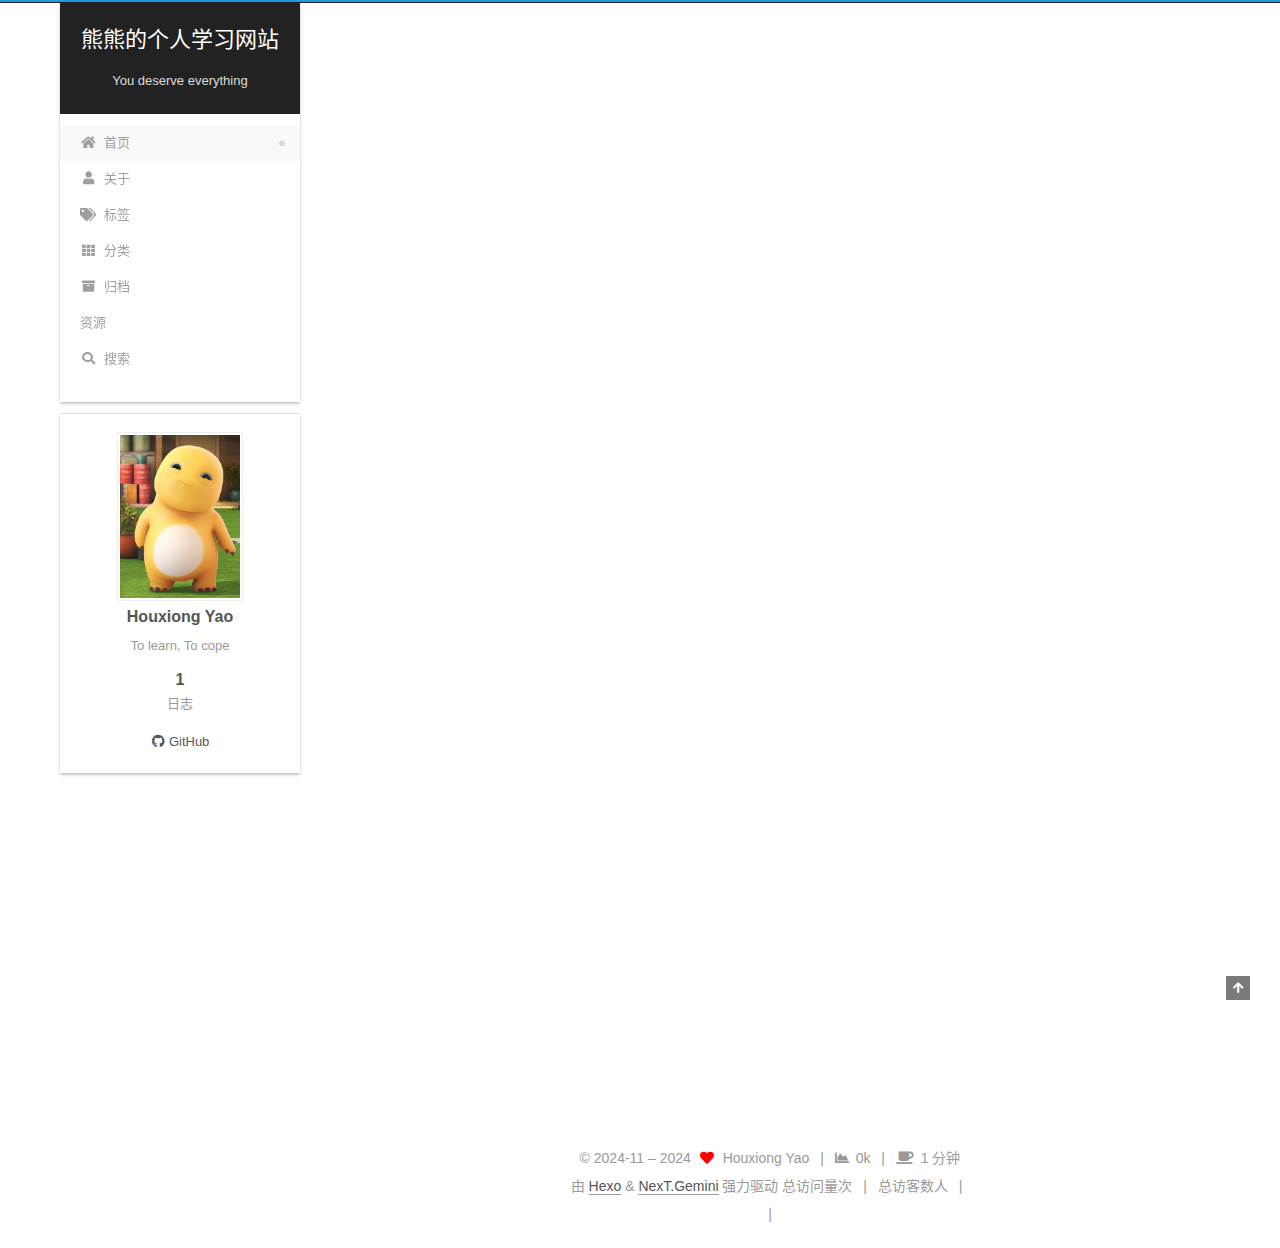
==== commit f8a55a25: "Site updated: 2024-11-02 14:08:38" ====
--- a/index.html
+++ b/index.html
@@ -6,18 +6,20 @@
 <meta name="theme-color" content="#222">
 <meta name="generator" content="Hexo 7.3.0">
   <link rel="apple-touch-icon" sizes="180x180" href="/images/apple-touch-icon-next.png">
-  <link rel="icon" type="image/png" sizes="32x32" href="/images/favicon-32x32-next.png">
-  <link rel="icon" type="image/png" sizes="16x16" href="/images/favicon-16x16-next.png">
+  <link rel="icon" type="image/png" sizes="32x32" href="/images/output32-next.png">
+  <link rel="icon" type="image/png" sizes="16x16" href="/images/output16.png">
   <link rel="mask-icon" href="/images/logo.svg" color="#222">
 
 <link rel="stylesheet" href="/css/main.css">
 
 
 <link rel="stylesheet" href="/lib/font-awesome/css/all.min.css">
+  <link rel="stylesheet" href="/lib/pace/pace-theme-minimal.min.css">
+  <script src="/lib/pace/pace.min.js"></script>
 
 <script id="hexo-configurations">
     var NexT = window.NexT || {};
-    var CONFIG = {"hostname":"example.com","root":"/","scheme":"Gemini","version":"7.8.0","exturl":false,"sidebar":{"position":"left","display":"post","padding":18,"offset":12,"onmobile":false},"copycode":{"enable":false,"show_result":false,"style":null},"back2top":{"enable":true,"sidebar":false,"scrollpercent":false},"bookmark":{"enable":false,"color":"#222","save":"auto"},"fancybox":false,"mediumzoom":false,"lazyload":false,"pangu":false,"comments":{"style":"tabs","active":null,"storage":true,"lazyload":false,"nav":null},"algolia":{"hits":{"per_page":10},"labels":{"input_placeholder":"Search for Posts","hits_empty":"We didn't find any results for the search: ${query}","hits_stats":"${hits} results found in ${time} ms"}},"localsearch":{"enable":false,"trigger":"auto","top_n_per_article":1,"unescape":false,"preload":false},"motion":{"enable":true,"async":false,"transition":{"post_block":"fadeIn","post_header":"slideDownIn","post_body":"slideDownIn","coll_header":"slideLeftIn","sidebar":"slideUpIn"}}};
+    var CONFIG = {"hostname":"example.com","root":"/","scheme":"Gemini","version":"7.8.0","exturl":false,"sidebar":{"position":"left","display":"post","padding":18,"offset":12,"onmobile":false},"copycode":{"enable":false,"show_result":false,"style":null},"back2top":{"enable":true,"sidebar":false,"scrollpercent":false},"bookmark":{"enable":false,"color":"#222","save":"auto"},"fancybox":false,"mediumzoom":false,"lazyload":false,"pangu":false,"comments":{"style":"tabs","active":null,"storage":true,"lazyload":false,"nav":null},"algolia":{"hits":{"per_page":10},"labels":{"input_placeholder":"Search for Posts","hits_empty":"We didn't find any results for the search: ${query}","hits_stats":"${hits} results found in ${time} ms"}},"localsearch":{"enable":true,"trigger":"manual","top_n_per_article":1,"unescape":false,"preload":false},"motion":{"enable":true,"async":false,"transition":{"post_block":"fadeIn","post_header":"slideDownIn","post_body":"slideDownIn","coll_header":"slideLeftIn","sidebar":null},"position":"left","display":"post"},"path":"search.xml"};
   </script>
 
   <meta name="description" content="To learn, To cope">
@@ -102,6 +104,7 @@
 
   <div class="site-nav-right">
     <div class="toggle popup-trigger">
+        <i class="fa fa-search fa-fw fa-lg"></i>
     </div>
   </div>
 </div>
@@ -116,16 +119,63 @@
     <a href="/" rel="section"><i class="fa fa-home fa-fw"></i>首页</a>
 
   </li>
+        <li class="menu-item menu-item-about">
+
+    <a href="/about/" rel="section"><i class="fa fa-user fa-fw"></i>关于</a>
+
+  </li>
+        <li class="menu-item menu-item-tags">
+
+    <a href="/tags/" rel="section"><i class="fa fa-tags fa-fw"></i>标签</a>
+
+  </li>
+        <li class="menu-item menu-item-categories">
+
+    <a href="/categories/" rel="section"><i class="fa fa-th fa-fw"></i>分类</a>
+
+  </li>
         <li class="menu-item menu-item-archives">
 
     <a href="/archives/" rel="section"><i class="fa fa-archive fa-fw"></i>归档</a>
 
   </li>
+        <li class="menu-item menu-item-resources">
+
+    <a href="/resources/" rel="section"><i class="download fa-fw"></i>资源</a>
+
+  </li>
+      <li class="menu-item menu-item-search">
+        <a role="button" class="popup-trigger"><i class="fa fa-search fa-fw"></i>搜索
+        </a>
+      </li>
   </ul>
 </nav>
 
 
 
+  <div class="search-pop-overlay">
+    <div class="popup search-popup">
+        <div class="search-header">
+  <span class="search-icon">
+    <i class="fa fa-search"></i>
+  </span>
+  <div class="search-input-container">
+    <input autocomplete="off" autocapitalize="off"
+           placeholder="搜索..." spellcheck="false"
+           type="search" class="search-input">
+  </div>
+  <span class="popup-btn-close">
+    <i class="fa fa-times-circle"></i>
+  </span>
+</div>
+<div id="search-result">
+  <div id="no-result">
+    <i class="fa fa-spinner fa-pulse fa-5x fa-fw"></i>
+  </div>
+</div>
+
+    </div>
+  </div>
 
 </div>
     </header>
@@ -151,7 +201,7 @@
     <link itemprop="mainEntityOfPage" href="http://example.com/2024/11/02/hello-world/">
 
     <span hidden itemprop="author" itemscope itemtype="http://schema.org/Person">
-      <meta itemprop="image" content="/images/avatar.gif">
+      <meta itemprop="image" content="/images/avatar.png">
       <meta itemprop="name" content="Houxiong Yao">
       <meta itemprop="description" content="To learn, To cope">
     </span>
@@ -175,7 +225,21 @@
               <time title="创建时间：2024-11-02 10:51:26" itemprop="dateCreated datePublished" datetime="2024-11-02T10:51:26+08:00">2024-11-02</time>
             </span>
 
-          
+          <br>
+            <span class="post-meta-item" title="本文字数">
+              <span class="post-meta-item-icon">
+                <i class="far fa-file-word"></i>
+              </span>
+                <span class="post-meta-item-text">本文字数：</span>
+              <span>367</span>
+            </span>
+            <span class="post-meta-item" title="阅读时长">
+              <span class="post-meta-item-icon">
+                <i class="far fa-clock"></i>
+              </span>
+                <span class="post-meta-item-text">阅读时长 &asymp;</span>
+              <span>1 分钟</span>
+            </span>
 
         </div>
       </header>
@@ -272,6 +336,8 @@
 
       <div class="site-overview-wrap sidebar-panel">
         <div class="site-author motion-element" itemprop="author" itemscope itemtype="http://schema.org/Person">
+    <img class="site-author-image" itemprop="image" alt="Houxiong Yao"
+      src="/images/avatar.png">
   <p class="site-author-name" itemprop="name">Houxiong Yao</p>
   <div class="site-description" itemprop="description">To learn, To cope</div>
 </div>
@@ -286,6 +352,11 @@
       </div>
   </nav>
 </div>
+  <div class="links-of-author motion-element">
+      <span class="links-of-author-item">
+        <a href="https://github.com/HouxiongYao" title="GitHub → https:&#x2F;&#x2F;github.com&#x2F;HouxiongYao" rel="noopener" target="_blank"><i class="fab fa-github fa-fw"></i>GitHub</a>
+      </span>
+  </div>
 
 
 
@@ -307,17 +378,77 @@
 
 <div class="copyright">
   
-  &copy; 
+  &copy; 2024-11 – 
   <span itemprop="copyrightYear">2024</span>
   <span class="with-love">
     <i class="fa fa-heart"></i>
   </span>
   <span class="author" itemprop="copyrightHolder">Houxiong Yao</span>
+    <span class="post-meta-divider">|</span>
+    <span class="post-meta-item-icon">
+      <i class="fa fa-chart-area"></i>
+    </span>
+    <span title="站点总字数">0k</span>
+    <span class="post-meta-divider">|</span>
+    <span class="post-meta-item-icon">
+      <i class="fa fa-coffee"></i>
+    </span>
+    <span title="站点阅读时长">1 分钟</span>
 </div>
   <div class="powered-by">由 <a href="https://hexo.io/" class="theme-link" rel="noopener" target="_blank">Hexo</a> & <a href="https://theme-next.org/" class="theme-link" rel="noopener" target="_blank">NexT.Gemini</a> 强力驱动
   </div>
 
+    <script async src="//dn-lbstatics.qbox.me/busuanzi/2.3/busuanzi.pure.mini.js"></script>
+
+    <span id="busuanzi_container_site_pv">总访问量<span id="busuanzi_value_site_pv"></span>次</span>
+    <span class="post-meta-divider">|</span>
+    <span id="busuanzi_container_site_uv">总访客数<span id="busuanzi_value_site_uv"></span>人</span>
+    <span class="post-meta-divider">|</span>
+<!-- 不蒜子计数初始值纠正 -->
+<script>
+$(document).ready(function() {
+
+    var int = setInterval(fixCount, 50);  // 50ms周期检测函数
+    var countOffset = 20000;  // 初始化首次数据
+
+    function fixCount() {            
+       if (document.getElementById("busuanzi_container_site_pv").style.display != "none")
+        {
+            $("#busuanzi_value_site_pv").html(parseInt($("#busuanzi_value_site_pv").html()) + countOffset); 
+            clearInterval(int);
+        }                  
+        if ($("#busuanzi_container_site_pv").css("display") != "none")
+        {
+            $("#busuanzi_value_site_uv").html(parseInt($("#busuanzi_value_site_uv").html()) + countOffset); // 加上初始数据 
+            clearInterval(int); // 停止检测
+        }  
+    }
+       	
+});
+</script> 
+
+
         
+<div class="busuanzi-count">
+  <script async src="https://busuanzi.ibruce.info/busuanzi/2.3/busuanzi.pure.mini.js"></script>
+    <span class="post-meta-item" id="busuanzi_container_site_uv" style="display: none;">
+      <span class="post-meta-item-icon">
+        <i class="fa fa-user"></i>
+      </span>
+      <span class="site-uv" title="总访客量">
+        <span id="busuanzi_value_site_uv"></span>
+      </span>
+    </span>
+    <span class="post-meta-divider">|</span>
+    <span class="post-meta-item" id="busuanzi_container_site_pv" style="display: none;">
+      <span class="post-meta-item-icon">
+        <i class="fa fa-eye"></i>
+      </span>
+      <span class="site-pv" title="总访问量">
+        <span id="busuanzi_value_site_pv"></span>
+      </span>
+    </span>
+</div>
 
 
 
@@ -353,16 +484,22 @@
 
 
 
-
-
-
-
-
-
-
-
-
-
+  
+<script src="/js/local-search.js"></script>
+
+
+
+
+
+
+
+
+
+
+
+
+
+  
 
   
 
--- a/css/main.css
+++ b/css/main.css
@@ -1168,7 +1168,7 @@
 }
 .links-of-author a::before,
 .links-of-author span.exturl::before {
-  background: #94e28c;
+  background: #674166;
   border-radius: 50%;
   content: ' ';
   display: inline-block;
@@ -1555,6 +1555,14 @@
 }
 .use-motion .collection-header {
   opacity: 0;
+}
+.post-body p a {
+  color: #0593d3;
+  border-bottom: none;
+}
+.post-body p a:hover {
+  color: #0477ab;
+  text-decoration: underline;
 }
 .posts-collapse {
   margin-left: 35px;
@@ -1962,6 +1970,13 @@
 #qr p {
   text-align: center;
 }
+.post-copyright {
+  background: var(--card-bg-color);
+  border-left: 3px solid #ff2a2a;
+  list-style: none;
+  margin: 2em 0 0;
+  padding: 0.5em 1em;
+}
 .category-all-page .category-all-title {
   text-align: center;
 }
@@ -2141,6 +2156,113 @@
 .tag-cloud a:hover {
   color: var(--link-hover-color) !important;
 }
+.search-pop-overlay {
+  background: rgba(0,0,0,0);
+  height: 100%;
+  left: 0;
+  position: fixed;
+  top: 0;
+  transition: visibility 0s linear 0.2s, background 0.2s;
+  visibility: hidden;
+  width: 100%;
+  z-index: 1400;
+}
+.search-pop-overlay.search-active {
+  background: rgba(0,0,0,0.3);
+  transition: background 0.2s;
+  visibility: visible;
+}
+.search-popup {
+  background: var(--card-bg-color);
+  border-radius: 5px;
+  height: 80%;
+  left: calc(50% - 350px);
+  position: fixed;
+  top: 10%;
+  transform: scale(0);
+  transition: transform 0.2s;
+  width: 700px;
+  z-index: 1500;
+}
+.search-active .search-popup {
+  transform: scale(1);
+}
+@media (max-width: 767px) {
+  .search-popup {
+    border-radius: 0;
+    height: 100%;
+    left: 0;
+    margin: 0;
+    top: 0;
+    width: 100%;
+  }
+}
+.search-popup .search-icon,
+.search-popup .popup-btn-close {
+  color: #999;
+  font-size: 18px;
+  padding: 0 10px;
+}
+.search-popup .popup-btn-close {
+  cursor: pointer;
+}
+.search-popup .popup-btn-close:hover .fa {
+  color: #222;
+}
+.search-popup .search-header {
+  background: #eee;
+  border-top-left-radius: 5px;
+  border-top-right-radius: 5px;
+  display: flex;
+  padding: 5px;
+}
+.search-popup input.search-input {
+  background: transparent;
+  border: 0;
+  outline: 0;
+  width: 100%;
+}
+.search-popup input.search-input::-webkit-search-cancel-button {
+  display: none;
+}
+.search-popup .search-input-container {
+  flex-grow: 1;
+  padding: 2px;
+}
+.search-popup ul.search-result-list {
+  margin: 0 5px;
+  padding: 0;
+  width: 100%;
+}
+.search-popup p.search-result {
+  border-bottom: 1px dashed #ccc;
+  padding: 5px 0;
+}
+.search-popup a.search-result-title {
+  font-weight: bold;
+}
+.search-popup .search-keyword {
+  border-bottom: 1px dashed #ff2a2a;
+  color: #ff2a2a;
+  font-weight: bold;
+}
+.search-popup #search-result {
+  display: flex;
+  height: calc(100% - 55px);
+  overflow: auto;
+  padding: 5px 25px;
+}
+.search-popup #no-result {
+  color: #ccc;
+  margin: auto;
+}
+mjx-container[jax="CHTML"][display="true"],
+.has-jax {
+  overflow: auto hidden;
+}
+mjx-container + br {
+  display: none;
+}
 .header {
   margin: 0 auto;
   position: relative;
@@ -2359,7 +2481,6 @@
   box-sizing: border-box;
   color: var(--text-color);
   width: 240px;
-  opacity: 0;
 }
 .sidebar-inner.affix {
   position: fixed;
@@ -2563,3 +2684,17 @@
     margin: 8px 0 0;
   }
 }
+body {
+  background: url("../../themes/next/source/images/background.jpg");
+  background-size: cover;
+  background-repeat: no-repeat;
+  background-attachment: fixed;
+  background-position: 50% 50%;
+}
+.post {
+  margin-top: 60px;
+  margin-bottom: 60px;
+  padding: 25px;
+  -webkit-box-shadow: 0 0 5px rgba(202,203,203,0.5);
+  -moz-box-shadow: 0 0 5px rgba(202,203,204,0.5);
+}
